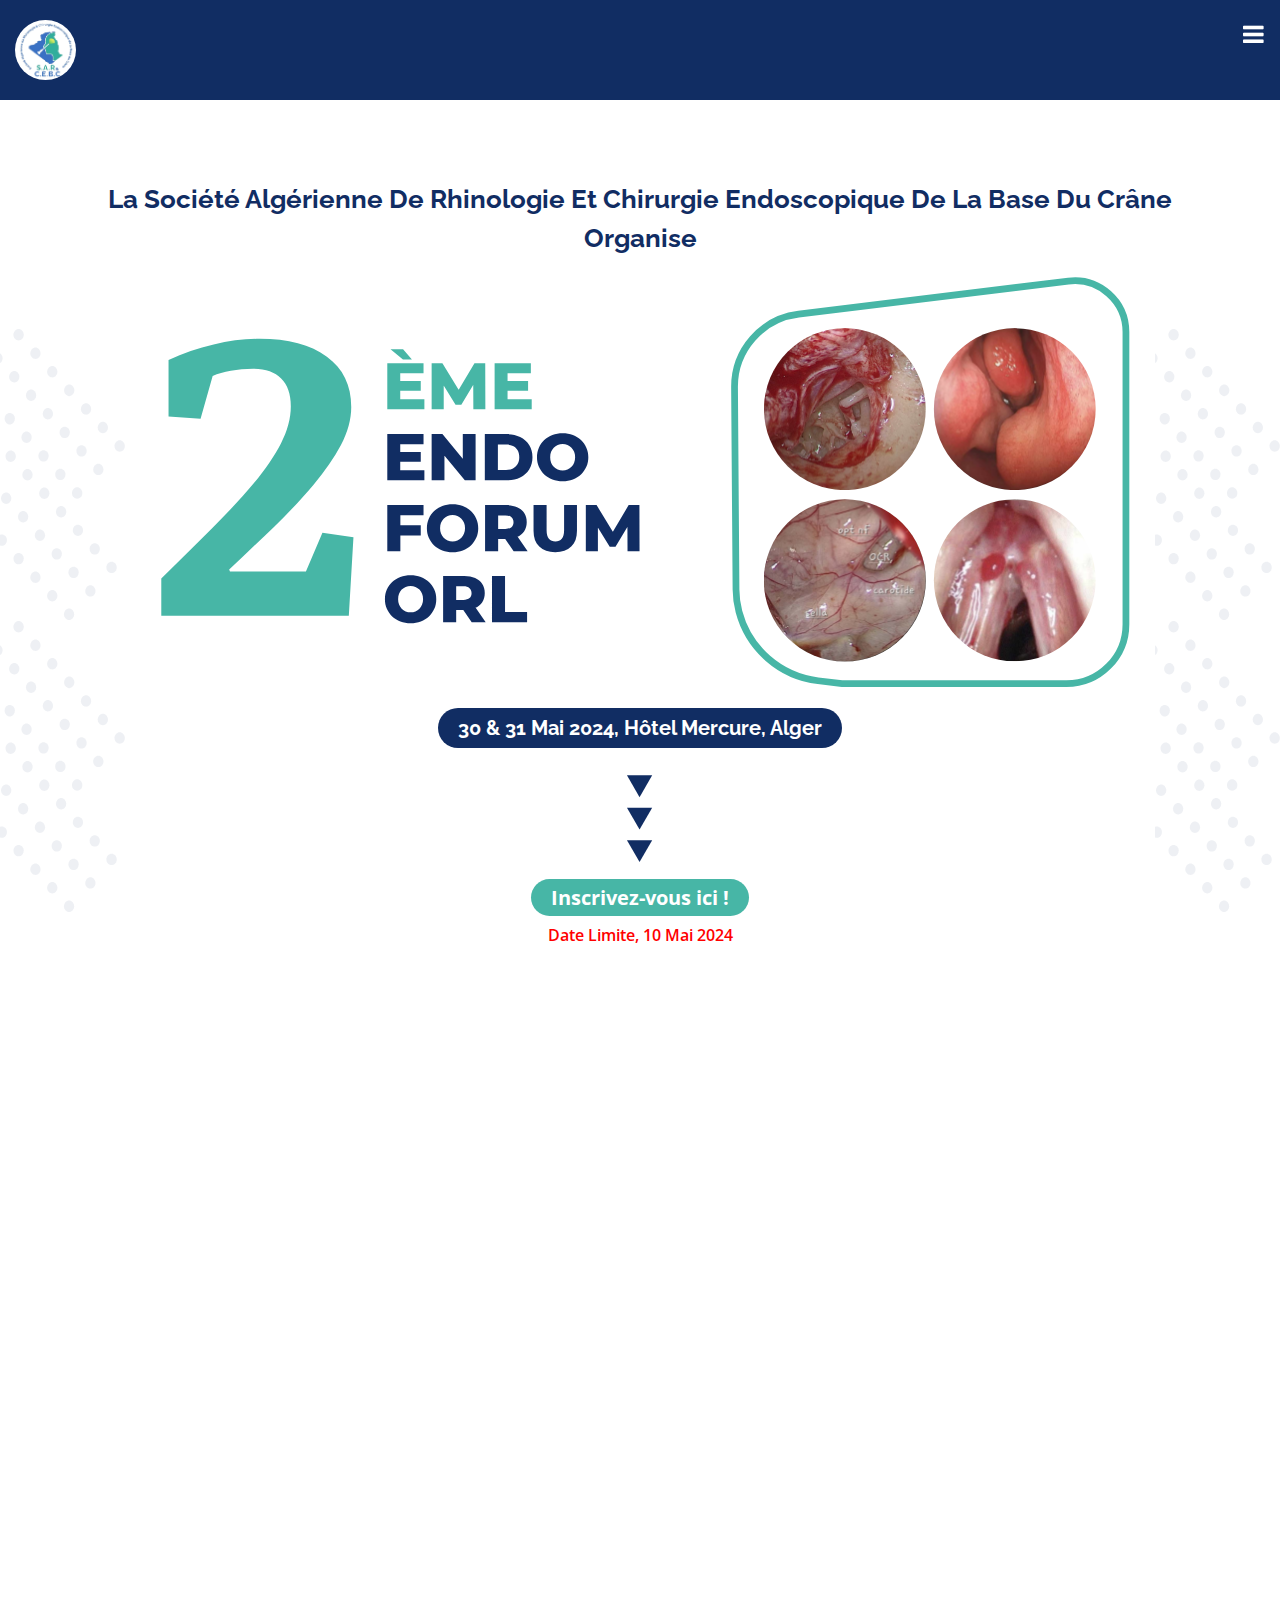
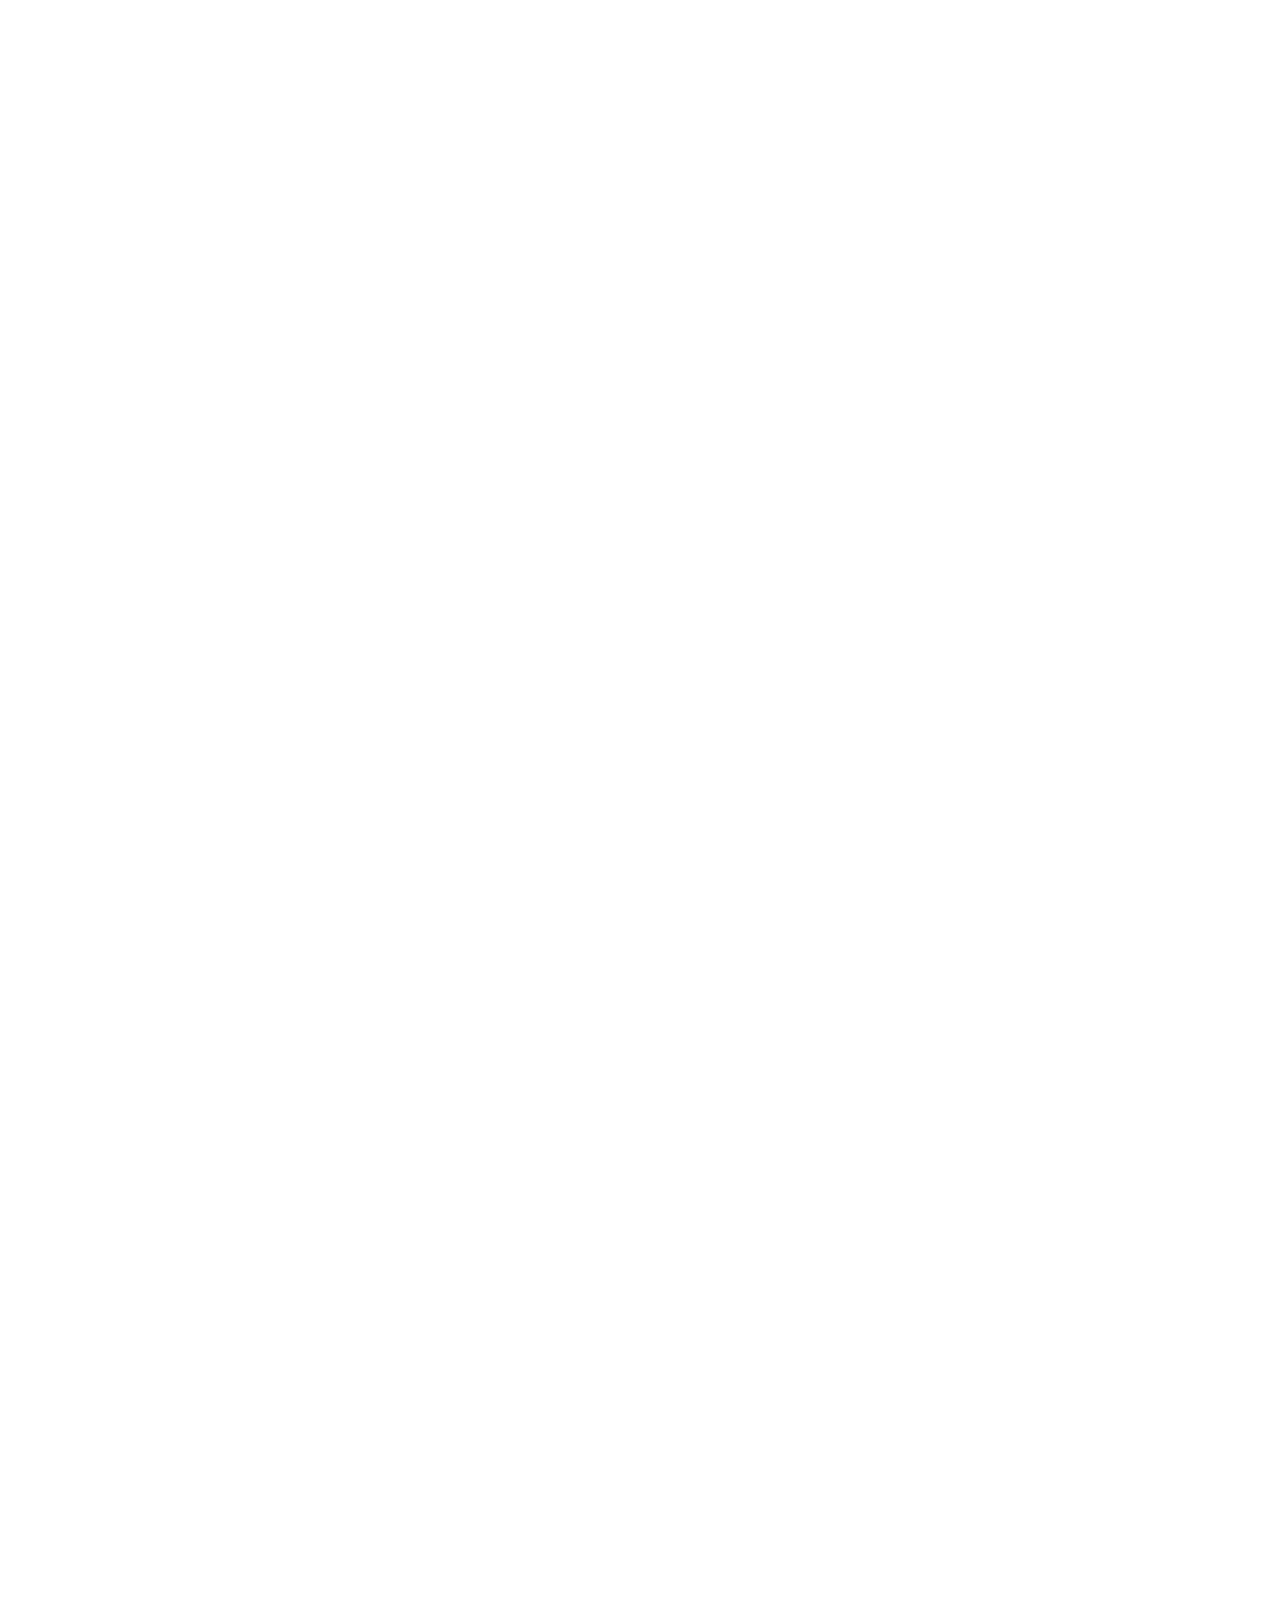
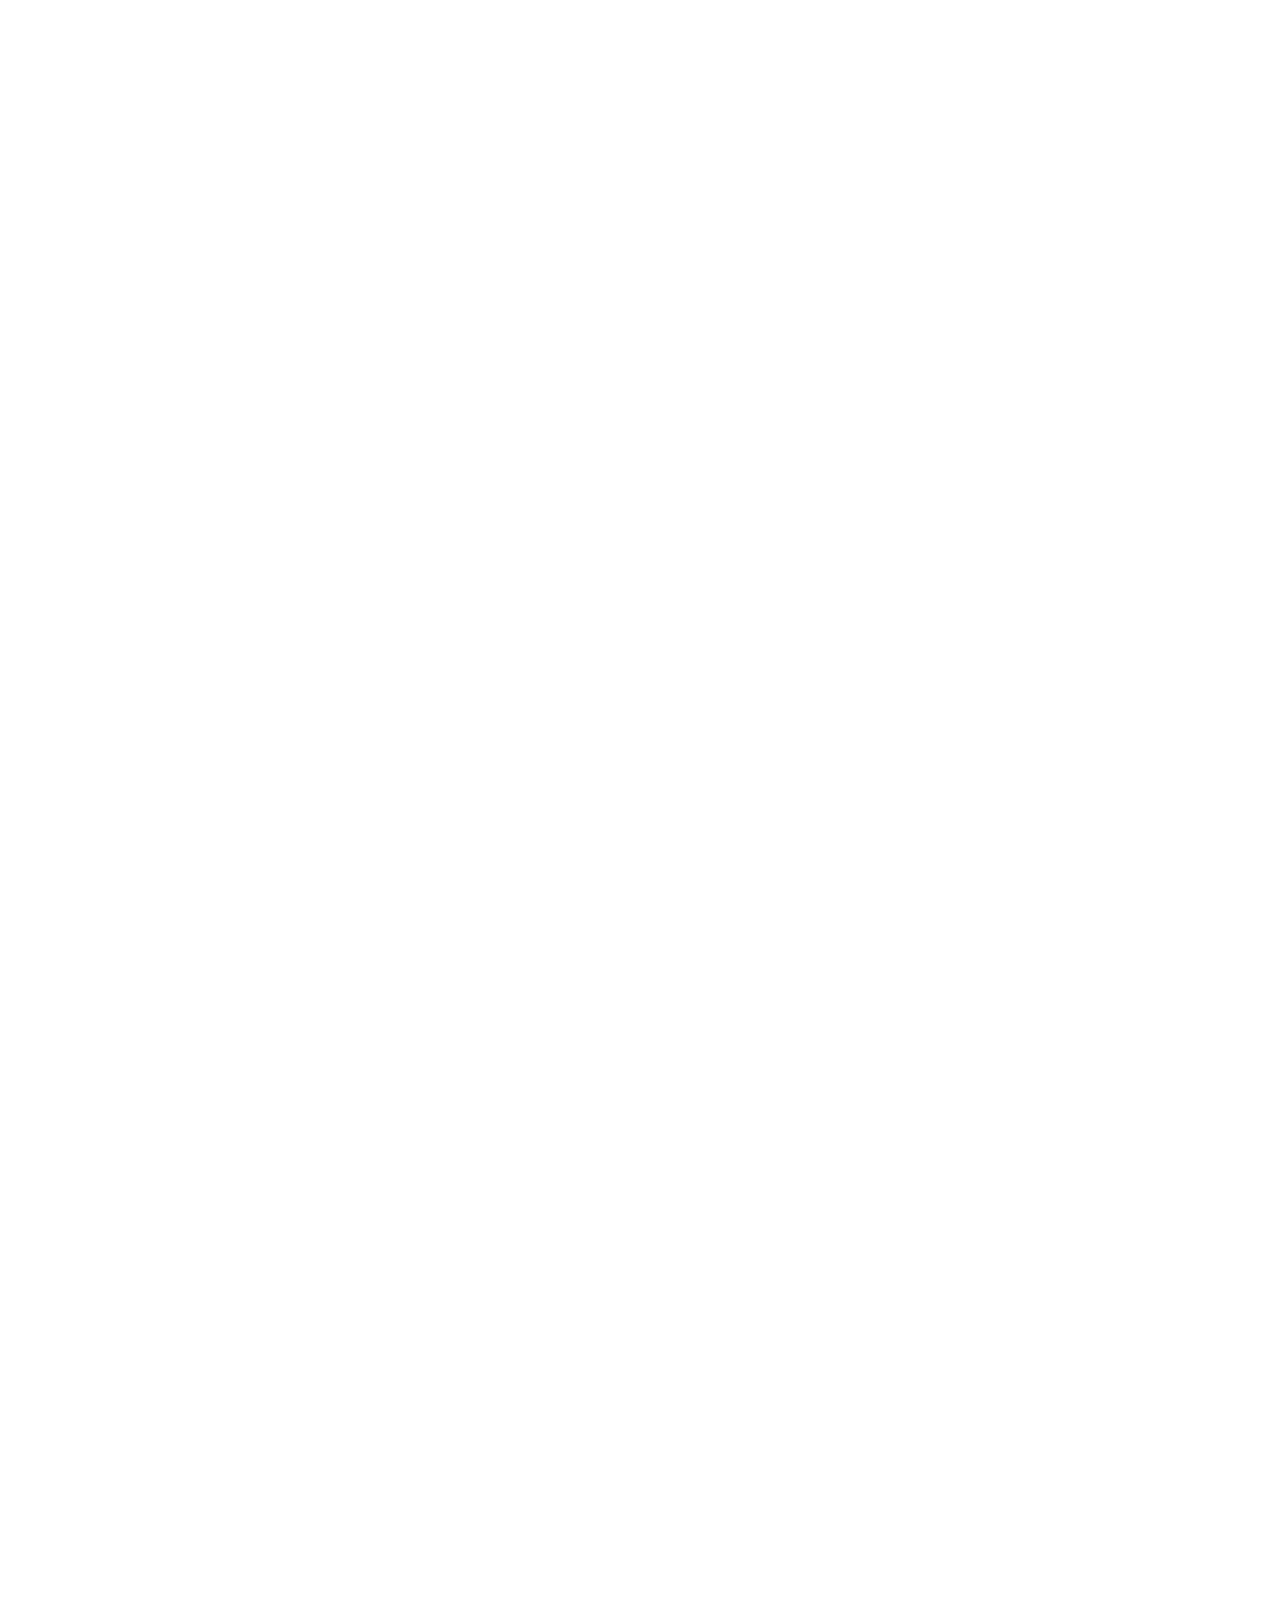
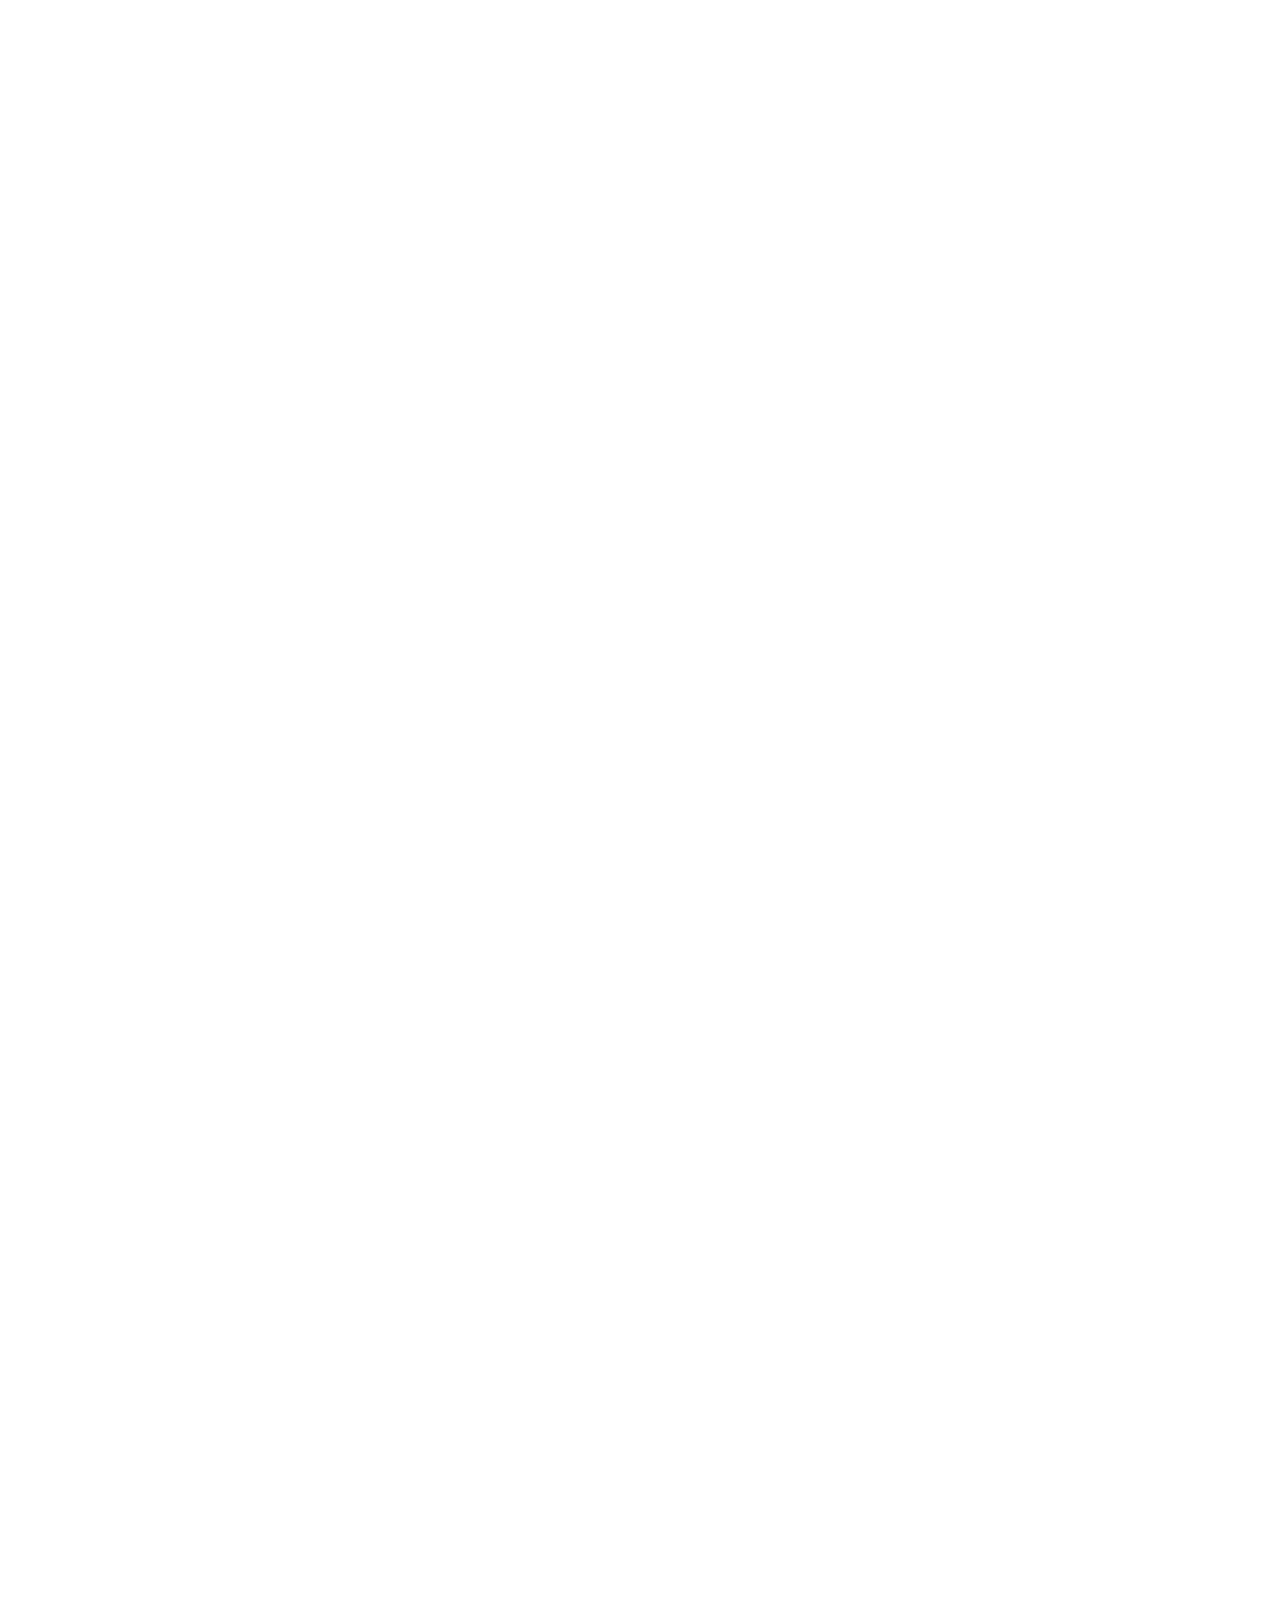
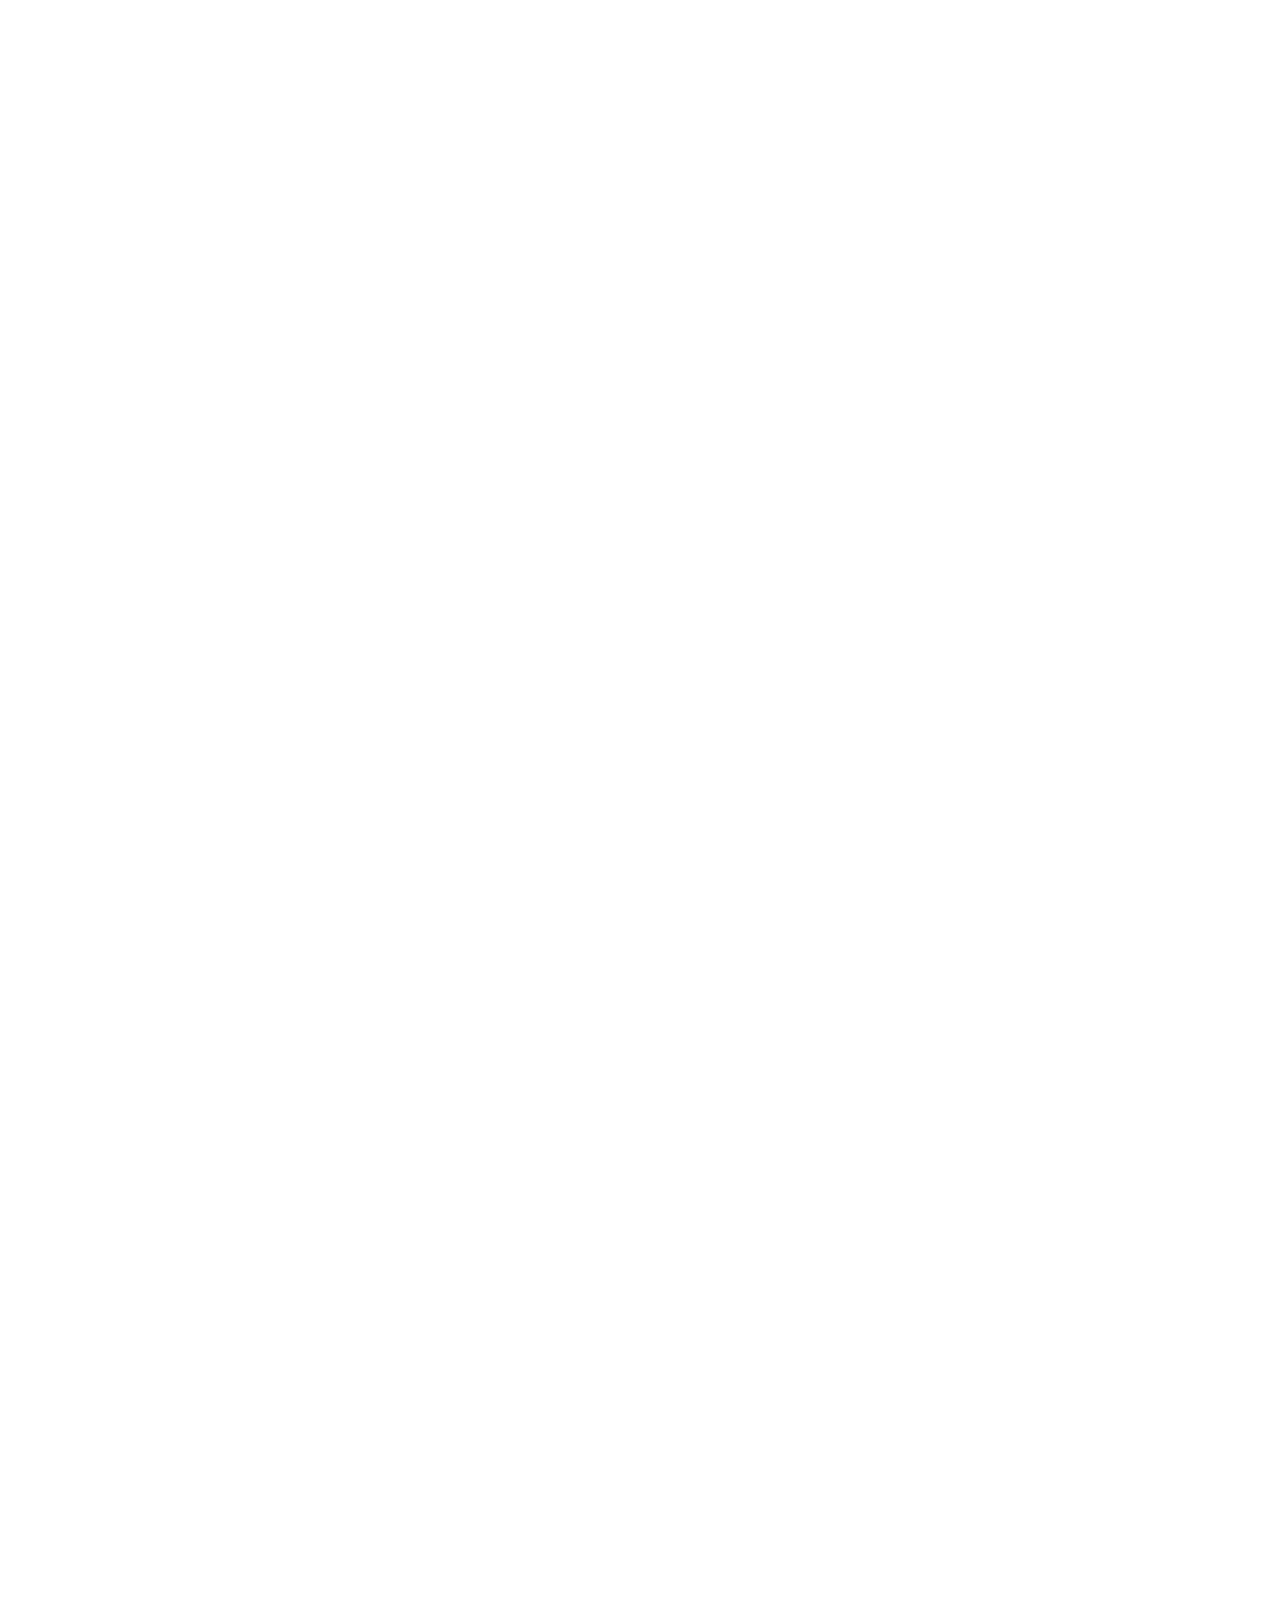
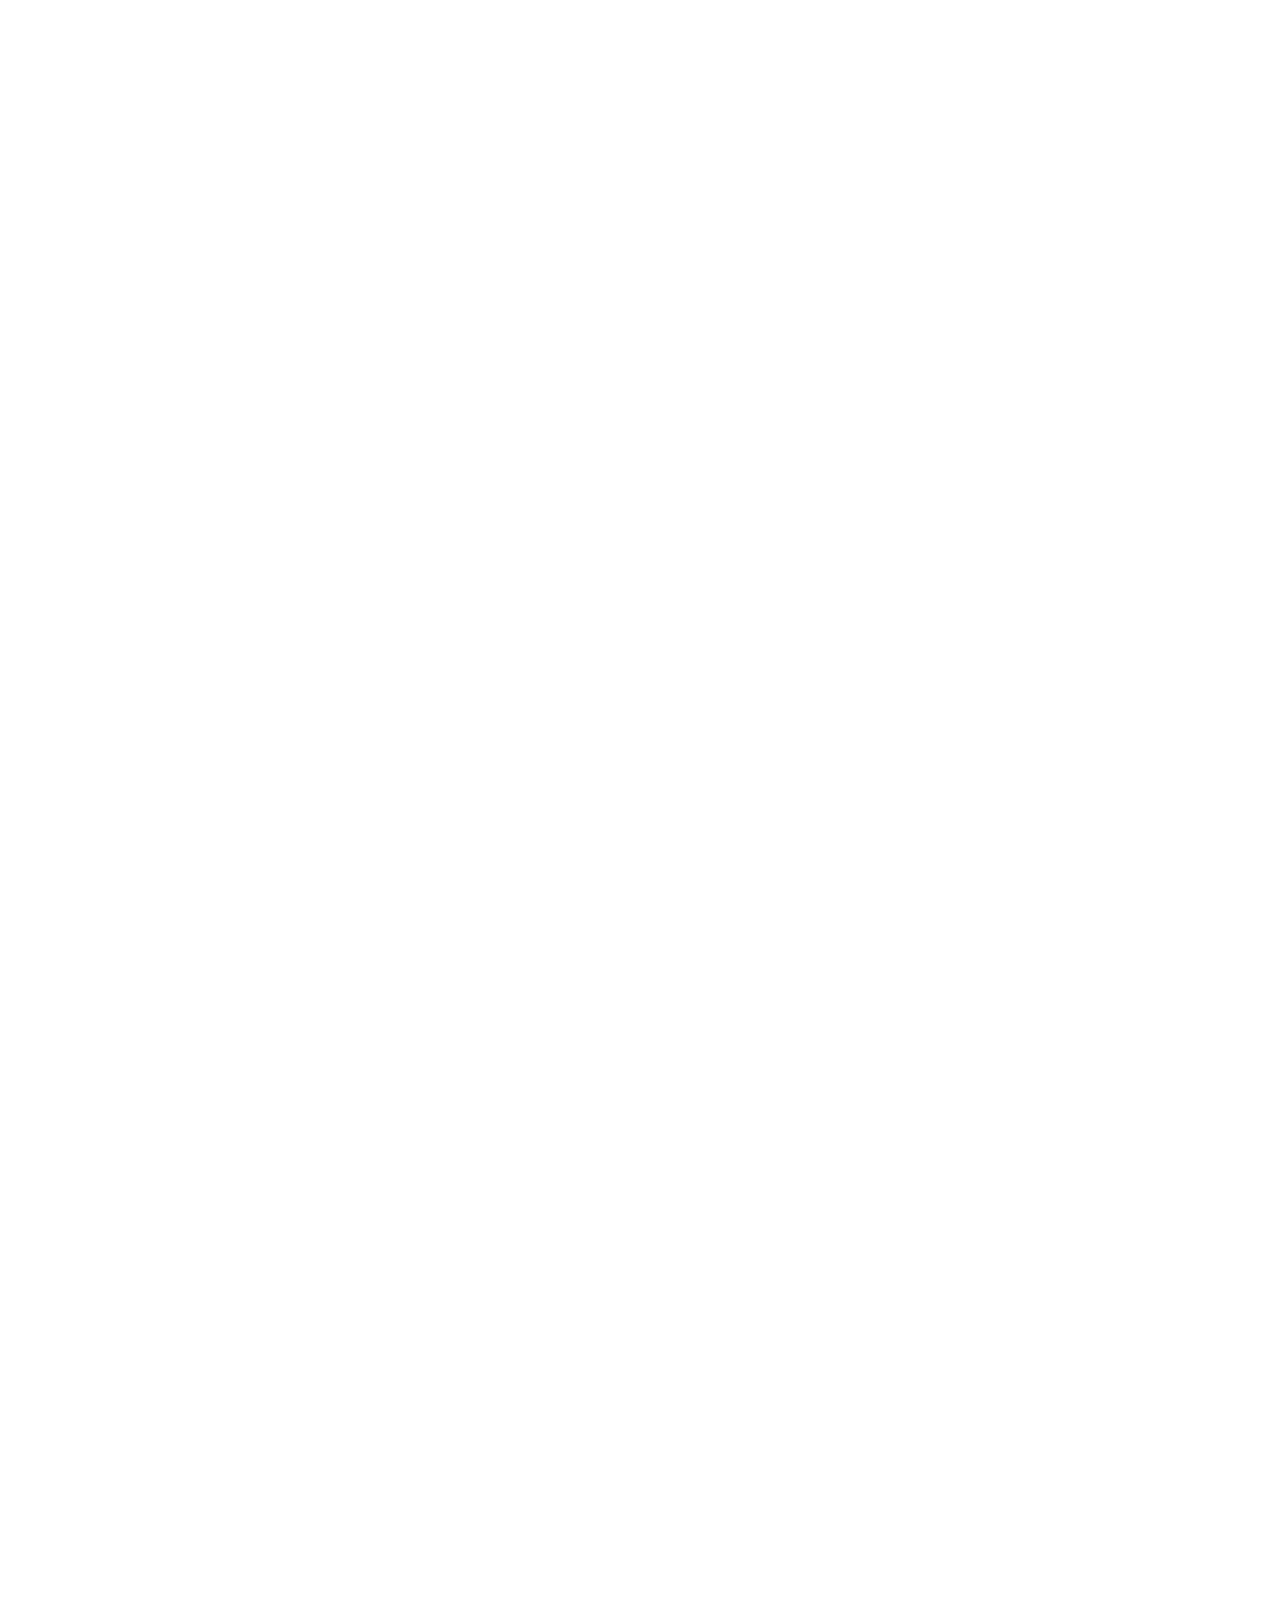
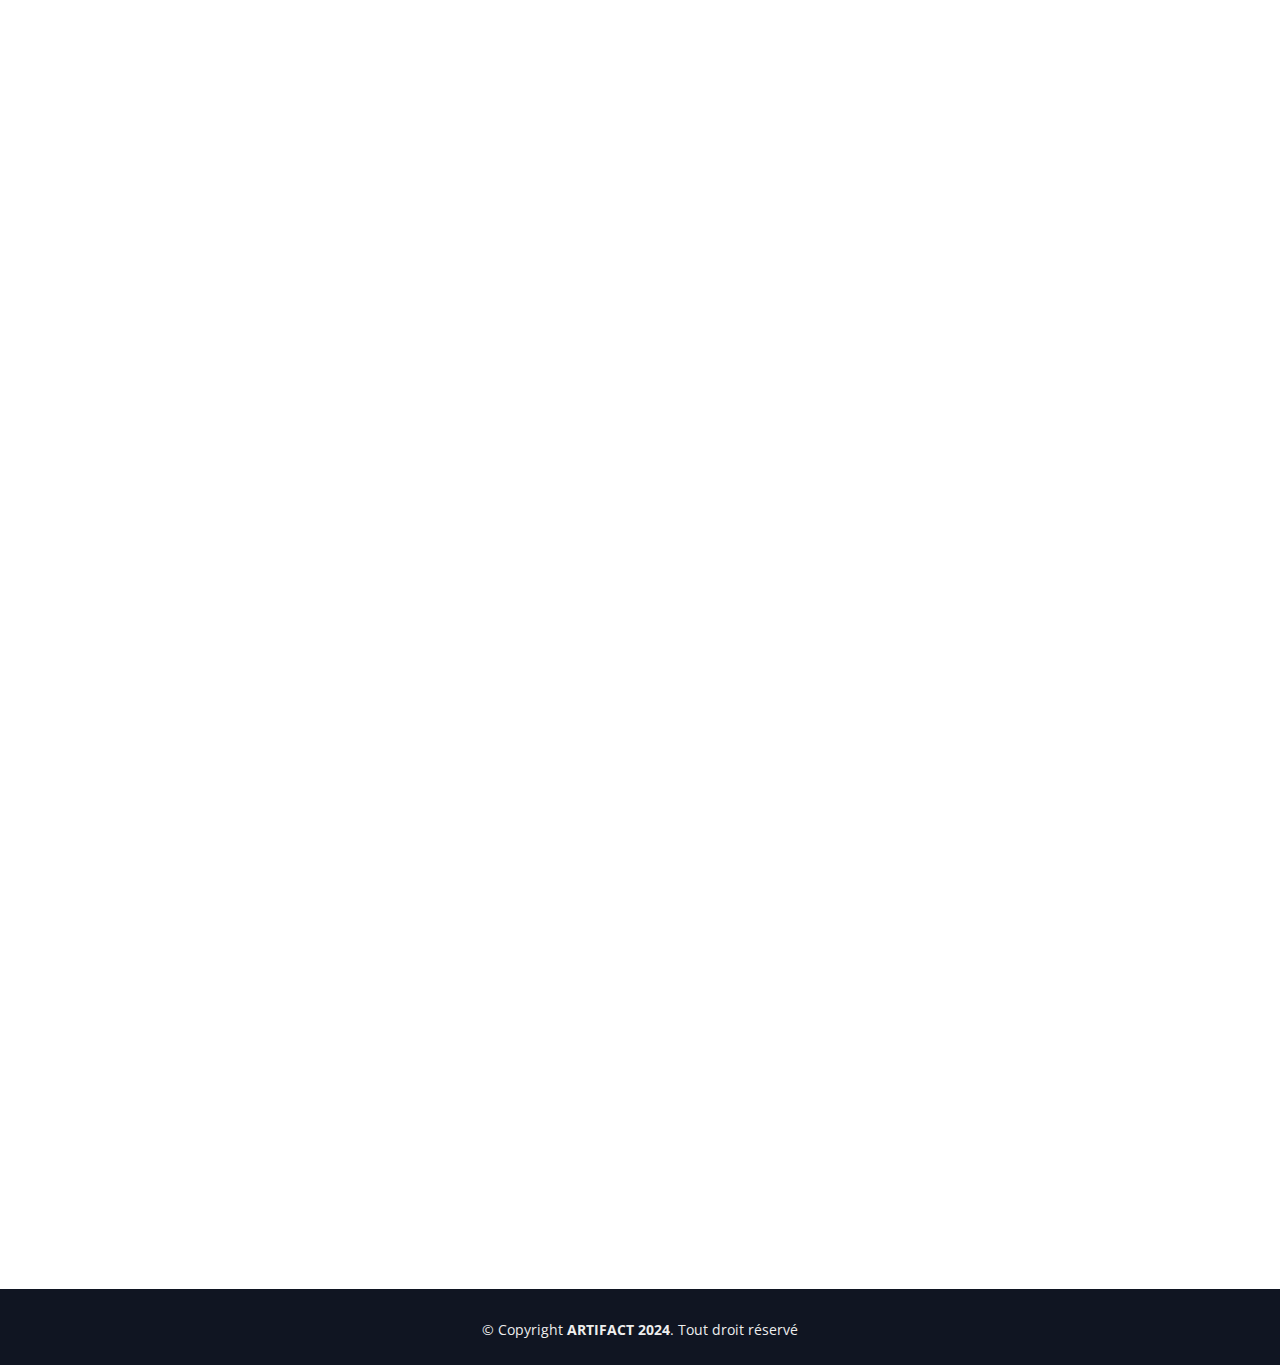
==== index.html @ 79f0276f "date limite" ====
<!DOCTYPE html>
<html lang="en">

<head>
  <meta charset="utf-8">
  <title>Endo Forum ORL</title>
  <meta content="width=device-width, initial-scale=1.0" name="viewport">
  <meta content="" name="keywords">
  <meta content="" name="description">

  <!-- Favicons -->
  <link href="img/SAR & CEBS.png" rel="icon">
  <link href="img/apple-touch-icon.png" rel="apple-touch-icon">

  <!-- Google Fonts -->
  <link href="https://fonts.googleapis.com/css?family=Open+Sans:300,300i,400,400i,700,700i|Raleway:300,400,500,700,800" rel="stylesheet">

  <!-- Bootstrap CSS File -->
  <link href="lib/bootstrap/css/bootstrap.min.css" rel="stylesheet">

  <!-- Libraries CSS Files -->
  <link href="lib/font-awesome/css/font-awesome.min.css" rel="stylesheet">
  <link href="lib/animate/animate.min.css" rel="stylesheet">
  <link href="lib/venobox/venobox.css" rel="stylesheet">
  <link href="lib/owlcarousel/assets/owl.carousel.min.css" rel="stylesheet">

  <!-- Main Stylesheet File -->
  <link href="css/style.css" rel="stylesheet">

  <!-- =======================================================
    Theme Name: TheEvent
    Theme URL: https://bootstrapmade.com/theevent-conference-event-bootstrap-template/
    Author: BootstrapMade.com
    License: https://bootstrapmade.com/license/
  ======================================================= -->
</head>

<body>
  <!-- green = #47B6A6 -->
  <!-- blue = #3A71C4 -->
  <!-- blue_fonce = #112D63  -->
  <!--==========================
    Header
  ============================-->
  <header id="header" class="header-scrolled">
    <div class="container">

      <div id="logo" class="pull-left">
        <!-- Uncomment below if you prefer to use a text logo -->
        <!-- <h1><a href="#main">C<span>o</span>nf</a></h1>-->
        <a href="#intro" class="scrollto"> <img src="./img/SAR & CEBS.png"  alt=""/></a>
      </div>

      <nav id="nav-menu-container">
        <ul class="nav-menu">
          <li class="menu-active"><a href="#intro">Acceuil</a></li>
          <li><a href="#about">À propos</a></li>
          <li><a href="#speakers">Conférenciers</a></li>
          <li><a href="#buy-tickets">Frais d'inscription</a></li>
          <li><a href="#venue">Emplacement</a></li>
          <li><a href="#organisateur">Organisateur</a></li>
          <li><a href="#supporters">Sponsors & Partenaires</a></li>
          <li><a href="#faq">FAQ</a></li>
          <li><a href="#contact">Contact</a></li>
          <li class="buy-tickets"><a href="https://docs.google.com/forms/d/e/1FAIpQLSecjVwI_YH6I0aKCpAKY53t3GuxtRPivrkpNPxHIgHYABtgHQ/viewform" target="_blank">Inscrire Ici</a></li>
        </ul>
      </nav><!-- #nav-menu-container -->
    </div>
  </header><!-- #header -->

  <!--==========================
    Intro Section
  ============================-->
  <section id="intro" class="section">
    <div class="right-points">
      <img src="/img/side-points.svg" alt="" />
      <img src="/img/side-points.svg" alt="" />
    </div>
    <div class="left-points">
      <img src="/img/side-points.svg" alt="" />
      <img src="/img/side-points.svg" alt="" />
    </div>
    <div class="intro-container wow fadeIn">
      <div class="intro-sarcebc">
        <p>
          La Société Algérienne de Rhinologie et Chirurgie Endoscopique de la Base du Crâne
        <br/>
          organise
        </p>
      </div>
      <div class="two-images">
        <div class="intro-2endoforum">
          <img src="/img/2eme-endoforum.svg" alt="2eme endo" />
        </div>
        <div class="intro-hotel-mobile">
          <p>
            30 & 31 mai 2024, Hôtel Mercure, Alger
          </p>
        </div>
        <div class="intro-mask">
          <img src="/img/endoImages.svg" alt="2eme endo" />
        </div>
      </div>
      <div class="intro-hotel-desktop">
        <p>
          30 & 31 mai 2024, Hôtel Mercure, Alger
        </p>
      </div>

      <div class="intro-arrows" >
        <img src="/img/arrows.svg" alt="2eme endo" style="width: 30px;"/>
      </div>
      <div class="intro-inscrire" >
        <a href="https://docs.google.com/forms/d/e/1FAIpQLSecjVwI_YH6I0aKCpAKY53t3GuxtRPivrkpNPxHIgHYABtgHQ/viewform" target="_blank">Inscrivez-vous ici !</a>
        <p style="margin-top:10px; font-weight:600; text-transform:capitalize; text-align:center; color:#FF0000">Date limite, 10 Mai 2024</p>
      </div>
    </div>


  </section>
  
  <main id="main">

    <!--==========================
      About Section
    ============================-->
    <section id="about" class="section-with-bg wow fadeInUp">
      <div class="container">
        <div class="row">
          <div class="col-lg-6">
            <h2>Thèmes</h2>
            <ul>
              <li>
                Traitement endoscopique des pathologies inflammatoires et infectieuses nasosinusiennes.
              </li>
              <li>
                La chirurgie oto endoscopique et traitement de la surdité.
              </li>
              <li>
                L'approche endoscopique des lésions pharyngo laryngo tracheales.
              </li>
              <li>
                Place de l'endoscopie dans la médecine du sommeil.
              </li>
              <li style="margin-bottom: 10px;">
                Approche endoscopique des lésions de la base du crâne. 
              </li>
            </ul>
          </div>
          <div class="col-lg-3">
            <h2>Où ?</h2>
            <p>
              Hôtel Mercure, Alger
            </p>
          </div>
          <div class="col-lg-3">
            <h2>Quand ?</h2>
            <p>30 & 31 mai 2024 </p>
          </div>
        </div>
      </div>
    </section>

    <!--==========================
      mot_de_president Section
    ============================-->
    <section id="mot_de_president" class="wow fadeInUp">
      <div class="container">
        <div class="section-header">
          <h2>Mot du président </h2>
          
        </div>
        <div class="row">
          <div style="display: flex; align-items: center; justify-self: center;">
            <img src="img/yaziban-photo.jpeg" alt="Hubert Hirthe"><p style="text-align: center; margin-left: 20px;">Pr Yaziben Yazid </p>
          </div>
        </div>
        <div class="row">
          <div class="col-lg-6">
            <p>
              Cher maitres, cher (e) collègues, <br/> <br/>
              Nous avons l’immense plaisir de vous inviter à participer à notre Endoforum dans sa deuxième Edition qui se tiendra cette fois ci les 30 et 31 Mai 2024 à Alger. 
              <br/><br/>
              Cette manifestation succèdera à la première Edition, organisée a Tlemcen l’an passé, et qui a connu un franc succès, avec de bonnes impressions exprimées par les participants venus des quatre coins de notre vaste pays.  
              <br/><br/>
              L’endoforum est une manifestation scientifique hyperspécialisée et constitue une marque déposée spécifique de la société algérienne de rhinologie et de chirurgie endoscopique de la base du crâne. Il s’agit d’un évènement médical qui est complètement dédié aux procédés endoscopiques qui concernent l’exploration et le traitement des différentes pathologies ORL et de la base du crâne, rentrant dans le cadre du traitement mini-invasif qui constitue un confort indéniable au patient et un gain pour l’économie de la santé. 
              <br/><br/>
              Afin d’enrichir les débats, et de hisser le niveau scientifique de notre évènement scientifique, nous aurons l’immense plaisir d’accueillir parmi nous d’imminents experts nationaux et internationaux, spécialisés dans le domaine de la chirurgie endoscopique rhinologique, otologique, laryngologique et la chirurgie de la base du crâne. A ce titre, nous citerons le professeur expert Narayanan Prepageran de Malaisie, la professeur Harzallah d’Égypte, et d’autres que nous aurons le plaisir de vous présenter lors des prochains jours à travers notre site web de l’évènement.
            </div>
          <div class="col-lg-6">
            <p> <br/> <br/>
              Chers jeunes collègues ORL et Neurochirurgiens,
              <br/><br/>
              Ce congrès constitue une plateforme de formation médicale continue, avec deux journées qui seront pleines de partage et d’apprentissage, et ainsi qu’une vitrine sur l’évolution de l’endoscopie dans le monde qui ne cesse de nous épater. Dés lors, vous aurez l’occasion d’apprendre et d’apprécier la progression de cette discipline, à travers les travaux des experts internationaux qui seront exposés et avec lesquels vous pourrez interagir durant ce congrès. Cet évènement alors est avant tout dédié à vous.
              <br/><br/>
              Enfin, nous tenons à remercier d’avance nos partenaires sponsors qui vont participer à cet évènement, et nous apprécions beaucoup l’intérêt qu’ils portent à la médecine et à la formation médicale continue.
              <br/><br/>Au plaisir de vous Accueillir à Alger.
            </p>
          </div>
        </div>
      </div>

    </section>

    <!--==========================
      Appel_au_communications Section
    ============================-->
    <section id="appel_au_communication" class="section-with-bg wow fadeInUp">
      <div class="container">
        <div class="section-header">
          <h2>Appel à communications</h2>
        </div>
        
        <div class="content">
          <p>
            Nous sommes ravis de vous convier à soumettre vos travaux pour notre prochain Endoforum qui se déroulera les 30 et 31 mai prochains. Cet événement prestigieux offre une opportunité exceptionnelle de partager les découvertes et les avancées dans le domaine de la chirurgie endoscopique ORL et de la base du crâne, d'échanger des idées et de contribuer à l'avancement des connaissances dans ce domaine innovant.
          </p>
        </div>

        <div class="section-sub-header">
          <h4>**Soumission de Résumés**</h4>
        </div>
        <div class="content">
          <p>
            Nous sollicitons des résumés de travaux originaux, de contributions pertinentes aux thèmes mentionnés. Les résumés sélectionnés seront présentés sous forme de :
          </p>
          <ul>
            
            <li>Conférences thématiques</li>
            <li>
              Ateliers
            </li>
            <li>
              E-posters
            </li>
            <li>
              E-vidéos 
            </li>
            <li>Communications orales</li>
          </ul>

        </div>
        <div class="date_limite">
          <p>
            Date Limite : 30 Avril 2024
          </p>
        </div>
        <div class="section-sub-header">
          <h4>**Procédure de Soumission**</h4>
        </div>
        <div class="content">
          <p>Veuillez soumettre vos résumés en format électronique à <span style="font-weight: bold; text-decoration: underline;" >[sarcebc@gmail.com]</span> en respectant les instructions suivantes :
           
          </p>
        </div>
        <div class="row justify-content-center mt-5">
          <div  class="col-lg-5">
            <div class="card mb-5 mb-lg-0">
              <div style="min-height: 300px" class="card-body">
                <h5 class="card-title text-muted text-camelcase text-center">Conférence, Atelier, Communication orale</h5>
                <hr>
                <ul>
                  <li>Conférences ou Ateliers 25mn</li>
                  <li>Communications orales 10mn</li>
                  <li>Titres en français et anglais</li>
                  <li>Les orateurs</li>
                  <li>Résumé en 300 mots max, structuré en introduction, objectifs, moyens et conclusion</li>
                </ul>
                
              </div>
            </div>
          </div>
          <div  class="col-lg-5">
            <div class="card mb-5 mb-lg-0">
              <div style="min-height: 300px" class="card-body">
                <h5 class="card-title text-muted text-camelcase text-center">E-Vidéo & E-Poster</h5>
                <hr>
                <ul>
                  <li>Vidéo sur les thématiques de 2 à 3mn, en format MP4</li>
                  <li>Commentée ou sous titrée</li>
                  <li>Petit texte explicatif de la vidéo</li>
                  <li>E-Poster en format pdf</li>
                </ul>
              </div>
            </div>
          </div>
        </div>
        <div class="section-sub-header">
          <h4>**Avantages de la Participation**</h4>
        </div>
        <div class="content">
          
          <ul>
            
            <li>Opportunité de présenter devant un public diversifié d'experts nationaux et internationaux.</li>
            <li>
              Profiter de la présence des experts pour peaufiner vos connaissances et partage d'expérience.
            </li>
            <li>
              Certificat de participation pour les présentateurs.
            </li>
            <li>
              Des prix de meilleurs communication, vidéo et posters seront attribués, après délibération du jury formé d'experts.
            </li>
          </ul>

        </div>

      </div>

    </section>
    
     <!--==========================
      Speakers Section
    ============================-->
    <section id="speakers" class="section wow fadeInUp">
      <div class="container">
        <div class="section-header">
          <h2>Conférenciers</h2>
        </div>

        <div class="row">
          
          
          
          
          <div class="col-lg-4 col-md-6">
            <div class="speaker">
              <img src="img/speakers/Pr PREPAGERAN Narayanan.svg" alt="Speaker 2" class="img-fluid">
              <div class="details">
                <h3><a href="#speakers">Pr PREPAGERAN Narayanan</a></h3>
                <p>Expert international, 
                  Chef du département ORL & CCF, Université de Malaya Kuala Lampur, Malaisie
                  </p>
              </div>
            </div>
          </div>
          
          <div class="col-lg-4 col-md-6">
            <div class="speaker">
              <img src="img/speakers/Pr MOUNEIR Waleed.svg" alt="Speaker 2" class="img-fluid">
              <div class="details">
                <h3><a href="#speakers">Pr MOUNEIR Waleed</a></h3>
                <p>ORL & CCF, 
                  Université de médecine  Mansoura,
                  Egypte                   
                  </p>
              </div>
            </div>
          </div>
          <div class="col-lg-4 col-md-6">
            <div class="speaker">
              <img src="img/speakers/Pr KHAFAGY Yasser.svg" alt="Speaker 2" class="img-fluid">
              <div class="details">
                <h3><a href="#speakers">Pr KHAFAGY Yasser.svg</a></h3>
                <p>  
                  ORL & CCF, 
                  Université  de médecin Mansoura, 
                  Egypte 
                  
                </p>
              </div>
            </div>
          </div>
         
          <div class="col-lg-4 col-md-6">
            <div class="speaker">
              <img src="img/speakers/Pr HARZALLAH Islam.svg" alt="Speaker 2" class="img-fluid">
              <div class="details">
                <h3><a href="#speakers">Pr HARZALLAH Islam</a></h3>
                <p>  
                  Rhinologiste et chirurgien de la base du crâne, 
                  Université Zagazig,
                  Egypte
                           
                </p>
              </div>
            </div>
          </div>
          <div class="col-lg-4 col-md-6">
            <div class="speaker">
              <img src="img/yaziban-photo.jpeg" alt="Speaker 2" class="img-fluid">
              <div class="details">
                <h3><a href="#speakers">Pr Yaziben Yazid</a></h3>
                <p>  
                  Professeur En ORL, Alger.
                </p>
              </div>
            </div>
          </div>
          <div class="col-lg-4 col-md-6">
            <div class="speaker">
              <img src="img/speakers/Pr TEA  Basilide.svg" alt="Speaker 2" class="img-fluid">
              <div class="details">
                <h3><a href="#speakers">Pr TEA Basilide</a></h3>
                <p>  
                  ORL & CCF, 
                  Fondation ORL, 
                  Chef de service ORL, 
                  CHU Cocody, Abidjan
                  Cote d’ivoire                          
                </p>
              </div>
            </div>
          </div>
          <div class="col-lg-4 col-md-6">
            <div class="speaker">
              <img src="img/speakers/Pr MBAREK Chiraz.svg" alt="Speaker 2" class="img-fluid">
              <div class="details">
                <h3><a href="#speakers">Pr MBAREK Chiraz</a></h3>
                <p>Chef de service ORL & CCF, 
                  CHU Lahbib Thamer, Tunis
                  TUNISIE
                  </p>
              </div>
            </div>
          </div>
          <div class="col-lg-4 col-md-6">
            <div class="speaker">
              <img src="img/speakers/Pr MENIF Emna.svg" alt="Speaker 2" class="img-fluid">
              <div class="details">
                <h3><a href="#speakers">Pr MENIF Emna</a></h3>
                <p>  
                  
                  Ancien chef de service de radiologie,
                  Ancien Professeur à l’université de médecine 
                  de Tunis
                </p>
              </div>
            </div>
          </div>
          <div class="col-lg-4 col-md-6">
            <div class="speaker">
              <img src="img/speakers/Janakiram.png" alt="Speaker 2" class="img-fluid">
              <div class="details">
                <h3><a href="#speakers">Pr T. N. JANAKIRAM</a></h3>
                <p>  
                  Expert international en chirurgie endoscopique des sinus et Base du crâne. 
                  Centre spécialisé de trichy, INDE
                </p>
              </div>
            </div>
          </div>
         
          
        </div>
      </div>
    </section>
    <!--==========================
      Venue Section
    ============================-->
    <section id="venue" class="wow fadeInUp">

      <div class="container-fluid">

        <div class="section-header">
          <h2>Emplacement</h2>
          <p style="color:#112D63">Hôtel Mercure, Alger</p>
        </div>

        <div class="venue-map-img">
          <div class="venue-img">
            <img src="/img/mercure 1.png" style="margin-bottom: 20px;"/>
          </div>
          <div class="venue-map">
            <iframe src="https://www.google.com/maps/embed?pb=!1m14!1m8!1m3!1d12793.45884788905!2d3.1962584!3d36.7138012!3m2!1i1024!2i768!4f13.1!3m3!1m2!1s0x128e5195bed2e0e7%3A0xe8d11643238279c9!2sMercure%20Alger%20Aeroport!5e0!3m2!1sen!2sdz!4v1709772676000!5m2!1sen!2sdz" width="600" height="450" style="border:0;" allowfullscreen="" loading="lazy" referrerpolicy="no-referrer-when-downgrade"></iframe>
          </div>
          

      </div>



    </section>
    <!--==========================
      Buy Ticket Section
    ============================-->
    <section id="buy-tickets" class="section-with-bg wow fadeInUp">
      <div class="container">

        <div class="section-header">
          <h2>Frais d'inscription</h2> 
          <h2 style="text-decoration: underline; font-size:medium; text-transform:capitalize; ">Date limite, 10 Mai 2024</h2>
          <p style="color: white">
            Les frais d'inscription ouvrent droit à assister à tous les travaux, 2 déjeuners et le dîners de gala.
          </p>
        
        </div>

        <div class="row justify-content-center">
          <div class="col-lg-5">
            <div class="card mb-5 mb-lg-0">
              <div class="card-body">
                <h5 class="card-title text-muted text-camelcase text-center">Catégorie 1</h5>
                <h6 class="card-price text-center" style="font-family: sans-serif;">8000 DA</h6>
                <hr>
                <ul class="fa-ul">
                  <li><span class="fa-li"><i class="fa fa-check"></i></span>Médecin spécialiste ORL</li>
                </ul>
                <hr>
                
              </div>
            </div>
          </div>
          <div class="col-lg-5">
            <div class="card mb-5 mb-lg-0">
              <div class="card-body">
                <h5 class="card-title text-muted text-camelcase text-center">Catégorie 2</h5>
                <h6 class="card-price text-center" style="font-family: sans-serif;">5000 DA </h6>
                <hr>
                <ul class="fa-ul">
                  <li><span class="fa-li"><i class="fa fa-check"></i></span>Adherent de la société SAR & CEBC</li>
                  <li><span class="fa-li"><i class="fa fa-check"></i></span>Médecin Généraliste</li>
                  <li><span class="fa-li"><i class="fa fa-check"></i></span>Résident ORL</li>

                </ul>
                <hr>
                
              </div>
            </div>
          </div>

          
          <!-- Pro Tier -->
          
        </div>

      </div>


    </section>
    

    
 
    <!--==========================
      Sponsors Section
    ============================-->
    <section id="supporters" class="  mt-20 wow fadeInUp">

      <div class="container">
        <div class="section-header">
          <h2>Sponsors & Partenaires</h2>

        </div>

        <div class="row no-gutters supporters-wrap clearfix">
          <div class="col-lg-3 col-md-4 col-xs-6">
            <div class="supporter-logo" >
              <img src="img/starkey.png" class="img-fluid" alt="">
            </div>
          </div>
          <div class="col-lg-3 col-md-4 col-xs-6">
            <div class="supporter-logo" >
              <img src="img/indexa.png" class="img-fluid" alt="">
            </div>
          </div>
          <div class="col-lg-3 col-md-4 col-xs-6">
            <div class="supporter-logo">
              <img src="img/bio care.jpg" class="img-fluid" alt="">
            </div>
          </div>
          <div class="col-lg-3 col-md-4 col-xs-6">
            <div class="supporter-logo">
              <img src="img/bipharme.jpg" class="img-fluid" alt="">
            </div>
          </div>
          <div class="col-lg-3 col-md-4 col-xs-6">
            <div class="supporter-logo" >
              <img src="img/Inphamedis.jpg" class="img-fluid" alt="">
            </div>
          </div>
          <div class="col-lg-3 col-md-4 col-xs-6">
            <div class="supporter-logo">
              <img src="img/merinal.jpg" class="img-fluid" alt="">
            </div>
          </div>

          

          
          
          <!-- <div class="col-lg-3 col-md-4 col-xs-6">
            <div class="supporter-logo">
              <img src="img/Neomedic.jpg" class="img-fluid" alt="">
            </div>
          </div> -->
          <div class="col-lg-3 col-md-4 col-xs-6">
            <div class="supporter-logo">
              <img src="img/Coperdis.png" class="img-fluid" alt="">
            </div>
          </div>

          <div class="col-lg-3 col-md-4 col-xs-6">
            <div class="supporter-logo">
              <img src="img/Slimani audition.jpg" class="img-fluid" alt="">
            </div>
          </div>
          <!-- <div class="col-lg-3 col-md-4 col-xs-6">
            <div class="supporter-logo">
              <img src="img/medicalles.png" class="img-fluid" alt="">
            </div>
          </div> -->

          <!-- <div class="col-lg-3 col-md-4 col-xs-6">
            <div class="supporter-logo" >
              <img src="img/storz.png" class="img-fluid" alt="">
            </div>
          </div> -->
           
          <div class="col-lg-3 col-md-4 col-xs-6">
            <div class="supporter-logo">
              <img src="img/SARL LPAM.jpg" class="img-fluid" alt="">
            </div>
          </div>
          
         
         
          <div class="col-lg-3 col-md-4 col-xs-6">
            <div class="supporter-logo">
              <img src="img/artifact-logo.jpg" class="img-fluid" alt="">
            </div>
          </div>
        
          
      
          
          <div class="col-lg-3 col-md-4 col-xs-6">
            <div class="supporter-logo" >
              <img src="img/medicalliance.jpg" class="img-fluid" alt="">
            </div>
          </div>
          
          
        
          
          <div class="col-lg-3 col-md-4 col-xs-6">
            <div class="supporter-logo" >
              <img src="img/impomed.png" class="img-fluid" alt="">
            </div>
          </div>
          
          <div class="col-lg-3 col-md-4 col-xs-6">
            <div class="supporter-logo">
              <img src="img/elmordjan.jpeg" class="img-fluid" alt="">
            </div>
          </div>
          <div class="col-lg-3 col-md-4 col-xs-6">
            <div class="supporter-logo">
              <img src="img/ad.jpg" class="img-fluid" alt="">
            </div>
          </div>
          <div class="col-lg-3 col-md-4 col-xs-6">
            <div class="supporter-logo">
              <img src="img/service medical afrique.png" class="img-fluid" alt="">
            </div>
          </div>
          <!-- <div class="col-lg-3 col-md-4 col-xs-6">
            <div class="supporter-logo">
              <img src="img/Widex_logo.png" class="img-fluid" alt="">
            </div>
          </div>
          <div class="col-lg-3 col-md-4 col-xs-6">
            <div class="supporter-logo">
              <img src="img/Oticon-logo.png" class="img-fluid" alt="">
            </div>
          </div>
          <div class="col-lg-3 col-md-4 col-xs-6">
            <div class="supporter-logo">
              <img src="img/ReSound_logo.png" class="img-fluid" alt="">
            </div>
          </div>
          <div class="col-lg-3 col-md-4 col-xs-6">
            <div class="supporter-logo">
              <img src="img/elkendi.jpeg" class="img-fluid" alt="">
            </div>
          </div>
          <div class="col-lg-3 col-md-4 col-xs-6">
            <div class="supporter-logo">
              <img src="img/pharmalliance.png" class="img-fluid" alt="">
            </div>
          </div>
          <div class="col-lg-3 col-md-4 col-xs-6">
            <div class="supporter-logo">
              <img src="img/cochlear-logo.png" class="img-fluid" alt="">
            </div>
          </div> -->
          <!-- <div class="col-lg-3 col-md-4 col-xs-6">
            <div class="supporter-logo">
              <img src="img/hikma-logo.png" class="img-fluid" alt="">
            </div>
          </div>
          <div class="col-lg-3 col-md-4 col-xs-6">
            <div class="supporter-logo">
              <img src="img/Saidal_Logo.png" class="img-fluid" alt="">
            </div>
          </div>
          <div class="col-lg-3 col-md-4 col-xs-6">
            <div class="supporter-logo">
              <img src="img/sanofi.png" class="img-fluid" alt="">
            </div>
          </div>
          <div class="col-lg-3 col-md-4 col-xs-6">
            <div class="supporter-logo">
              <img src="img/GSK.png" class="img-fluid" alt="">
            </div>
          </div>
          <div class="col-lg-3 col-md-4 col-xs-6">
            <div class="supporter-logo">
              <img src="img/sofal.png" class="img-fluid" alt="">
            </div>
          </div>
          <div class="col-lg-3 col-md-4 col-xs-6">
            <div class="supporter-logo">
              <img src="img/medel.png" class="img-fluid" alt="">
            </div>
          </div>
          <div class="col-lg-3 col-md-4 col-xs-6">
            <div class="supporter-logo">
              <img src="img/makmedical.png" class="img-fluid" alt="">
            </div>
          </div> -->
        </div>

        

      </div>

    </section>
    
    <!--==========================
      Organisateur Section
    ============================-->
    <section id="organisateur" class=" section-with-bg wow fadeInUp">

      <div class="container">
        <div class="section-header">
          <h2>Organisateur</h2>
        </div>

        <div class="row no-gutters organisateur-wrap clearfix">
          
          <div class="organisateur">          
            <div class="organisateur-description">
              <h2 style="text-decoration: underline;">SAR & CEBC</h2>
                <p>
                  La société algérienne de rhinologie et de chirurgie endoscopique de la base du crâne "SAR et CEBC" est une association scientifique a but non lucratif qui réunit plusieurs spécialités (ORL, chirurgie maxillo faciale, neurochirurgie et ophtalmologie) dont le but est de développer et de promouvoir la formation post universitaire de ces différentes spécialités, et d'introduire des techniques novatrices et modernes dans la prise en charge des patients.                </p>
            </div>
            <div class="organisateur-logo">
                <img src="./img/SAR & CEBS.png"  alt=""/>
            </div>
          </div>
        
          

        </div>

        

        <div style="height: 2px; background-color: white; width: 100%; margin: 70px 10px 70px 10px">

        </div>
        <div class="row no-gutters organisateur-wrap clearfix">
          
          <div class="organisateur">          
            <div class="organisateur-description">
                <h2 style="text-decoration: underline;">Paeesf</h2>
                <p>
                  Fédération Africaine de chirurgie Oto-Endoscopique, qui réunit un ensemble de pays africains ( egypte,  afrique du sud , Algérie  kenya maroc) qui s'intéressent a cette discipline et qui œuvre à promouvoir la chirurgie oto endoscopique en Afrique
                </p>
            </div>
            <div class="organisateur-logo">
                <img src="./img/PAEESF.svg"  alt=""/>
            </div>
          </div>
        
          

        </div>
        <div style="height: 2px; background-color: white; width: 100%; margin: 70px 10px 70px 10px">

        </div>

        <div class="row no-gutters organisateur-wrap clearfix">
          
          <div class="organisateur">          
            <div class="organisateur-description">
                <h2>AWGEES</h2>
                <p>
                  AWGEES est un groupe de travail Algerien qui s'intéresse a la chirurgie Oto-Endoscopique.  Son but est de promouvoir cette discipline en Algérie,  de partager les nouveaux procédés techniques et de représenter les travaux au niveau africain (paeesf) et mondial (IWGEES)
                </p>
            </div>
            <div class="organisateur-logo">
                <img src="./img/AWGEES.svg"  alt=""/>
            </div>
          </div>
        
          

        </div>

      </div>

      

      
    </section>

    <!--==========================
      F.A.Q Section
    ============================-->
    <section id="faq" class="section-with-bg wow fadeInUp">

      <div class="container">

        <div class="section-header">
          <h2>F.A.Q </h2>
        </div>

        <div class="row justify-content-center">
          <div class="col-lg-9">
              <ul id="faq-list">

                <li>
                  <a data-toggle="collapse" class="collapsed" href="#faq1">C'est quoi un Endoforum ORL ?<i class="fa fa-minus-circle"></i></a>
                  <div id="faq1" class="collapse" data-parent="#faq-list">
                    <p>
                      Événement scientifique ORL qui aborde le volet endoscopique de la sphère ORL (diagnostic et les procédures chirurgicales endoscopiques du nez oreilles et le larynx ).</p>
                  </div>
                </li>
      
                <li>
                  <a data-toggle="collapse" class="collapsed" href="#faq2">Quels sont les thèmes de cette édition?<i class="fa fa-minus-circle"></i></a>
                  <div id="faq2" class="collapse" data-parent="#faq-list">
                    <p>
                      -  Traitement endoscopique des pathologies inflammatoires et infectieuses nasosinusiennes.
                    </br>
                      -  La chirurgie oto endoscopique et traitement de la surdité.
                    </br>
                      -  L'approche endoscopique des lésions pharyngo laryngo tracheales.
                    </br>
                      -  Place de l'endoscopie dans la médecine du sommeil.
                    </br>
                        Approche endoscopique des lésions de la base du crâne. 
                    </br>
                    </p>
                  </div>
                </li>
                <li>
                  <a data-toggle="collapse" class="collapsed" href="#faq5">Qui peut participer ?<i class="fa fa-minus-circle"></i></a>
                  <div id="faq5" class="collapse" data-parent="#faq-list">
                    <p>
                      L'événement est ouvert aux spécialistes ou résidents en ORL, en neurochirurgie, ainsi qu'aux généralistes.                 
                    </p>
                  </div>
                </li>
                <li>
                  <a data-toggle="collapse" class="collapsed" href="#faq3">Quand va se dérouler l'Endoforum ?<i class="fa fa-minus-circle"></i></a>
                  <div id="faq3" class="collapse" data-parent="#faq-list">
                    <p>
                      L’Endoforum ORL aura lieu les 30 & 31 mai 2024 </p>
                  </div>
                </li>
                
                <li>
                  <a data-toggle="collapse" class="collapsed" href="#faq4">Quel est l'emplacement exact ?<i class="fa fa-minus-circle"></i></a>
                  <div id="faq4" class="collapse" data-parent="#faq-list">
                    <p>
                      Hôtel Mercure, Alger                 </p>
                  </div>
                </li>
                
                <li>
                  <a data-toggle="collapse" class="collapsed" href="#faq8">Quand puis-je m'inscrire ?<i class="fa fa-minus-circle"></i></a>
                  <div id="faq8" class="collapse" data-parent="#faq-list">
                    <p>
                      Nous vous encourageons à vous inscrire dans le formulaire dès que possible car les places sont limitées.                    </p>
                  </div>
                </li>

                <li>
                  <a data-toggle="collapse" class="collapsed" href="#faq7">Comment puis-je m’inscrire à l'EndoForum ORL?<i class="fa fa-minus-circle"></i></a>
                  <div id="faq7" class="collapse" data-parent="#faq-list">
                    <p>
                      Vous pouvez vous inscrire en cliquant sur le bouton " Inscrivez-vous ici " ci-dessus et en remplissant le formulaire.                
                    </p>
                  </div>
        
                </li>
                <!-- <li>
                  <a data-toggle="collapse" class="collapsed" href="#faq7">Comment puis-je m’inscrire à l'atelier pratique de dissection de l'os temporal sur rocher synthétique ?<i class="fa fa-minus-circle"></i></a>
                  <div id="faq7" class="collapse" data-parent="#faq-list">
                    <p>
                      Pour tout renseignement sur cette atelier, veuillez contacter le service commercial de anatomis sur leurs numéros de téléphones : 0542623294 ou 0561029717             
                    </p>
                  </div>
        
                </li> -->
                <li>
                  <a data-toggle="collapse" class="collapsed" href="#faq10">Combien payer les frais de l'inscription ? <i class="fa fa-minus-circle"></i></a>
                  <div id="faq10" class="collapse" data-parent="#faq-list">
                    <p>
                      Les frais d'inscription sont de 5000 DA pour les spécialistes ORL. Si vous êtes adhérent de la société SEB & CEBC, résident ORL ou médecin généraliste, vous bénéficiez d'une réduction de 40%, vous ne payez donc que 5000DA. Nous vous informons que ces montants sont maintenus jusqu'au 10 avril, ensuite ils seront respectivement de 8000 Da et 5000 Da.                  
                    </p>
                  </div>
                </li>
                <li>
                  <a data-toggle="collapse" class="collapsed" href="#faq11">Les services d'hébergement et de restauration sont-ils inclus? ? <i class="fa fa-minus-circle"></i></a>
                  <div id="faq11" class="collapse" data-parent="#faq-list">
                    <p>
                      Les frais d'inscription couvrent uniquement l'accès à tous les travaux,2 déjeuners et le dîners de gala. l'hébergement n'ai pas inclu.
                    </p>
                  </div>
                </li>
                <li>
                  <a data-toggle="collapse" class="collapsed" href="#faq6">Comment payer les frais de mon inscription ? <i class="fa fa-minus-circle"></i></a>
                  <div id="faq6" class="collapse" data-parent="#faq-list">
                    <p>
                      Vous devez effectuer un paiement sur le compte bancaire de la société SAR & CEBC (vous trouverez les détails dans le formulaire d'inscription) et le bordereau de versement doit être importé dans le formulaire pour que vous puissiez valider votre inscription.
                    </p>
                  </div>
                </li>
                

                <li>
                  <a data-toggle="collapse" class="collapsed" href="#faq9">Si j'ai des questions, qui puis-je contacter ? <i class="fa fa-minus-circle"></i></a>
                  <div id="faq9" class="collapse" data-parent="#faq-list">
                    <p>
                      Merci de nous contacter sur notre boite mail eventartifact@gmail.com
                    </p>
                  </div>
                </li>
              </ul>
          </div>
        </div>

      </div>

    </section>


  </main>
  <!--==========================
    Footer
  ============================-->

  <!-- contacts -->
  <section id="contact" class=" mt-20 wow fadeInUp">

    <div class="container">
      <div class="section-header">
        <h2>Contacts</h2>
      </div>

      <div class="row no-gutters clearfix">

        <div id="Contact-id" class="contacts"> 
          
          <div class="contacts-links">
              <a href="https://www.facebook.com/ArtifactFMC"><img src="./img/contact/facebook.svg"  alt=""/></a>
              <a href="https://www.instagram.com/artifact.dz"><img src=./img/contact/instagram.svg  alt=""/></a>
              <!-- <a href=""><img src='./img/contact/world.svg' alt=""/></a> -->
              <a href="https://www.linkedin.com/company/artifactfmc/"><img src='./img/contact/linkedin.svg'  alt=""/></a>
              <!-- <a href=""><img src='./img/contact/twitter.svg'  alt=""/></a> -->
          </div>
        </div>
      </div>

    </div>

  </section>

  

  <!--==========================
    Footer
  ============================-->
  <footer id="footer">
    

    <div class="container">
      <div class="copyright">
        &copy; Copyright <strong>ARTIFACT 2024</strong>. Tout droit réservé
      </div>
      
    </div>
  </footer><!-- #footer -->

  <a href="#" class="back-to-top"><i class="fa fa-angle-up"></i></a>

  <!-- JavaScript Libraries -->
  <script src="lib/jquery/jquery.min.js"></script>
  <script src="lib/jquery/jquery-migrate.min.js"></script>
  <script src="lib/bootstrap/js/bootstrap.bundle.min.js"></script>
  <script src="lib/easing/easing.min.js"></script>
  <script src="lib/superfish/hoverIntent.js"></script>
  <script src="lib/superfish/superfish.min.js"></script>
  <script src="lib/wow/wow.min.js"></script>
  <script src="lib/venobox/venobox.min.js"></script>
  <script src="lib/owlcarousel/owl.carousel.min.js"></script>

  <!-- Contact Form JavaScript File -->
  <script src="contactform/contactform.js"></script>

  <!-- Template Main Javascript File -->
  <script src="js/main.js"></script>
</body>

</html>
---- lib/venobox/venobox.css ----
/* ------ venobox.css --------*/
.vbox-overlay *, .vbox-overlay *:before, .vbox-overlay *:after{
    -webkit-backface-visibility: hidden;
    -webkit-box-sizing:border-box;
    -moz-box-sizing:border-box;
    box-sizing:border-box;
}
.vbox-overlay * { 
    -webkit-backface-visibility: visible;
    backface-visibility: visible;
}
.vbox-overlay{
    display: -webkit-flex;
    display: flex;
    -webkit-flex-direction: column;
    flex-direction: column;
    -webkit-justify-content: center;
    justify-content: center;
    -webkit-align-items: center;
    align-items: center;
    position: fixed;
    left: 0;
    top: 0;
    bottom: 0;
    right: 0;
    z-index: 1040;
    -webkit-transform:translateZ(1000px);
    transform: translateZ(1000px);
    transform-style: preserve-3d;
}

/* ----- navigation ----- */
.vbox-title{
    width: 100%;
    height: 40px;
    float: left;
    text-align: center;
    line-height: 28px;
    font-size: 12px;
    padding: 6px 40px;
    overflow: hidden;
    position: fixed;
    display: none;
    left: 0;
    z-index: 1050;
}
.vbox-close{
    cursor: pointer;
    position: fixed;
    top: 15px;
    right: 15px;
    width: 48px;
    height: 48px;
    display: block;
    background-position:10px center;
    overflow: hidden;
    font-size: 48px;
    line-height: 1;
    text-align: center;
    z-index: 1050;
}
.vbox-num{
    cursor: pointer;
    position: fixed;
    left: 0;
    height: 40px;
    display: block;
    overflow: hidden;
    line-height: 28px;
    font-size: 12px;
    padding: 6px 10px;
    display: none;
    z-index: 1050;
}
/* ----- navigation ARROWS ----- */
.vbox-next, .vbox-prev{
    position: fixed;
    top: 50%;
    margin-top: -15px;
    overflow: hidden;
    cursor: pointer;
    display: block;
    width: 45px;
    height: 45px;
    z-index: 1050;
}
.vbox-next span, .vbox-prev span{
    position: relative;
    width: 20px;
    height: 20px;
    border: 2px solid transparent;
    border-top-color: #B6B6B6;
    border-right-color: #B6B6B6;
    text-indent: -100px;
    position: absolute;
    top: 8px;
    display: block;
}
.vbox-prev{
    left: 15px;
}
.vbox-next{
    right: 30px;
}
.vbox-prev span{
    left: 10px;
    -ms-transform: rotate(-135deg);
    -webkit-transform: rotate(-135deg);
    transform: rotate(-135deg);
}
.vbox-next span{
    -ms-transform: rotate(45deg);
    -webkit-transform: rotate(45deg);
    transform: rotate(45deg);
    right: 10px;
}
/* ------- inline window ------ */
.vbox-inline{
    width: 420px;
    height: 315px;
    height: 70vh;
    padding: 10px;
    background: #fff;
    margin: 0 auto;
    overflow: auto;
    text-align: left;
}
/* ------- Video & iFrames window ------ */
.venoframe{
    max-width: 100%;
    width: 100%;
    border: none;
    width: 100%;
    height: 260px;
    height: 70vh;
}
.venoframe.vbvid{
    height: 260px;
}
@media (min-width: 768px) {
    .venoframe, .vbox-inline{
        width: 90%;
        height: 360px;
        height: 70vh;
    }
    .venoframe.vbvid{
        width: 640px;
        height: 360px;
    }
}
@media (min-width: 992px) {
    .venoframe, .vbox-inline{
        max-width: 1200px;
        width: 80%;
        height: 540px;
        height: 70vh;
    }
    .venoframe.vbvid{
        width: 960px;
        height: 540px;
    }
}
/* 
Please do NOT edit this part! 
or at least read this note: http://i.imgur.com/7C0ws9e.gif
*/
.vbox-open{
    overflow: hidden;
}
.vbox-container{
    position: absolute;
    left: 0;
    right: 0;
    top: 0;
    bottom: 0;
    overflow-x: hidden;
    overflow-y: auto;
    overflow-scrolling: touch;
    -webkit-overflow-scrolling: touch;
    z-index: 20;
    max-height: 100%;

}

.vbox-content{
    text-align: center;
    float: left;
    width: 100%;
    position: relative;
    overflow: hidden;
    padding: 20px 10px;
}
.vbox-container img{
    max-width: 100%;
    height: auto;
}
.figlio{
    max-width: 100%;
    text-align: initial;
    border: 8px solid rgba(255, 255, 255, 0.4);
}
img.figlio{
    -webkit-user-select: none;
-khtml-user-select: none;
-moz-user-select: none;
-o-user-select: none;
user-select: none;
}
.vbox-content.swipe-left{
    margin-left: -200px !important;
}
.vbox-content.swipe-right{
    margin-left: 200px !important;
}
.animated{
    webkit-transition: margin 300ms ease-out;
    transition: margin 300ms ease-out;
}
.animate-in{
    opacity: 1;
}
.animate-out{
    opacity: 0;
}
/* ---------- preloader ----------
 * SPINKIT 
 * http://tobiasahlin.com/spinkit/
-------------------------------- */
.sk-double-bounce,.sk-rotating-plane{width:40px;height:40px;margin:40px auto}.sk-rotating-plane{background-color:#333;-webkit-animation:sk-rotatePlane 1.2s infinite ease-in-out;animation:sk-rotatePlane 1.2s infinite ease-in-out}@-webkit-keyframes sk-rotatePlane{0%{-webkit-transform:perspective(120px) rotateX(0) rotateY(0);transform:perspective(120px) rotateX(0) rotateY(0)}50%{-webkit-transform:perspective(120px) rotateX(-180.1deg) rotateY(0);transform:perspective(120px) rotateX(-180.1deg) rotateY(0)}100%{-webkit-transform:perspective(120px) rotateX(-180deg) rotateY(-179.9deg);transform:perspective(120px) rotateX(-180deg) rotateY(-179.9deg)}}@keyframes sk-rotatePlane{0%{-webkit-transform:perspective(120px) rotateX(0) rotateY(0);transform:perspective(120px) rotateX(0) rotateY(0)}50%{-webkit-transform:perspective(120px) rotateX(-180.1deg) rotateY(0);transform:perspective(120px) rotateX(-180.1deg) rotateY(0)}100%{-webkit-transform:perspective(120px) rotateX(-180deg) rotateY(-179.9deg);transform:perspective(120px) rotateX(-180deg) rotateY(-179.9deg)}}.sk-double-bounce{position:relative}.sk-double-bounce .sk-child{width:100%;height:100%;border-radius:50%;background-color:#333;opacity:.6;position:absolute;top:0;left:0;-webkit-animation:sk-doubleBounce 2s infinite ease-in-out;animation:sk-doubleBounce 2s infinite ease-in-out}.sk-chasing-dots .sk-child,.sk-spinner-pulse,.sk-three-bounce .sk-child{background-color:#333;border-radius:100%}.sk-double-bounce .sk-double-bounce2{-webkit-animation-delay:-1s;animation-delay:-1s}@-webkit-keyframes sk-doubleBounce{0%,100%{-webkit-transform:scale(0);transform:scale(0)}50%{-webkit-transform:scale(1);transform:scale(1)}}@keyframes sk-doubleBounce{0%,100%{-webkit-transform:scale(0);transform:scale(0)}50%{-webkit-transform:scale(1);transform:scale(1)}}.sk-wave{margin:40px auto;width:50px;height:40px;text-align:center;font-size:10px}.sk-wave .sk-rect{background-color:#333;height:100%;width:6px;display:inline-block;-webkit-animation:sk-waveStretchDelay 1.2s infinite ease-in-out;animation:sk-waveStretchDelay 1.2s infinite ease-in-out}.sk-wave .sk-rect1{-webkit-animation-delay:-1.2s;animation-delay:-1.2s}.sk-wave .sk-rect2{-webkit-animation-delay:-1.1s;animation-delay:-1.1s}.sk-wave .sk-rect3{-webkit-animation-delay:-1s;animation-delay:-1s}.sk-wave .sk-rect4{-webkit-animation-delay:-.9s;animation-delay:-.9s}.sk-wave .sk-rect5{-webkit-animation-delay:-.8s;animation-delay:-.8s}@-webkit-keyframes sk-waveStretchDelay{0%,100%,40%{-webkit-transform:scaleY(.4);transform:scaleY(.4)}20%{-webkit-transform:scaleY(1);transform:scaleY(1)}}@keyframes sk-waveStretchDelay{0%,100%,40%{-webkit-transform:scaleY(.4);transform:scaleY(.4)}20%{-webkit-transform:scaleY(1);transform:scaleY(1)}}.sk-wandering-cubes{margin:40px auto;width:40px;height:40px;position:relative}.sk-wandering-cubes .sk-cube{background-color:#333;width:10px;height:10px;position:absolute;top:0;left:0;-webkit-animation:sk-wanderingCube 1.8s ease-in-out -1.8s infinite both;animation:sk-wanderingCube 1.8s ease-in-out -1.8s infinite both}.sk-chasing-dots,.sk-spinner-pulse{width:40px;height:40px;margin:40px auto}.sk-wandering-cubes .sk-cube2{-webkit-animation-delay:-.9s;animation-delay:-.9s}@-webkit-keyframes sk-wanderingCube{0%{-webkit-transform:rotate(0);transform:rotate(0)}25%{-webkit-transform:translateX(30px) rotate(-90deg) scale(.5);transform:translateX(30px) rotate(-90deg) scale(.5)}50%{-webkit-transform:translateX(30px) translateY(30px) rotate(-179deg);transform:translateX(30px) translateY(30px) rotate(-179deg)}50.1%{-webkit-transform:translateX(30px) translateY(30px) rotate(-180deg);transform:translateX(30px) translateY(30px) rotate(-180deg)}75%{-webkit-transform:translateX(0) translateY(30px) rotate(-270deg) scale(.5);transform:translateX(0) translateY(30px) rotate(-270deg) scale(.5)}100%{-webkit-transform:rotate(-360deg);transform:rotate(-360deg)}}@keyframes sk-wanderingCube{0%{-webkit-transform:rotate(0);transform:rotate(0)}25%{-webkit-transform:translateX(30px) rotate(-90deg) scale(.5);transform:translateX(30px) rotate(-90deg) scale(.5)}50%{-webkit-transform:translateX(30px) translateY(30px) rotate(-179deg);transform:translateX(30px) translateY(30px) rotate(-179deg)}50.1%{-webkit-transform:translateX(30px) translateY(30px) rotate(-180deg);transform:translateX(30px) translateY(30px) rotate(-180deg)}75%{-webkit-transform:translateX(0) translateY(30px) rotate(-270deg) scale(.5);transform:translateX(0) translateY(30px) rotate(-270deg) scale(.5)}100%{-webkit-transform:rotate(-360deg);transform:rotate(-360deg)}}.sk-spinner-pulse{-webkit-animation:sk-pulseScaleOut 1s infinite ease-in-out;animation:sk-pulseScaleOut 1s infinite ease-in-out}@-webkit-keyframes sk-pulseScaleOut{0%{-webkit-transform:scale(0);transform:scale(0)}100%{-webkit-transform:scale(1);transform:scale(1);opacity:0}}@keyframes sk-pulseScaleOut{0%{-webkit-transform:scale(0);transform:scale(0)}100%{-webkit-transform:scale(1);transform:scale(1);opacity:0}}.sk-chasing-dots{position:relative;text-align:center;-webkit-animation:sk-chasingDotsRotate 2s infinite linear;animation:sk-chasingDotsRotate 2s infinite linear}.sk-chasing-dots .sk-child{width:60%;height:60%;display:inline-block;position:absolute;top:0;-webkit-animation:sk-chasingDotsBounce 2s infinite ease-in-out;animation:sk-chasingDotsBounce 2s infinite ease-in-out}.sk-chasing-dots .sk-dot2{top:auto;bottom:0;-webkit-animation-delay:-1s;animation-delay:-1s}@-webkit-keyframes sk-chasingDotsRotate{100%{-webkit-transform:rotate(360deg);transform:rotate(360deg)}}@keyframes sk-chasingDotsRotate{100%{-webkit-transform:rotate(360deg);transform:rotate(360deg)}}@-webkit-keyframes sk-chasingDotsBounce{0%,100%{-webkit-transform:scale(0);transform:scale(0)}50%{-webkit-transform:scale(1);transform:scale(1)}}@keyframes sk-chasingDotsBounce{0%,100%{-webkit-transform:scale(0);transform:scale(0)}50%{-webkit-transform:scale(1);transform:scale(1)}}.sk-three-bounce{margin:40px auto;width:80px;text-align:center}.sk-three-bounce .sk-child{width:20px;height:20px;display:inline-block;-webkit-animation:sk-three-bounce 1.4s ease-in-out 0s infinite both;animation:sk-three-bounce 1.4s ease-in-out 0s infinite both}.sk-circle .sk-child:before,.sk-fading-circle .sk-circle:before{display:block;border-radius:100%;content:'';background-color:#333}.sk-three-bounce .sk-bounce1{-webkit-animation-delay:-.32s;animation-delay:-.32s}.sk-three-bounce .sk-bounce2{-webkit-animation-delay:-.16s;animation-delay:-.16s}@-webkit-keyframes sk-three-bounce{0%,100%,80%{-webkit-transform:scale(0);transform:scale(0)}40%{-webkit-transform:scale(1);transform:scale(1)}}@keyframes sk-three-bounce{0%,100%,80%{-webkit-transform:scale(0);transform:scale(0)}40%{-webkit-transform:scale(1);transform:scale(1)}}.sk-circle{margin:40px auto;width:40px;height:40px;position:relative}.sk-circle .sk-child{width:100%;height:100%;position:absolute;left:0;top:0}.sk-circle .sk-child:before{margin:0 auto;width:15%;height:15%;-webkit-animation:sk-circleBounceDelay 1.2s infinite ease-in-out both;animation:sk-circleBounceDelay 1.2s infinite ease-in-out both}.sk-circle .sk-circle2{-webkit-transform:rotate(30deg);-ms-transform:rotate(30deg);transform:rotate(30deg)}.sk-circle .sk-circle3{-webkit-transform:rotate(60deg);-ms-transform:rotate(60deg);transform:rotate(60deg)}.sk-circle .sk-circle4{-webkit-transform:rotate(90deg);-ms-transform:rotate(90deg);transform:rotate(90deg)}.sk-circle .sk-circle5{-webkit-transform:rotate(120deg);-ms-transform:rotate(120deg);transform:rotate(120deg)}.sk-circle .sk-circle6{-webkit-transform:rotate(150deg);-ms-transform:rotate(150deg);transform:rotate(150deg)}.sk-circle .sk-circle7{-webkit-transform:rotate(180deg);-ms-transform:rotate(180deg);transform:rotate(180deg)}.sk-circle .sk-circle8{-webkit-transform:rotate(210deg);-ms-transform:rotate(210deg);transform:rotate(210deg)}.sk-circle .sk-circle9{-webkit-transform:rotate(240deg);-ms-transform:rotate(240deg);transform:rotate(240deg)}.sk-circle .sk-circle10{-webkit-transform:rotate(270deg);-ms-transform:rotate(270deg);transform:rotate(270deg)}.sk-circle .sk-circle11{-webkit-transform:rotate(300deg);-ms-transform:rotate(300deg);transform:rotate(300deg)}.sk-circle .sk-circle12{-webkit-transform:rotate(330deg);-ms-transform:rotate(330deg);transform:rotate(330deg)}.sk-circle .sk-circle2:before{-webkit-animation-delay:-1.1s;animation-delay:-1.1s}.sk-circle .sk-circle3:before{-webkit-animation-delay:-1s;animation-delay:-1s}.sk-circle .sk-circle4:before{-webkit-animation-delay:-.9s;animation-delay:-.9s}.sk-circle .sk-circle5:before{-webkit-animation-delay:-.8s;animation-delay:-.8s}.sk-circle .sk-circle6:before{-webkit-animation-delay:-.7s;animation-delay:-.7s}.sk-circle .sk-circle7:before{-webkit-animation-delay:-.6s;animation-delay:-.6s}.sk-circle .sk-circle8:before{-webkit-animation-delay:-.5s;animation-delay:-.5s}.sk-circle .sk-circle9:before{-webkit-animation-delay:-.4s;animation-delay:-.4s}.sk-circle .sk-circle10:before{-webkit-animation-delay:-.3s;animation-delay:-.3s}.sk-circle .sk-circle11:before{-webkit-animation-delay:-.2s;animation-delay:-.2s}.sk-circle .sk-circle12:before{-webkit-animation-delay:-.1s;animation-delay:-.1s}@-webkit-keyframes sk-circleBounceDelay{0%,100%,80%{-webkit-transform:scale(0);transform:scale(0)}40%{-webkit-transform:scale(1);transform:scale(1)}}@keyframes sk-circleBounceDelay{0%,100%,80%{-webkit-transform:scale(0);transform:scale(0)}40%{-webkit-transform:scale(1);transform:scale(1)}}.sk-cube-grid{width:40px;height:40px;margin:40px auto}.sk-cube-grid .sk-cube{width:33.33%;height:33.33%;background-color:#333;float:left;-webkit-animation:sk-cubeGridScaleDelay 1.3s infinite ease-in-out;animation:sk-cubeGridScaleDelay 1.3s infinite ease-in-out}.sk-cube-grid .sk-cube1{-webkit-animation-delay:.2s;animation-delay:.2s}.sk-cube-grid .sk-cube2{-webkit-animation-delay:.3s;animation-delay:.3s}.sk-cube-grid .sk-cube3{-webkit-animation-delay:.4s;animation-delay:.4s}.sk-cube-grid .sk-cube4{-webkit-animation-delay:.1s;animation-delay:.1s}.sk-cube-grid .sk-cube5{-webkit-animation-delay:.2s;animation-delay:.2s}.sk-cube-grid .sk-cube6{-webkit-animation-delay:.3s;animation-delay:.3s}.sk-cube-grid .sk-cube7{-webkit-animation-delay:0ms;animation-delay:0ms}.sk-cube-grid .sk-cube8{-webkit-animation-delay:.1s;animation-delay:.1s}.sk-cube-grid .sk-cube9{-webkit-animation-delay:.2s;animation-delay:.2s}@-webkit-keyframes sk-cubeGridScaleDelay{0%,100%,70%{-webkit-transform:scale3D(1,1,1);transform:scale3D(1,1,1)}35%{-webkit-transform:scale3D(0,0,1);transform:scale3D(0,0,1)}}@keyframes sk-cubeGridScaleDelay{0%,100%,70%{-webkit-transform:scale3D(1,1,1);transform:scale3D(1,1,1)}35%{-webkit-transform:scale3D(0,0,1);transform:scale3D(0,0,1)}}.sk-fading-circle{margin:40px auto;width:40px;height:40px;position:relative}.sk-fading-circle .sk-circle{width:100%;height:100%;position:absolute;left:0;top:0}.sk-fading-circle .sk-circle:before{margin:0 auto;width:15%;height:15%;-webkit-animation:sk-circleFadeDelay 1.2s infinite ease-in-out both;animation:sk-circleFadeDelay 1.2s infinite ease-in-out both}.sk-fading-circle .sk-circle2{-webkit-transform:rotate(30deg);-ms-transform:rotate(30deg);transform:rotate(30deg)}.sk-fading-circle .sk-circle3{-webkit-transform:rotate(60deg);-ms-transform:rotate(60deg);transform:rotate(60deg)}.sk-fading-circle .sk-circle4{-webkit-transform:rotate(90deg);-ms-transform:rotate(90deg);transform:rotate(90deg)}.sk-fading-circle .sk-circle5{-webkit-transform:rotate(120deg);-ms-transform:rotate(120deg);transform:rotate(120deg)}.sk-fading-circle .sk-circle6{-webkit-transform:rotate(150deg);-ms-transform:rotate(150deg);transform:rotate(150deg)}.sk-fading-circle .sk-circle7{-webkit-transform:rotate(180deg);-ms-transform:rotate(180deg);transform:rotate(180deg)}.sk-fading-circle .sk-circle8{-webkit-transform:rotate(210deg);-ms-transform:rotate(210deg);transform:rotate(210deg)}.sk-fading-circle .sk-circle9{-webkit-transform:rotate(240deg);-ms-transform:rotate(240deg);transform:rotate(240deg)}.sk-fading-circle .sk-circle10{-webkit-transform:rotate(270deg);-ms-transform:rotate(270deg);transform:rotate(270deg)}.sk-fading-circle .sk-circle11{-webkit-transform:rotate(300deg);-ms-transform:rotate(300deg);transform:rotate(300deg)}.sk-fading-circle .sk-circle12{-webkit-transform:rotate(330deg);-ms-transform:rotate(330deg);transform:rotate(330deg)}.sk-fading-circle .sk-circle2:before{-webkit-animation-delay:-1.1s;animation-delay:-1.1s}.sk-fading-circle .sk-circle3:before{-webkit-animation-delay:-1s;animation-delay:-1s}.sk-fading-circle .sk-circle4:before{-webkit-animation-delay:-.9s;animation-delay:-.9s}.sk-fading-circle .sk-circle5:before{-webkit-animation-delay:-.8s;animation-delay:-.8s}.sk-fading-circle .sk-circle6:before{-webkit-animation-delay:-.7s;animation-delay:-.7s}.sk-fading-circle .sk-circle7:before{-webkit-animation-delay:-.6s;animation-delay:-.6s}.sk-fading-circle .sk-circle8:before{-webkit-animation-delay:-.5s;animation-delay:-.5s}.sk-fading-circle .sk-circle9:before{-webkit-animation-delay:-.4s;animation-delay:-.4s}.sk-fading-circle .sk-circle10:before{-webkit-animation-delay:-.3s;animation-delay:-.3s}.sk-fading-circle .sk-circle11:before{-webkit-animation-delay:-.2s;animation-delay:-.2s}.sk-fading-circle .sk-circle12:before{-webkit-animation-delay:-.1s;animation-delay:-.1s}@-webkit-keyframes sk-circleFadeDelay{0%,100%,39%{opacity:0}40%{opacity:1}}@keyframes sk-circleFadeDelay{0%,100%,39%{opacity:0}40%{opacity:1}}.sk-folding-cube{margin:40px auto;width:40px;height:40px;position:relative;-webkit-transform:rotateZ(45deg);transform:rotateZ(45deg)}.sk-folding-cube .sk-cube{float:left;width:50%;height:50%;position:relative;-webkit-transform:scale(1.1);-ms-transform:scale(1.1);transform:scale(1.1)}.sk-folding-cube .sk-cube:before{content:'';position:absolute;top:0;left:0;width:100%;height:100%;background-color:#333;-webkit-animation:sk-foldCubeAngle 2.4s infinite linear both;animation:sk-foldCubeAngle 2.4s infinite linear both;-webkit-transform-origin:100% 100%;-ms-transform-origin:100% 100%;transform-origin:100% 100%}.sk-folding-cube .sk-cube2{-webkit-transform:scale(1.1) rotateZ(90deg);transform:scale(1.1) rotateZ(90deg)}.sk-folding-cube .sk-cube3{-webkit-transform:scale(1.1) rotateZ(180deg);transform:scale(1.1) rotateZ(180deg)}.sk-folding-cube .sk-cube4{-webkit-transform:scale(1.1) rotateZ(270deg);transform:scale(1.1) rotateZ(270deg)}.sk-folding-cube .sk-cube2:before{-webkit-animation-delay:.3s;animation-delay:.3s}.sk-folding-cube .sk-cube3:before{-webkit-animation-delay:.6s;animation-delay:.6s}.sk-folding-cube .sk-cube4:before{-webkit-animation-delay:.9s;animation-delay:.9s}@-webkit-keyframes sk-foldCubeAngle{0%,10%{-webkit-transform:perspective(140px) rotateX(-180deg);transform:perspective(140px) rotateX(-180deg);opacity:0}25%,75%{-webkit-transform:perspective(140px) rotateX(0);transform:perspective(140px) rotateX(0);opacity:1}100%,90%{-webkit-transform:perspective(140px) rotateY(180deg);transform:perspective(140px) rotateY(180deg);opacity:0}}@keyframes sk-foldCubeAngle{0%,10%{-webkit-transform:perspective(140px) rotateX(-180deg);transform:perspective(140px) rotateX(-180deg);opacity:0}25%,75%{-webkit-transform:perspective(140px) rotateX(0);transform:perspective(140px) rotateX(0);opacity:1}100%,90%{-webkit-transform:perspective(140px) rotateY(180deg);transform:perspective(140px) rotateY(180deg);opacity:0}}
---- css/style.css ----
/*
  Theme Name: TheEvent
  Theme URL: https://bootstrapmade.com/theevent-conference-event-bootstrap-template/
  Author: BootstrapMade.com
  License: https://bootstrapmade.com/license/
*/

/*--------------------------------------------------------------
# General
--------------------------------------------------------------*/
@import url('https://fonts.googleapis.com/css2?family=Great+Vibes&display=swap');
@font-face {
  font-family: '../montserrat/montserrat.woff'; /* Give your font a descriptive name */
  src: url('') format('woff'); /* Specify the font file location and format */
}
body {
  background: #fff;
  color: #2f3138;
  font-family: "Open Sans", sans-serif;
}

a {
  color: #006087;
  transition: 0.5s;
}

a:hover,
a:active,
a:focus {
  color: #006087;
  outline: none;
  text-decoration: none;
}



h1,
h2,
h3,
h4,
h5,
h6 {
  font-family: "Raleway", sans-serif;
  font-weight: 400;
  margin: 0 0 20px 0;
  padding: 0;
  color: #0e1b4d;
}

.main-page {
  margin-top: 70px;
}

.wow {
  visibility: hidden;
}

/* Prelaoder */

#preloader {
  position: fixed;
  left: 0;
  top: 0;
  z-index: 999;
  width: 100%;
  height: 100%;
  overflow: visible;
  background: #fff url("../img/preloader.svg") no-repeat center center;
}

/* Back to top button */

.back-to-top {
  position: fixed;
  display: none;
  background: #060c22;
  color: #fff;
  width: 40px;
  height: 40px;
  text-align: center;
  border-radius: 50px;
  right: 15px;
  bottom: 15px;
  transition: background 0.5s ease-in-out;
}

.back-to-top i {
  font-size: 24px;
  padding-top: 6px;
}

.back-to-top:focus {
  background: #e0072f;
  color: #fff;
  outline: none;
}

.back-to-top:hover {
  background: #e0072f;
  color: #fff;
}

.section-with-bg {
  background-color: #112D63;
}

/* Sections Header
--------------------------------*/

.section-header {
  margin-bottom: 60px;
  position: relative;
  padding-bottom: 20px;
  
}

.section-sub-header {
  /* margin-bottom: 60px; */
  position: relative;
  /* padding-bottom: 20px; */
  
}

.section-under-header {
  margin-bottom: 10px;
  position: relative;
  padding-bottom: 10px;
  font-size: 30px;
  font-weight: bold;
  text-align: center;
  color: red;
}

.section-header::before {
  content: '';
  position: absolute;
  display: block;
  width: 60px;
  height: 5px;
  background: #006087;
  bottom: 0;
  left: calc(50% - 25px);
}

.section-with-bg .container .section-header::before {
  content: '';
  position: absolute;
  display: block;
  width: 60px;
  height: 5px;
  background: white;
  bottom: 0;
  left: calc(50% - 25px);
}

.section-header h2 {
  font-size: 25px;
  text-transform: uppercase;
  text-align: center;
  font-weight: 700;
  margin-bottom: 10px;
  color: #112D63;
}

.section-sub-header h4 {
  text-transform: uppercase;
  text-align: center;
  font-weight: 600;
  margin-top: 30px;
  margin-bottom: 30px;
  color: white;
  font-size: 17px;
  /* text-decoration: underline; */

}

.section-with-bg h2 {
  color: #fff;
  font-size: 20px;
}

.section-header p {
  text-align: center;
  padding: 0;
  margin: 0;
  font-size: 18px;
  font-weight: 500;
  color: #9195a2;
}

.section-header div {
  width: 100%;
  /* background-color: red; */
  justify-content: center;
  text-align: center;
  padding: 0;
  margin: 0;
  font-size: 18px;
  font-weight: 500;
  color: #9195a2;
}


/*--------------------------------------------------------------
# Header
--------------------------------------------------------------*/

#header {
  /* height: 100px; */
  /* padding: 25px 0; */
  position: fixed;
  left: 0;
  top: 0;
  right: 0;
  transition: all 0.5s;
  z-index: 997;
}

#header .container {
  max-width: 100%;
  /* height: fit-content; */
  height: 100px;
  display: flex;
  justify-content: space-around;
  align-items: center;
}

@media (max-width: 500px){
  #header .container {
    height: 70px;
  }
}
#header.header-scrolled,
#header.header-fixed {
  background: #112D63;
  
  /* height: 70px; */
  /* padding: 15px 0; */
  transition: all 0.5s;
}

#header #logo h1 {
  font-size: 36px;
  margin: 0;
  padding: 6px 0;
  line-height: 1;
  font-family: "montserrat", "Raleway", sans-serif;
  font-weight: 700;
  letter-spacing: 3px;
  text-transform: uppercase;
}

#header #logo a {
  display: flex;
  align-items: center;
}
#header #logo span {
  font-size: 40px;
  font-family: 'Great Vibes', cursive;
  font-weight: 700;
  color: #006087;
  /* background-color: #040919; */
  margin-top: 15px;
  margin-left: 10px;
  /* background-color: red; */
  
}
#header #logo img {
  padding: 0;
  margin: 0;
  max-height: 80px;
  background-color: white;
  border-radius: 50%;
  margin: 10px 0 10px 0;
}
#header #logo h1 span {
  color: #006087;
}

#header #logo h1 a,
#header #logo h1 a:hover {
  color: #fff;

}



/*--------------------------------------------------------------
# Navigation Menu
--------------------------------------------------------------*/

/* Nav Menu Essentials */

.nav-menu,
.nav-menu * {
  margin: 0;
  padding: 0;
  list-style: none;
}

.nav-menu ul {
  position: absolute;
  display: none;
  top: 100%;
  left: 0;
  z-index: 99;
}

.nav-menu li {
  position: relative;
  white-space: nowrap;
}

.nav-menu > li {
  float: left;
}

.nav-menu li:hover > ul,
.nav-menu li.sfHover > ul {
  display: block;
}

.nav-menu ul ul {
  top: 0;
  left: 100%;
}

.nav-menu ul li {
  min-width: 180px;
}

/* Nav Menu Arrows */

.sf-arrows .sf-with-ul {
  padding-right: 30px;
}

.sf-arrows .sf-with-ul:after {
  content: "\f107";
  position: absolute;
  right: 15px;
  font-family: FontAwesome;
  font-style: normal;
  font-weight: normal;
}

.sf-arrows ul .sf-with-ul:after {
  content: "\f105";
}

/* Nav Meu Container */

#nav-menu-container {
  float: right;
  margin: 0;
}

/* Nav Meu Styling */

.nav-menu a {
  padding: 8px;
  text-decoration: none;
  display: inline-block;
  color: rgba(202, 206, 221, 0.8);
  color: white;
  /* font-family: "Raleway", sans-serif; */
  font-family: "montserrat", "Raleway", sans-serif;
  font-weight: 600;
  font-size: 14px;
  outline: none;
}

.nav-menu .menu-active a,
.nav-menu a:hover {
  color: #fff;
}

.nav-menu > li {
  margin-left: 8px;
}

.nav-menu > li > a:before {
  content: "";
  position: absolute;
  width: 0;
  height: 2px;
  bottom: 0;
  left: 0;
  background-color: white;
  visibility: hidden;
  transition: all 0.3s ease-in-out 0s;
}

.nav-menu a:hover:before,
.nav-menu li:hover > a:before,
.nav-menu .menu-active > a:before {
  visibility: visible;
  width: 100%;
}

.nav-menu li.buy-tickets a {
  color: #112D63;
  background: #fff;
  padding: 7px 22px;
  border-radius: 50px;
  border: 2px solid #fff;
  transition: all ease-in-out 0.3s;
  font-weight: 500;
  margin-left: 8px;
  margin-top: 2px;
  line-height: 1;
  font-size: 13px;
}

.nav-menu li.buy-tickets a:hover {
  background: none;
  color: #fff;
}

.nav-menu li.buy-tickets:hover a:before,
.nav-menu li.buy-tickets.menu-active a:before {
  visibility: hidden;
}

.nav-menu ul {
  margin: 4px 0 0 0;
  padding: 10px;
  box-shadow: 0px 0px 30px rgba(127, 137, 161, 0.25);
  background: #fff;
  border-radius: 3px;
}

.nav-menu ul li {
  transition: 0.3s;
}

.nav-menu ul li a {
  padding: 10px;
  color: #060c22;
  transition: 0.3s;
  display: block;
  font-size: 13px;
  text-transform: none;
  border-radius: 3px;
}

.nav-menu ul li:hover > a {
  background: #006087;
  color: #fff;
}

.nav-menu ul ul {
  margin: 0;
}

/* Mobile Nav Toggle */

#mobile-nav-toggle {
  position: fixed;
  right: 0;
  top: 0;
  z-index: 999;
  margin: 15px 10px 0 0;
  border: 0;
  background: none;
  font-size: 24px;
  display: none;
  transition: all 0.4s;
  outline: none;
  cursor: pointer;
}

#mobile-nav-toggle i {
  color: #fff;
}

/* Mobile Nav Styling */

#mobile-nav {
  position: fixed;
  top: 0;
  padding-top: 18px;
  bottom: 0;
  z-index: 998;
  background: #fff;
  opacity: 0.9;
  left: -260px;
  width: 260px;
  overflow-y: auto;
  transition: 0.4s;
}

#mobile-nav ul {
  padding: 0;
  margin: 0;
  list-style: none;
}

#mobile-nav ul li {
  position: relative;
}

#mobile-nav ul li a {
  color: #060c22;
  font-size: 17px;
  overflow: hidden;
  padding: 10px 22px 10px 15px;
  position: relative;
  text-decoration: none;
  width: 100%;
  display: block;
  outline: none;
}

#mobile-nav ul li a:hover {
  /* color: #006087; */
  background-color: #060c22;
  color: #fff;
}

#mobile-nav ul li li {
  padding-left: 30px;
}

#mobile-nav ul .menu-has-children i {
  position: absolute;
  right: 0;
  z-index: 99;
  padding: 15px;
  cursor: pointer;
  color: #fff;
}

#mobile-nav ul .menu-has-children i.fa-chevron-up {
  color: #006087;
}

#mobile-nav ul .menu-item-active {
  color: #006087;
}

#mobile-body-overly {
  width: 100%;
  height: 100%;
  z-index: 997;
  top: 0;
  left: 0;
  position: fixed;
  background: rgba(6, 12, 34, 0.8);
  display: none;
}

/* Mobile Nav body classes */

body.mobile-nav-active {
  overflow: hidden;
}

body.mobile-nav-active #mobile-nav {
  left: 0;
}

body.mobile-nav-active #mobile-nav-toggle {
  color: #fff;
}

/*--------------------------------------------------------------
# About Section
--------------------------------------------------------------*/


/*--------------------------------------------------------------
# Intro Section
--------------------------------------------------------------*/

#intro {
  width: 100vw;
  /* height: calc(100vh - 100px); */
  display: flex;
  justify-content: center;
  align-items: center;
  flex-direction: row;
  position: relative;
  margin-top: 180px;
  /* margin-bottom: 180px; */

}

@media (max-width: 500px){
  #intro {
    align-items: center;
    height: max-content;
    margin-top: 140px;
  }
  
}
.left-points{
  position: absolute;
  left: 0;
  display: flex;
  flex-direction: column;
}
.right-points{
  position: absolute;
  right: 0;
  display: flex;
  flex-direction: column;
}
/* #intro:before {
  content: "";
  position: absolute;
  top: 200px;
  bottom: 0;
  left: 0;
  right: 0;
} */

#intro .intro-container {
  width: 100%;
  height: fit-content;
  display: flex;
  flex-direction: column;
  align-items: center;
  justify-content: space-around;
  z-index: 99;
  margin-bottom: 100px;
}

.intro-sarcebc {
  display: flex;
  flex-direction: column;
  align-items: center;
}

.intro-sarcebc p {
  font-family: "Raleway", sans-serif;
  text-align: center;
  font-weight: 900;
  text-transform: capitalize;
  color: #112D63;
  font-weight: 700;
  font-size: 26px; 
}

@media (max-width: 600px) {
  .intro-sarcebc p {
    font-weight: 700;
    font-size: 14px;
  }

}

.two-images {
  width: 100%;
  /* background-color: red; */
  display: flex;
  flex-direction: row;
  justify-content: center;
  align-items: center;
}

.intro-2endoforum > img{
  width : 500px;
  margin-inline: 40px;
}

.intro-mask > img{
  width : 400px;
  margin-inline: 40px;
}

.intro-hotel-mobile p {
  visibility: hidden;
  display: none;
 
}
.intro-hotel-desktop p {
  font-family: "Raleway", sans-serif;
  font-weight: 900;
  text-transform: capitalize;
  color: #fff;
  font-weight: 700;
  font-size: 20px;
  padding: 5px 20px 5px 20px;
  height: fit-content;
  background-color: #112D63;
  margin : 0;
  margin-top: 20px;
  border-radius: 20px;
}

@media (max-width: 600px) {
  .two-images {
    width: 100%;
    display: flex;
    flex-direction: column;
    justify-content: center;
    align-items: center;
  }
  
  .intro-2endoforum > img{
    width : 250px;
    margin-inline: 40px;
  }
  
  .intro-mask > img{
    width : 250px;
    margin-inline: 40px;
  }
  .intro-hotel-desktop p {
    visibility: hidden;
    display: none;
  }
  .intro-hotel-mobile {
    margin: 20px 0 20px 0;
  }
  .intro-hotel-mobile > p {
    font-family: "Raleway", sans-serif;
    text-transform: capitalize;
    color: #fff;
    font-weight: 700;
    font-size: 16px;
    padding: 5px 20px 5px 20px;
    height: fit-content;
    background-color: #112D63;
    border-radius: 20px;
    visibility: visible;   
    display: inline; 
  }
}

.intro-inscrire, .intro-arrows {
  margin-top: 20px;
}
.intro-inscrire  > a {
  font-weight: 900;
  /* text-transform: capitalize; */
  color: #fff;
  font-weight: 700;
  font-size: 20px;
  padding: 5px 20px 5px 20px;
  height: fit-content;
  background-color: #47B6A6;
  border-radius: 20px;
}

@media (max-width: 600px) { 
  .intro-inscrire  > a {
    
    
    font-family: "Raleway", sans-serif;
    text-transform: capitalize;
    color: #fff;
    font-weight: 700;
    font-size: 18px;
    padding: 5px 20px 5px 20px;
    height: fit-content;
    background-color: #47B6A6;
    border-radius: 20px;
    visibility: visible;   
    display: inline; 
  }
}
#intro .play-btn {
  width: 94px;
  height: 94px;
  background: radial-gradient(#006087 50%, rgba(101, 111, 150, 0.15) 52%);
  border-radius: 50%;
  display: block;
  position: relative;
  overflow: hidden;
}

#intro .play-btn::after {
  content: '';
  position: absolute;
  left: 50%;
  top: 50%;
  -webkit-transform: translateX(-40%) translateY(-50%);
  transform: translateX(-40%) translateY(-50%);
  width: 0;
  height: 0;
  border-top: 10px solid transparent;
  border-bottom: 10px solid transparent;
  border-left: 15px solid #fff;
  z-index: 100;
  transition: all 400ms cubic-bezier(0.55, 0.055, 0.675, 0.19);
}

#intro .play-btn:before {
  content: '';
  position: absolute;
  width: 120px;
  height: 120px;
  -webkit-animation-delay: 0s;
  animation-delay: 0s;
  -webkit-animation: pulsate-btn 2s;
  animation: pulsate-btn 2s;
  -webkit-animation-direction: forwards;
  animation-direction: forwards;
  -webkit-animation-iteration-count: infinite;
  animation-iteration-count: infinite;
  -webkit-animation-timing-function: steps;
  animation-timing-function: steps;
  opacity: 1;
  border-radius: 50%;
  border: 2px solid rgba(163, 163, 163, 0.4);
  top: -15%;
  left: -15%;
  background: rgba(198, 16, 0, 0);
}

#intro .play-btn:hover::after {
  border-left: 15px solid #006087;
  -webkit-transform: scale(20);
  transform: scale(20);
}

#intro .play-btn:hover::before {
  content: '';
  position: absolute;
  left: 50%;
  top: 50%;
  -webkit-transform: translateX(-40%) translateY(-50%);
  transform: translateX(-40%) translateY(-50%);
  width: 0;
  height: 0;
  border: none;
  border-top: 10px solid transparent;
  border-bottom: 10px solid transparent;
  border-left: 15px solid #fff;
  z-index: 200;
  -webkit-animation: none;
  animation: none;
  border-radius: 0;
}

#intro .about-btn {
  font-family: "Raleway", sans-serif;
  font-weight: 700;
  font-size: 19px;
  letter-spacing: 1px;
  display: inline-block;
  padding: 12px 32px;
  border-radius: 50px;
  transition: 0.5s;
  line-height: 1;
  margin: 10px;
  color: #fff;
  -webkit-animation-delay: 0.8s;
  animation-delay: 0.8s;
  background: #006087;
  color: #fff;
  border: 2px solid #006087;
}

#intro .about-btn:hover {
  background: #006087;
  color: #fff;
}


@-webkit-keyframes pulsate-btn {
  0% {
    -webkit-transform: scale(0.6, 0.6);
    transform: scale(0.6, 0.6);
    opacity: 1;
  }

  100% {
    -webkit-transform: scale(1, 1);
    transform: scale(1, 1);
    opacity: 0;
  }
}

@keyframes pulsate-btn {
  0% {
    -webkit-transform: scale(0.6, 0.6);
    transform: scale(0.6, 0.6);
    opacity: 1;
  }

  100% {
    -webkit-transform: scale(1, 1);
    transform: scale(1, 1);
    opacity: 0;
  }
}

/*--------------------------------------------------------------
# About Section
--------------------------------------------------------------*/

#about {
  background: url("../img/about-bg.jpg");
  background-size: cover;
  overflow: hidden;
  position: relative;
  color: #060c22;
  margin-top: 20px;
  padding: 20px 0 20px 0;
  /* background-color: #101522; */
}

#about:before {
  content: "";
  background: #112D63;
  opacity: 1;
  position: absolute;
  bottom: 0;
  top: 0;
  left: 0;
  right: 0;
}

#about h2 {
  font-size: 36px;
  font-weight: bold;
  margin-bottom: 10px;
  color: #fff;
}

#about h2::after {
  content: "";
  background: #fff;
  display: block;
  /* height: 5px; */
  width:100px;
  margin: 0px 0 20px 0;
  font-family: "montserrat", "Raleway", sans-serif;
  justify-self: center;
}

#about h3 {
  font-size: 18px;
  font-weight: bold;
  text-transform: uppercase;
  margin-bottom: 10px;
  color: #fff;
  font-family: "montserrat", "Raleway", sans-serif;

}

#about p {
  font-size: 17px;
  margin-bottom: 25px;
  font-weight: 500;
  color: #fff;
  text-align: justify;
  font-family: "montserrat", "Raleway", sans-serif;

}
#about ul li {
  font-size: 15px;
  margin-bottom: 10px;
  font-weight: 500;
  color: #fff;
  /* text-align: justify; */
  text-align: start;
  font-family: "montserrat", "Raleway", sans-serif;
  text-decoration: none;
}

/*--------------------------------------------------------------
# Mot de president Section
--------------------------------------------------------------*/
#mot_de_president {
  padding: 60px 30px 30px 30px;
}

#mot_de_president img{
  height: 70px;
  width: 70px;
  border-radius: 10%;
  /* max-height: 300px; */
  overflow: none;
  /* width: 100%; */
  margin-left: 15px;
  margin-bottom: 30px;
}

#mot_de_president p{
  font-size: 17px;
  margin-bottom: 25px;
  font-weight: 500;
  color: #112D63;
  text-align: justify;
  font-family: "montserrat", "Raleway", sans-serif;

}

/*--------------------------------------------------------------
# Appel au communication Section
--------------------------------------------------------------*/
#appel_au_communication {
  padding: 30px 30px 30px 30px;
  display: flex;
  flex-direction: column;
  align-items: center;
  justify-content: center;
}
#appel_au_communication  .content {
  width: 100%;
}
#appel_au_communication  .content p {
  color: white;
  text-align: justify;
}

#appel_au_communication  .content ul li {
  color: white;
  text-align: justify;
  position: relative;
  right: 12px;
}
#appel_au_communication .date_limite {
  display: flex;
  width: 100%;
  /* justify-content: center; */
}
#appel_au_communication .date_limite p{
  font-family: "Raleway", sans-serif;
  text-transform: capitalize;
  color: #112D63;
  font-weight: 700;
  font-size: 16px;
  padding: 5px 8px 5px 8px;
  height: fit-content;
  background-color: #fff;
  border-radius: 5px;
  width: fit-content;
  position: relative;
  left: 10px;
}

/*--------------------------------------------------------------
# Speakers Section
--------------------------------------------------------------*/

#speakers {
  padding: 60px 0 30px 0;
}

#speakers .speaker {
  position: relative;
  overflow: hidden;
  background-color: #fff;
  margin-bottom: 20px;
  display: flex;
  flex-direction: column;
  align-items: center;
  justify-content: end;
  height: 400px;
  /* border-radius: 20px; */
}

#speakers .speaker img{
  max-height: 300px;
  width: 300px;
  /* max-height: 300px; */
  overflow: none;
  /* width: 100%; */
  /* min-width: 200px; */
  /* border-radius: 50%; */
  /* padding-top: 15px; */

}



#speakers .speaker .details {
  background: #112D63;
  /* position: absolute;
  left: 0;
  bottom: -30px;
  right: 0; */
  text-align: center;
  padding: 8px 8px;
  border-radius: 2px;
  min-width: 334px;
  display: flex;
  flex-direction: column;
  align-items: center;
  justify-content: center;
  height: 130px;
  /* width: 400px; */
  /* transition: all 300ms cubic-bezier(0.645, 0.045, 0.355, 1); */
}
@media (max-width: 500px){
  #speakers .speaker .details {
    
    width: 340px;
    
    /* width: 400px; */
    /* transition: all 300ms cubic-bezier(0.645, 0.045, 0.355, 1); */
  }
}
#speakers .speaker .details h3 {
  color: #fff;
  font-size: 22px;
  font-weight: 600;
  margin-bottom: 5px;
}

#speakers .speaker .details p {
  color: #fff;
  font-size: 12px;
  margin-bottom: 10px;
  /* font-style: italic; */
}

#speakers .speaker .details .social {
  height: 30px;
}

#speakers .speaker .details a {
  color: #fff;
}

/* #speakers .speaker .details a:hover {
  color: #006087;
} */

#speakers .speaker:hover .details {
  bottom: 0;
}

#speakers-details {
  padding: 60px 0;
}

#speakers-details .details h2 {
  color: #112363;
  font-size: 28px;
  font-weight: 700;
  margin-bottom: 10px;
}

#speakers-details .details .social {
  margin-bottom: 15px;
}

#speakers-details .details .social a {
  background: #e9edfb;
  color: #112363;
  line-height: 1;
  display: inline-block;
  text-align: center;
  border-radius: 50%;
  width: 36px;
  height: 36px;
  padding-top: 9px;
}

#speakers-details .details .social a:hover {
  background: #006087;
  color: #fff;
}

#speakers-details .details .social a i {
  font-size: 18px;
}

#speakers-details .details p {
  color: #112363;
  font-size: 15px;
  margin-bottom: 10px;
}

/*--------------------------------------------------------------
# Schedule Section
--------------------------------------------------------------*/

#schedule {
  padding: 60px 0 60px 0;
}

#schedule .nav-tabs {
  text-align: center;
  margin: auto;
  display: block;
  border-bottom: 0;
  margin-bottom: 30px;
}

#schedule .nav-tabs li {
  display: inline-block;
  margin-bottom: 0;
}

#schedule .nav-tabs a {
  border: none;
  border-radius: 50px;
  font-weight: 600;
  background-color: #0e1b4d;
  color: #fff;
  padding: 10px 100px;
}

#schedule .nav-tabs a.active {
  background-color: #47B6A6;
  color: #fff;
}

#schedule .sub-heading {
  text-align: center;
  font-size: 18px;
  font-style: italic;
  margin: 0 auto 30px auto;
}

#schedule .tab-pane {
  transition: ease-in-out .2s;
}

#schedule .schedule-item {
  border: 5px solid #47B6A6;
  border-radius: 10px;
  padding-top: 15px;
  padding-bottom: 15px;
  transition: background-color ease-in-out 0.3s;
  margin-bottom: 10px;
  margin-left: 5px;
  margin-right: 5px;
}

#schedule .schedule-item:hover {
  background-color: #fff;
}

#schedule .schedule-item time {
  padding-bottom: 5px;
  display: inline-block;
}

#schedule .schedule-item .speaker {
  width: 60px;
  height: 60px;
  overflow: hidden;
  border-radius: 50%;
  float: left;
  margin: 0 10px 10px 0;
  border-radius: 10px;
}

#schedule .schedule-item .speaker img {
  height: 100%;
  -webkit-transform: translateX(-50%);
  transform: translateX(-50%);
  margin-left: 50%;
  transition: all ease-in-out 0.3s;

}

#schedule .schedule-item h4 {
  font-size: 18px;
  font-weight: 600;
  margin-bottom: 5px;
  /* text-decoration: underline; */
}

#schedule .schedule-item h4 span {
  font-style: italic;
  color: #3c7651;
  font-family: "montserrat", "Raleway", sans-serif;
  font-weight: bold;
  font-weight: normal;
  font-size: 16px;
  text-decoration: none;
}

#schedule .schedule-item p span {
  font-style: italic;
  color: #19328e;
  font-weight: normal;
  font-size: 16px;
  text-decoration: none;
}

#schedule .schedule-item p {
  /* font-style: italic; */
  color: #152b79;
  margin-bottom: 0;
  padding-top: 10px;
  font-size: 17px;
  text-align: justify;

}

.schedule-separator {
  /* font-style: italic; */
  border-top: 5px solid #152b79;
  border-bottom: 5px solid #152b79;
  width: 100%;
  padding-top: 10px;
  padding-bottom: 10px;
  margin-top: 10px;
  margin-bottom: 10px;
  font-size: 17px;
  text-align: center; 
  display: flex;
  justify-content: center;
}

/*--------------------------------------------------------------
# Venue Section
--------------------------------------------------------------*/

#venue {
  padding: 60px 0;
}


#venue .container-fluid {
  margin-bottom: 3px;
}

#venue .venue-map-img{
  display: flex;
  flex-direction: row;
  justify-content: center;
}
#venue .venue-img {
  width: 40vw;
  margin-inline: 10px;
}

#venue .venue-img img{
  
  width: 100%;
  height: 100%;
}

#venue .venue-map{
  width: 40vw;
  margin-inline: 10px;
}
#venue .venue-map-img iframe {
  width: 100%;
  height: 100%;
}


@media (max-width:600px){
  #venue .venue-map-img{
    display: flex;
    flex-direction: column;
    /* align-items: center; */
    justify-content: center;
  }
  #venue .venue-img {
    width: 90vw;
    /* margin-inline: 10px; */
  }
  
  #venue .venue-img img{
    
    width: 100%;
    height: 100%;
  }
  
  #venue .venue-map{
    width: 90vw;
    
    /* margin-inline: 10px; */
  }
  #venue .venue-map-img iframe {
    width: 100%;
    height: 100%;
    min-height: 300px;
  }
}


#venue .venue-info {
  background: url("../img/venue-info-bg.jpg") top center no-repeat;
  background-size: cover;
  position: relative;
  padding-top: 60px;
  padding-bottom: 60px;
}

#venue .venue-info:before {
  content: "";
  background: rgba(13, 20, 41, 0.8);
  position: absolute;
  bottom: 0;
  top: 0;
  left: 0;
  right: 0;
}

#venue .venue-info h3 {
  font-size: 36px;
  font-weight: 700;
  color: #fff;
}

#venue .venue-info p {
  color: #fff;
  margin-bottom: 0;
}

#venue .venue-gallery-container {
  padding-right: 12px;
}

#venue .venue-gallery {
  overflow: hidden;
  border-right: 3px solid #fff;
  border-bottom: 3px solid #fff;
}

#venue .venue-gallery img {
  transition: all ease-in-out 0.4s;
}

#venue .venue-gallery:hover img {
  -webkit-transform: scale(1.1);
  transform: scale(1.1);
}

/*--------------------------------------------------------------
# Hotels Section
--------------------------------------------------------------*/

#hotels {
  padding: 60px 0;
}

#hotels .hotel {
  border: 1px solid #e0e5fa;
  background: #fff;
  margin-bottom: 30px;
}

#hotels .hotel:hover .hotel-img img {
  -webkit-transform: scale(1.1);
  transform: scale(1.1);
}

#hotels .hotel-img {
  overflow: hidden;
  margin-bottom: 15px;
}

#hotels .hotel-img img {
  transition: 0.3s ease-in-out;
}

#hotels h3 {
  font-weight: 600;
  font-size: 20px;
  margin-bottom: 5px;
  padding: 0 20px;
}

#hotels a {
  color: #152b79;
}

#hotels a:hover {
  color: #006087;
}

#hotels .stars {
  padding: 0 20px;
  margin-bottom: 5px;
}

#hotels .stars i {
  color: #ffc31d;
}

#hotels p {
  padding: 0 20px;
  margin-bottom: 20px;
  color: #060c22;
  font-style: italic;
  font-size: 15px;
}

/*--------------------------------------------------------------
# Gallery Section
--------------------------------------------------------------*/

#gallery {
  padding: 60px;
  overflow: hidden;
}

#gallery .owl-nav,
#gallery .owl-dots {
  margin-top: 25px;
  text-align: center;
}

#gallery .owl-item {
  border-left: 2px solid #fff;
  border-right: 2px solid #fff;
}

#gallery .owl-dot {
  display: inline-block;
  margin: 0 5px;
  width: 12px;
  height: 12px;
  border-radius: 50%;
  background-color: #ddd;
}

#gallery .owl-dot.active {
  background-color: #006087;
}

#gallery .gallery-carousel .owl-stage-outer {
  overflow: visible;
}

#gallery .gallery-carousel .center {
  border: 6px solid #006087;
  margin: -10px;
  box-sizing: content-box;
  padding: 4px;
  background: #fff;
  z-index: 1;
}




/*--------------------------------------------------------------
# Organisateur Section
--------------------------------------------------------------*/
#organisateur {
  padding: 60px 0;
}

.carousel-inner {
  width: auto;
  height:  auto;
  margin-bottom: 30px;
}

#organisateur .organisateur-wrap {
  /* border-top: 1px solid #e0e5fa; */
  /* border-left: 1px solid #e0e5fa; */
  margin-bottom: 30px;
}

.organisateur{
  display: flex;
  width: 100%;
  /* background-color: yellow; */
  flex-flow: row wrap;
  align-items: center;
  justify-content:space-around;
  gap: 3em;
}
.organisateur-logo{
  width: 340px;
  height: 340px;
  display: flex;
  justify-content: center;
  align-items: center;
  background-color: white;
  border-radius: 50%;
}

.organisateur-logo > img {
  width : 300px;
  /* background-color: red; */
}

.organisateur-description{
  width: 500px;
  height: auto;
  text-align: center;
  color: white;
  text-align: justify;
  font-family: "montserrat", "Raleway", sans-serif;
  /* background-color: purple; */
}

.organisateur-description h2{
  font-weight: 600;
  color: white;
  text-align: justify;
  font-family: "montserrat", "Raleway", sans-serif;

}
@media only screen and (max-width: 700px) { 

  .organisateur-description{
    width: 75%;
    height: auto;
    text-align: center;
  }
  

}

.organisateur-description > p:nth-child(1){
  font-size: 30px;
  font-weight: bolder;
  color: #ffd700 ;
  text-align: center;
}

.organisateur-description > p:nth-child(2){
  font-size: 20px;
  position: relative;
  top: 20px;
  text-align:justify;
}

/*--------------------------------------------------------------
# supporters Section
--------------------------------------------------------------*/

#supporters {
  padding: 60px 0;
}

#supporters .supporters-wrap {
  /* border-top: 1px solid #e0e5fa; */
  /* border-left: 1px solid #e0e5fa; */
  margin-bottom: 30px;
  /* background-color: red; */
  display: flex;
  justify-content: center;
  align-items: center;
  gap: 2rem;
}

#supporters .supporter-logo {
  padding: 30px;
  display: -webkit-box;
  display: -ms-flexbox;
  display: flex;
  -webkit-box-pack: center;
  -ms-flex-pack: center;
  justify-content: center;
  -webkit-box-align: center;
  -ms-flex-align: center;
  align-items: center;
  /* border-right: 1px solid #e0e5fa; */
  /* border-bottom: 1px solid #e0e5fa; */
  /* overflow: hidden; */
  background: rgba(255, 255, 255, 0.5);
  height: fit-content;
  /* max-height: 250px; */

}

/* #supporters .supporter-logo:hover img {
  -webkit-transform: scale(1.2);
  transform: scale(1.2);
} */

#supporters img {
  transition: all 0.4s ease-in-out;
}

/*--------------------------------------------------------------
# F.A.Q Section
--------------------------------------------------------------*/

#faq {
  padding: 60px 0;
}

#faq #faq-list {
  padding: 0;
  list-style: none;
}

#faq #faq-list li {
  border-bottom: 1px solid #ddd;
}

#faq #faq-list a {
  padding: 18px 0;
  display: block;
  position: relative;
  font-family: "Raleway", sans-serif;
  font-size: 16px;
  line-height: 24px;
  font-weight: 600;
  padding-right: 20px;
}

#faq #faq-list i {
  font-size: 24px;
  position: absolute;
  right: 0;
  top: 16px;
}

#faq #faq-list p {
  margin-bottom: 20px;
}

#faq #faq-list a {
  color: #fff;
}

#faq #faq-list p {
  color: #fff;
}

#faq #faq-list a.collapsed {
  color: #fff;
}

#faq #faq-list a.collapsed i::before {
  content: "\f055" !important;
}

/*--------------------------------------------------------------
# Subscribe Section
--------------------------------------------------------------*/
.contacts {
  display: flex;
  flex-direction: column;
  border-bottom: #ffffff 5px solid; 
  color: #1e1f40;
  font-size: 30px;
  /* font-weight: bolder; */
  text-align: center;
  /* background-color: red; */
  width: 100%;
}

.contacts{
  border: 0px;
  
}
.contacts-links {
  display: inline;
  margin-bottom: 50px;
  /* color: #; */
}



.contacts-links > *{
  margin: 5px 15px 5px 15px;
  /* transform: scale(1.25); */
}

.contacts-links > * > img:hover{
  transform: scale(1.25);
}

.contacts-links > a > img {
  width: 80px;
  height: 80px;
}

/*--------------------------------------------------------------
# Buy Tickets Section
--------------------------------------------------------------*/

#buy-tickets {
  padding: 60px 0;
}

#buy-tickets .card {
  border: none;
  border-radius: 5px;
  transition: all  0.3s ease-in-out;
  box-shadow: 0 10px 25px 0 rgba(6, 12, 34, 0.1);
  height: 300px;
  /* background-color: red; */
}

#buy-tickets .card:hover {
  box-shadow: 0 10px 35px 0 rgba(6, 12, 34, 0.2);
}

#buy-tickets .card hr {
  margin: 25px 0;
}

#buy-tickets .card .card-title {
  margin: 10px 0;
  font-size: 14px;
  letter-spacing: 1px;
  font-weight: bold;
}

#buy-tickets .card .card-price {
  font-size: 47px;
  font-family: Arial, Helvetica, sans-serif;
  margin: 0;
}

#buy-tickets .card ul li {
  margin-bottom: 20px;
}

#buy-tickets .card .text-muted {
  opacity: 0.7;
}

#buy-tickets .card .btn {
  font-size: 15px;
  border-radius: 50px;
  padding: 10px 40px;
  transition: all 0.2s;
  background-color: #006087;
  border: 0;
  color: #fff;
}

#buy-tickets .card .btn:hover {
  background-color: #e0072f;
}

#buy-tickets #buy-ticket-modal input,
#buy-tickets #buy-ticket-modal select {
  border-radius: 0;
}

#buy-tickets #buy-ticket-modal .btn {
  font-size: 15px;
  border-radius: 50px;
  padding: 10px 40px;
  transition: all 0.2s;
  background-color: #006087;
  border: 0;
  color: #fff;
}

#buy-tickets #buy-ticket-modal .btn:hover {
  background-color: #e0072f;
}

/*--------------------------------------------------------------
# Contact Section
--------------------------------------------------------------*/

#contact {
  padding: 60px 0;
}

#contact .contact-info {
  margin-bottom: 20px;
  text-align: center;
}

#contact .contact-info i {
  font-size: 48px;
  display: inline-block;
  margin-bottom: 10px;
  color: #006087;
}

#contact .contact-info address,
#contact .contact-info p {
  margin-bottom: 0;
  color: #112363;
}

#contact .contact-info h3 {
  font-size: 18px;
  margin-bottom: 15px;
  font-weight: bold;
  text-transform: uppercase;
  color: #112363;
}

#contact .contact-info a {
  color: #4869df;
}

#contact .contact-info a:hover {
  color: #006087;
}

#contact .contact-address,
#contact .contact-phone,
#contact .contact-email {
  margin-bottom: 20px;
}

#contact .form #sendmessage {
  color: #006087;
  border: 1px solid #006087;
  display: none;
  text-align: center;
  padding: 15px;
  font-weight: 600;
  margin-bottom: 15px;
}

#contact .form #errormessage {
  color: red;
  display: none;
  border: 1px solid red;
  text-align: center;
  padding: 15px;
  font-weight: 600;
  margin-bottom: 15px;
}

#contact .form #sendmessage.show,
#contact .form #errormessage.show,
#contact .form .show {
  display: block;
}

#contact .form .validation {
  color: red;
  display: none;
  margin: 0 0 20px;
  font-weight: 400;
  font-size: 13px;
}

#contact .form input,
#contact .form textarea {
  padding: 10px 14px;
  border-radius: 0;
  box-shadow: none;
  font-size: 15px;
}

#contact .form button[type="submit"] {
  background: #006087;
  border: 0;
  padding: 10px 40px;
  color: #fff;
  transition: 0.4s;
  border-radius: 50px;
  cursor: pointer;
}

#contact .form button[type="submit"]:hover {
  background: #e0072f;
}

/*--------------------------------------------------------------
# Footer
--------------------------------------------------------------*/

#footer {
  background: #101522;
  padding: 0 0 25px 0;
  color: #eee;
  font-size: 14px;
}


#footer .copyright {
  text-align: center;
  padding-top: 30px;
}


/*--------------------------------------------------------------
# Responsive Media Queries
--------------------------------------------------------------*/

@media (min-width: 767px) {
  #subscribe input {
    min-width: 400px;
  }
}

@media (min-width: 768px) {
  #contact .contact-address,
  #contact .contact-phone,
  #contact .contact-email {
    padding: 20px 0;
  }

  #contact .contact-phone {
    border-left: 1px solid #ddd;
    border-right: 1px solid #ddd;
  }
}

@media (min-width: 991px) {
  #schedule .sub-heading {
    width: 75%;
  }
}

@media (min-width: 1024px) {
  #intro {
    background-attachment: fixed;
  }

  #about {
    background-attachment: fixed;
  }

  #subscribe {
    background-attachment: fixed;
  }
  
}

@media (max-width: 1482px) {
 
  #intro .intro-about h1 {
    font-size: 40px;
  }
  
}

@media (max-width: 1199px) {
  #header .container {
    max-width: 100%;
  }

  .nav-menu a {
    padding: 8px 4px;
  }

  #intro .intro-about h1 {
    font-size: 30px;
  }
  
}

@media (max-width: 1380px) {
  #header {
    background: rgba(6, 12, 34, 0.98);
    /* height: 70px; */
    padding: 15px 0;
    transition: all 0.5s;
    padding: 0px;
  }

  
  #header #logo img {
    padding: 0;
    margin: 0;
    max-height: 60px;
    /* background-color: red; */
  }

  #header #logo span {
    font-size: 30px;
    font-family: 'Great Vibes', cursive;
    font-weight: 700;
    color: #006087;
    /* background-color: #040919; */
    margin-top: 15px;
    margin-left: 10px;
    /* background-color: red; */
    
  }
  .intro-about-info {
    flex-direction: column;
  }
  .intro-about-text {
    text-align: center;
    width: 100%;
  }
  .intro-about-img {
    display: none;
  }
  #nav-menu-container {
    display: none;
  }

  #mobile-nav-toggle {
    display: inline;
  }



  #header #logo h2 {
    font-size: 30px;
    margin-top: 7px;
    /* background-color: red; */
  }


  #about h2 {
    text-align: center;
  }
  #about p {
    text-align: center;
  }

  


  #schedule .nav-tabs a {
    padding: 8px 60px;
  }

  
  #header .container {
    justify-content: space-between;
    align-items: center;
  }
}

@media (max-width: 768px) {
  .back-to-top {
    bottom: 15px;
  }

  #faq #faq-list a {
    font-size: 18px;
  }

  #faq #faq-list i {
    top: 13px;
  }

  #header #logo a span {
    
    font-size: 20x;
    /* background-color: red; */
    
  }
}

@media (max-width: 767px) {
  #schedule .nav-tabs a {
    padding: 8px 50px;
  }
}

@media (max-width: 574px) {
  #venue .venue-info h3 {
    font-size: 24px;
  }
  #intro .intro-about {
    /* background-color: #060c22; */
    width: 100%;
  }
  #intro .intro-about h1 {
    font-size: 35px;

  }
  .img-top img {
    width: 50%;
  
  }
  
  .img-bottom img {
    width: 50%;
  }
}

@media (max-width: 800px) {
  #schedule .nav-tabs a {
    padding: 8px 30px;
  }
  #intro .intro-about {
    /* background-color: #060c22; */
    width: 100%;
  }
  #intro .intro-about h1 {
    font-size: 35px;

  }
  .img-top img {
    width: 50%;
  
  }
  
  .img-bottom img {
    width: 50%;
  }
}

@media (max-width: 460px) {
  #subscribe button {
    margin-top: 10px;
  }
  #intro .intro-about {
    /* background-color: #060c22; */
    width: 100%;
  }
  #intro .intro-about h1 {
    font-size: 35px;

  }

}
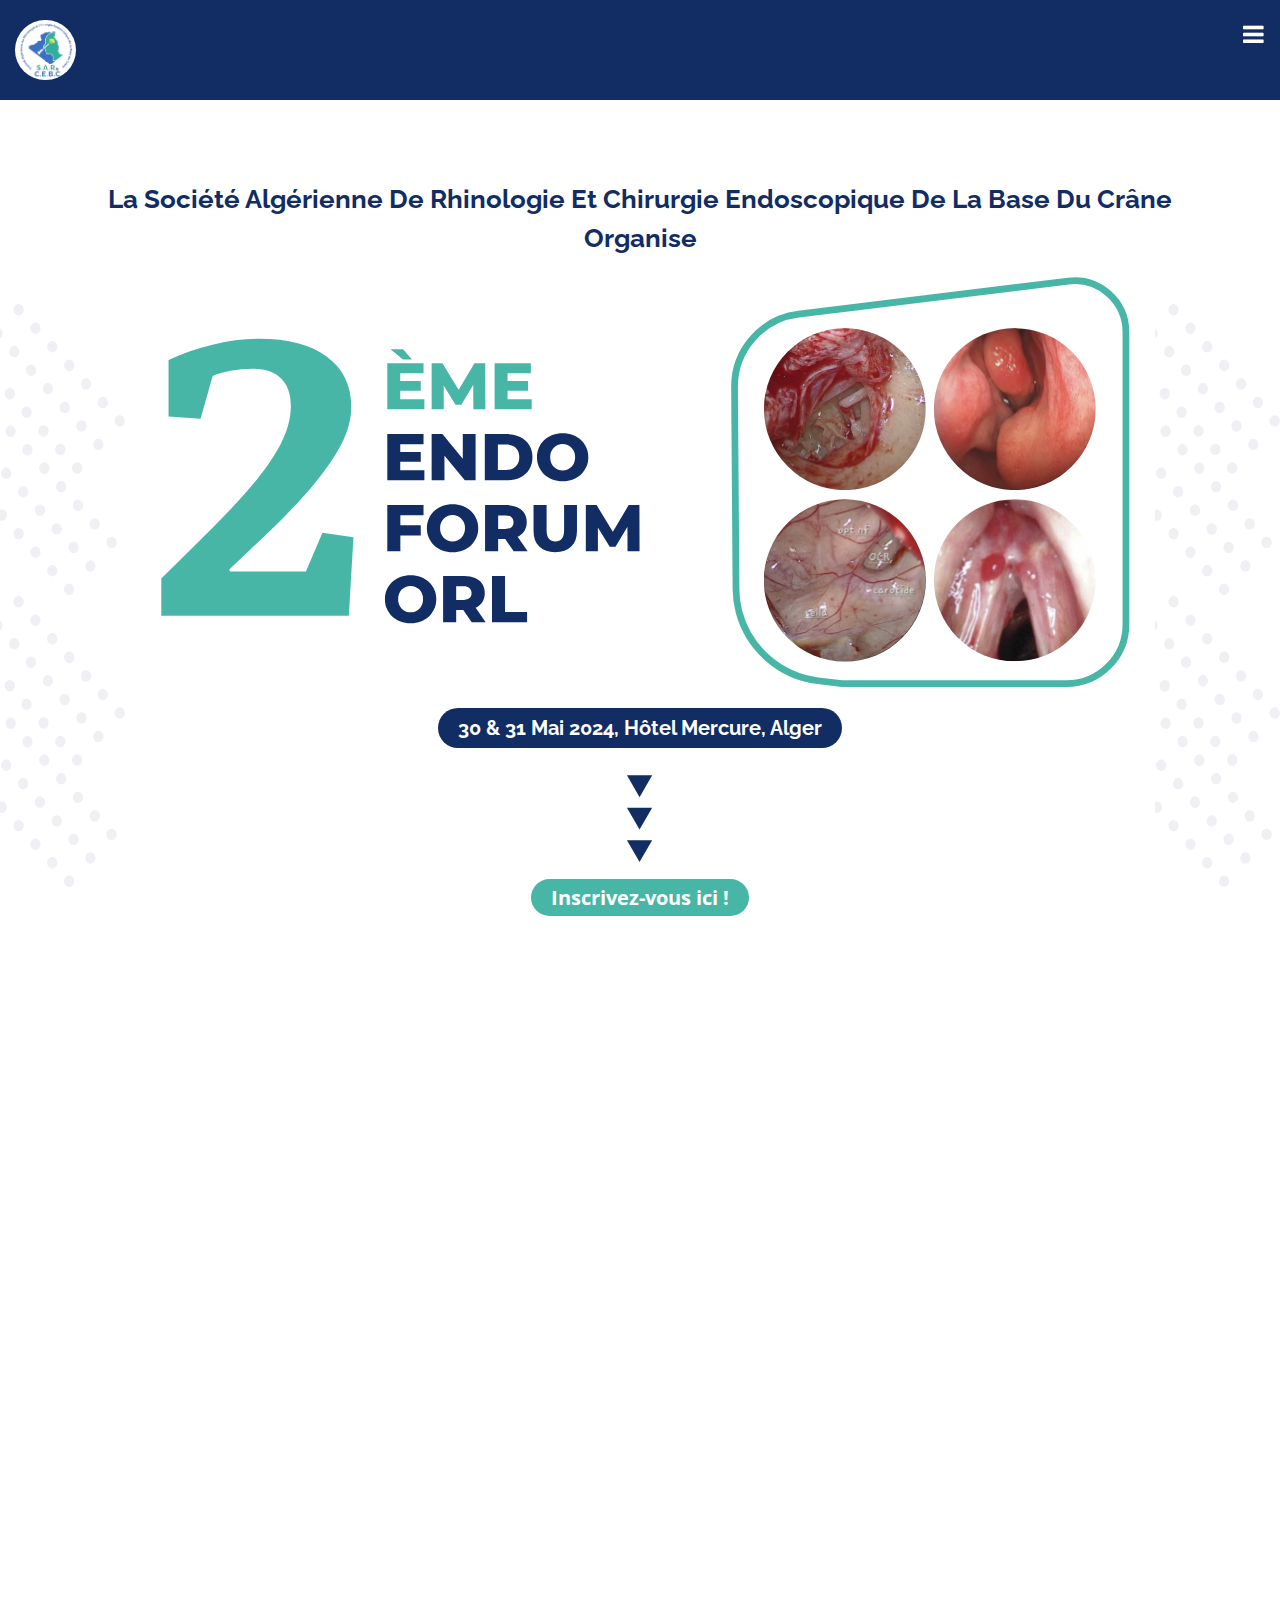
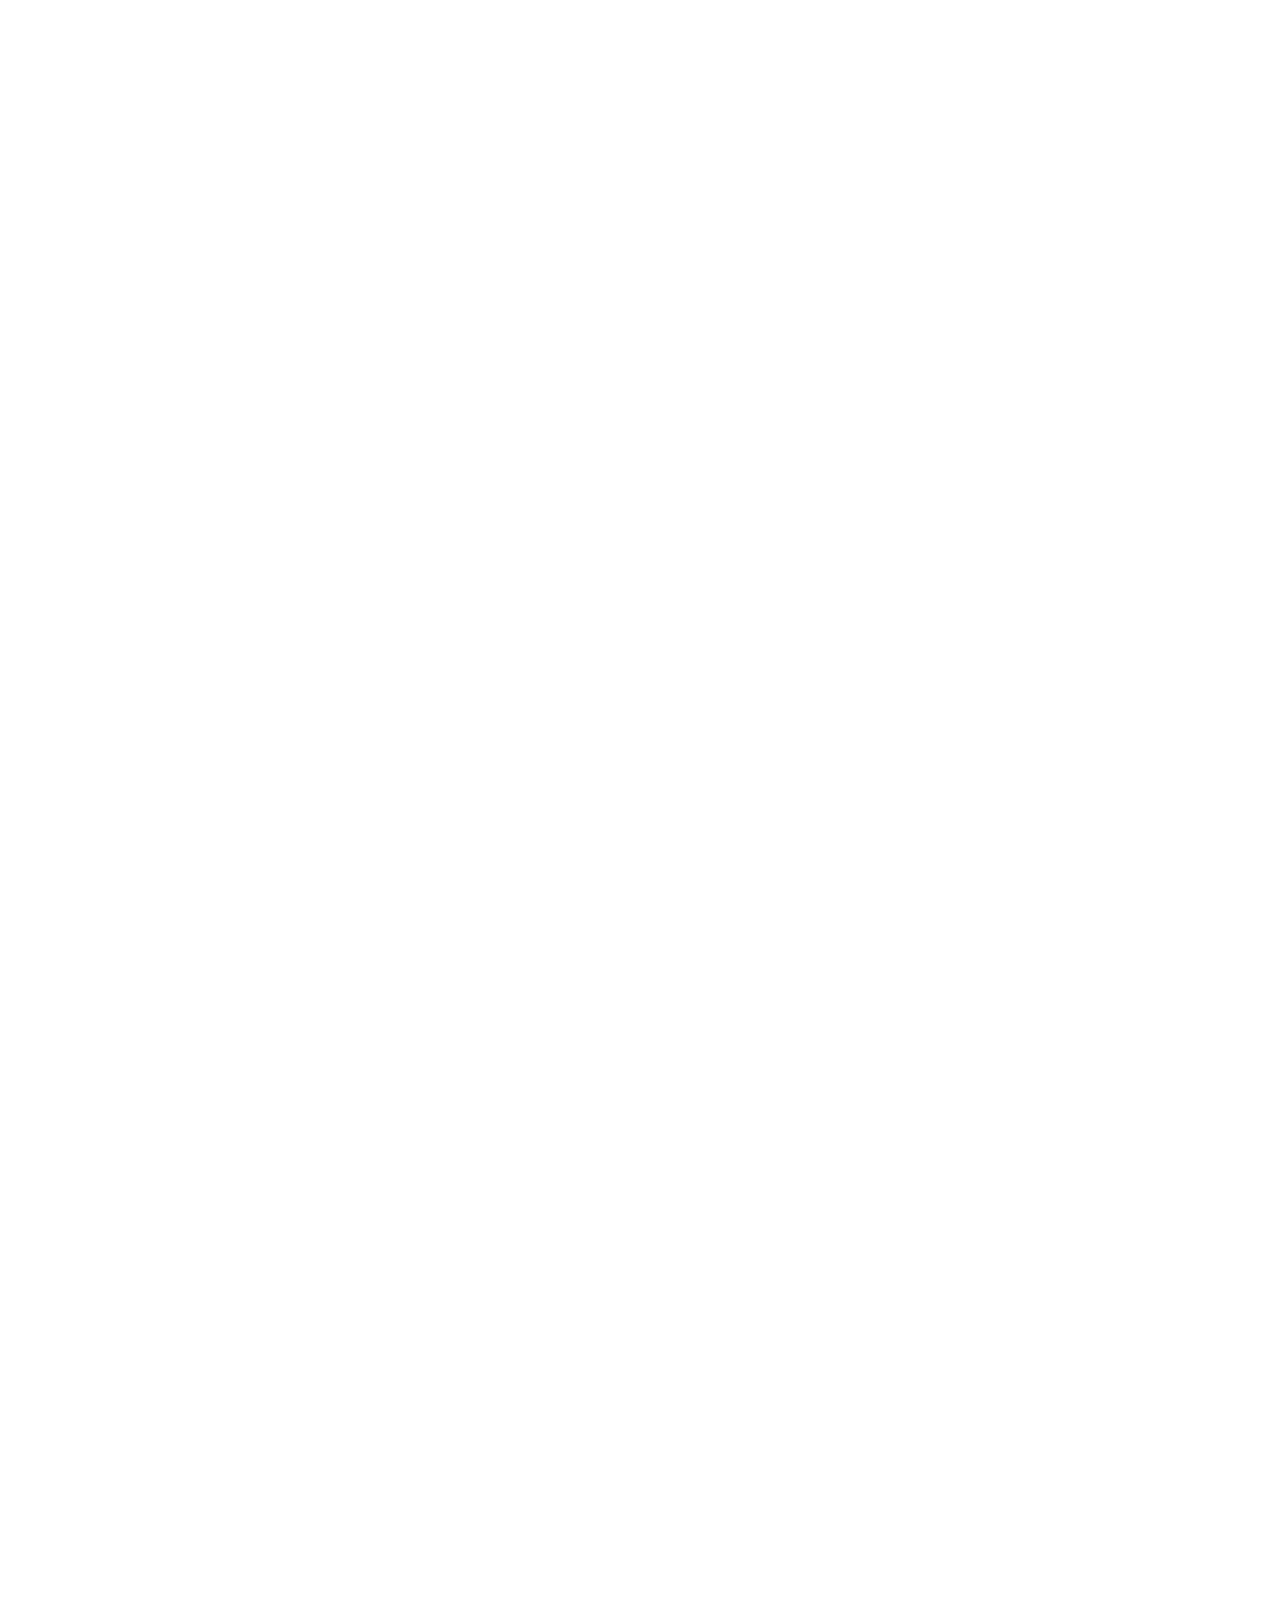
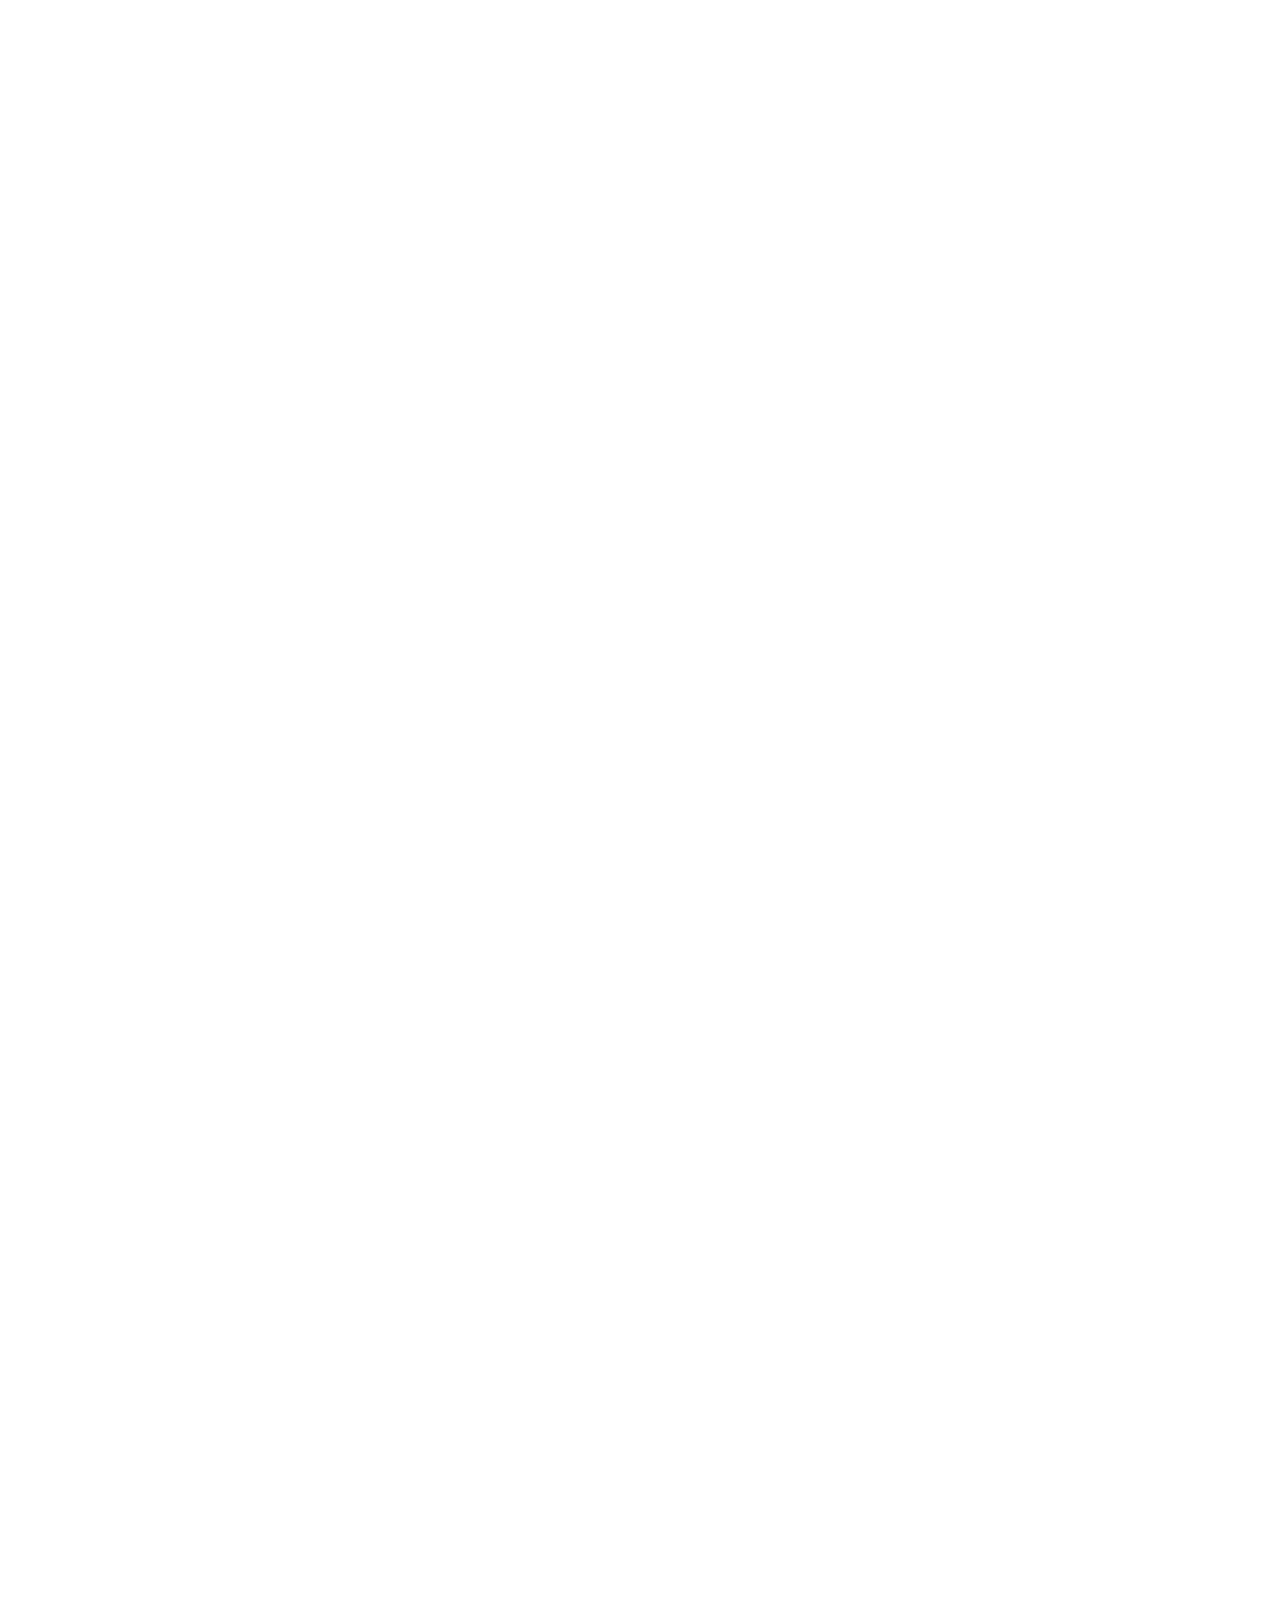
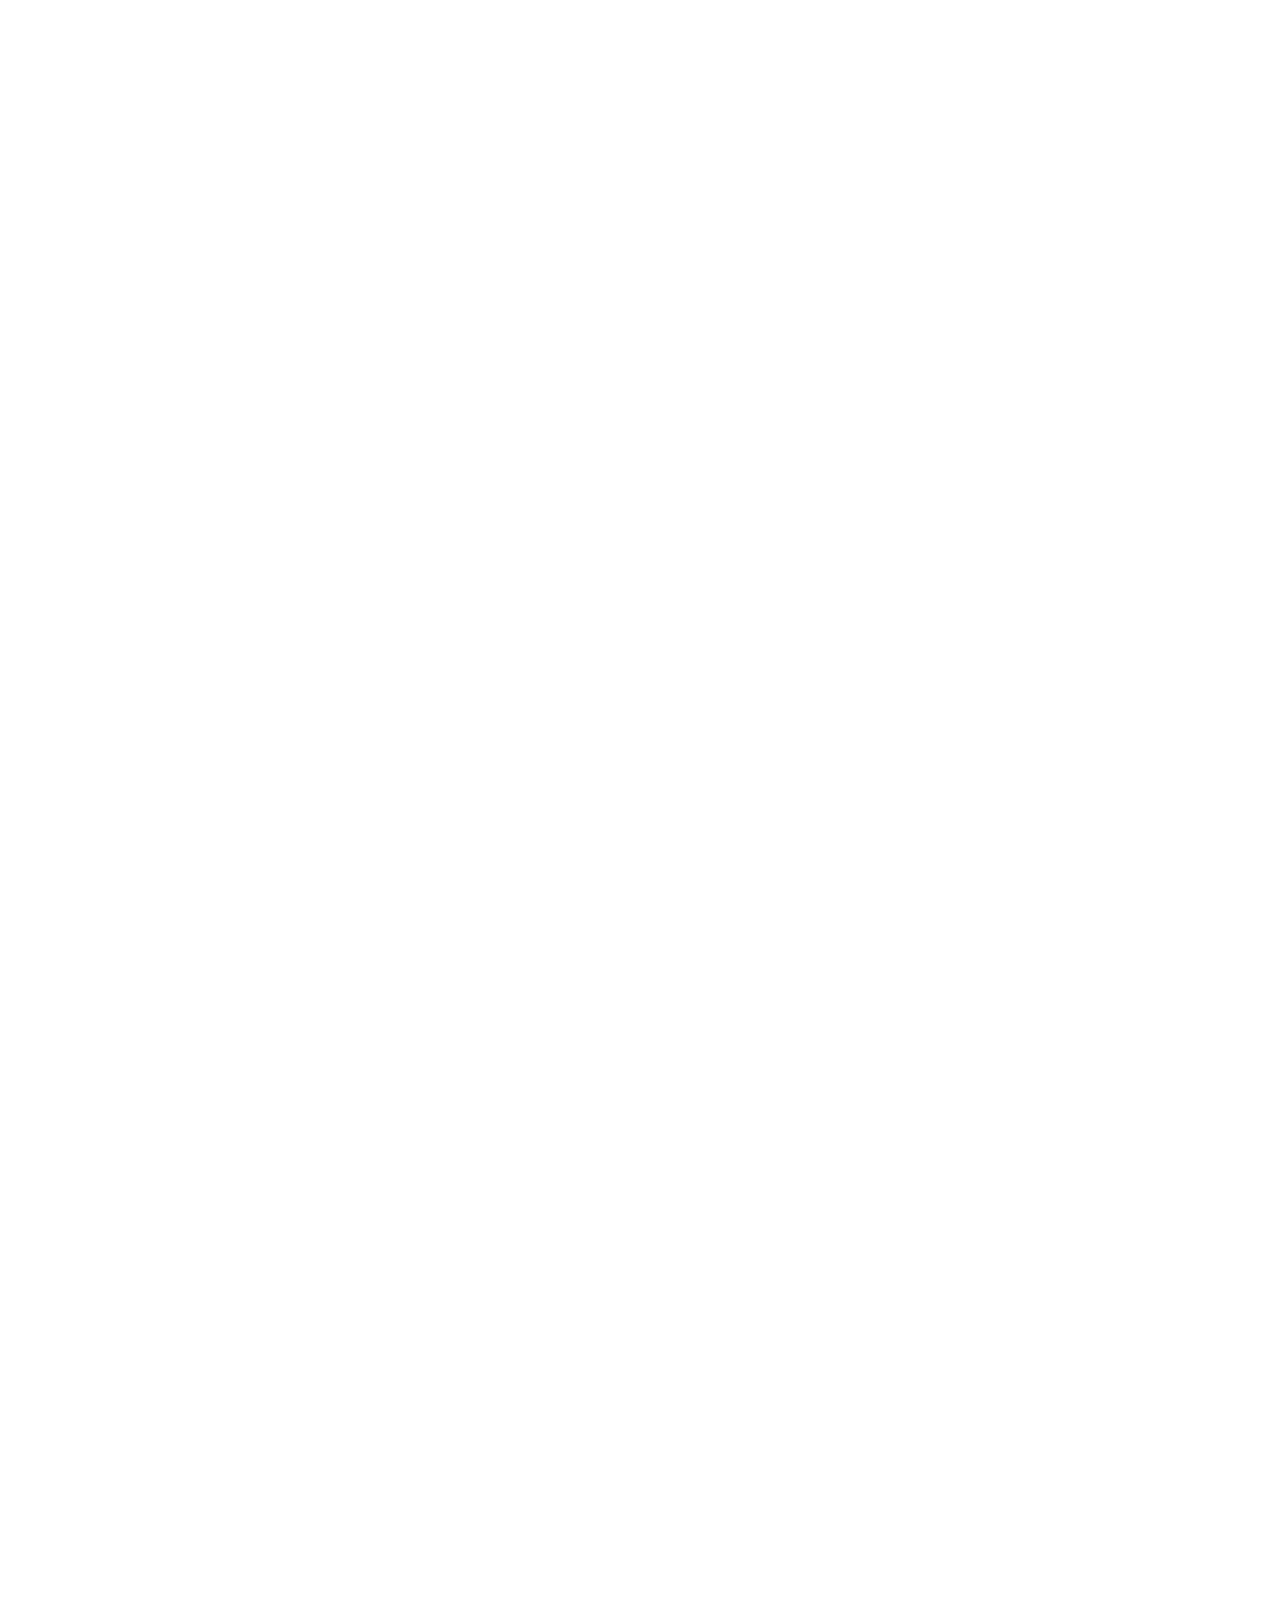
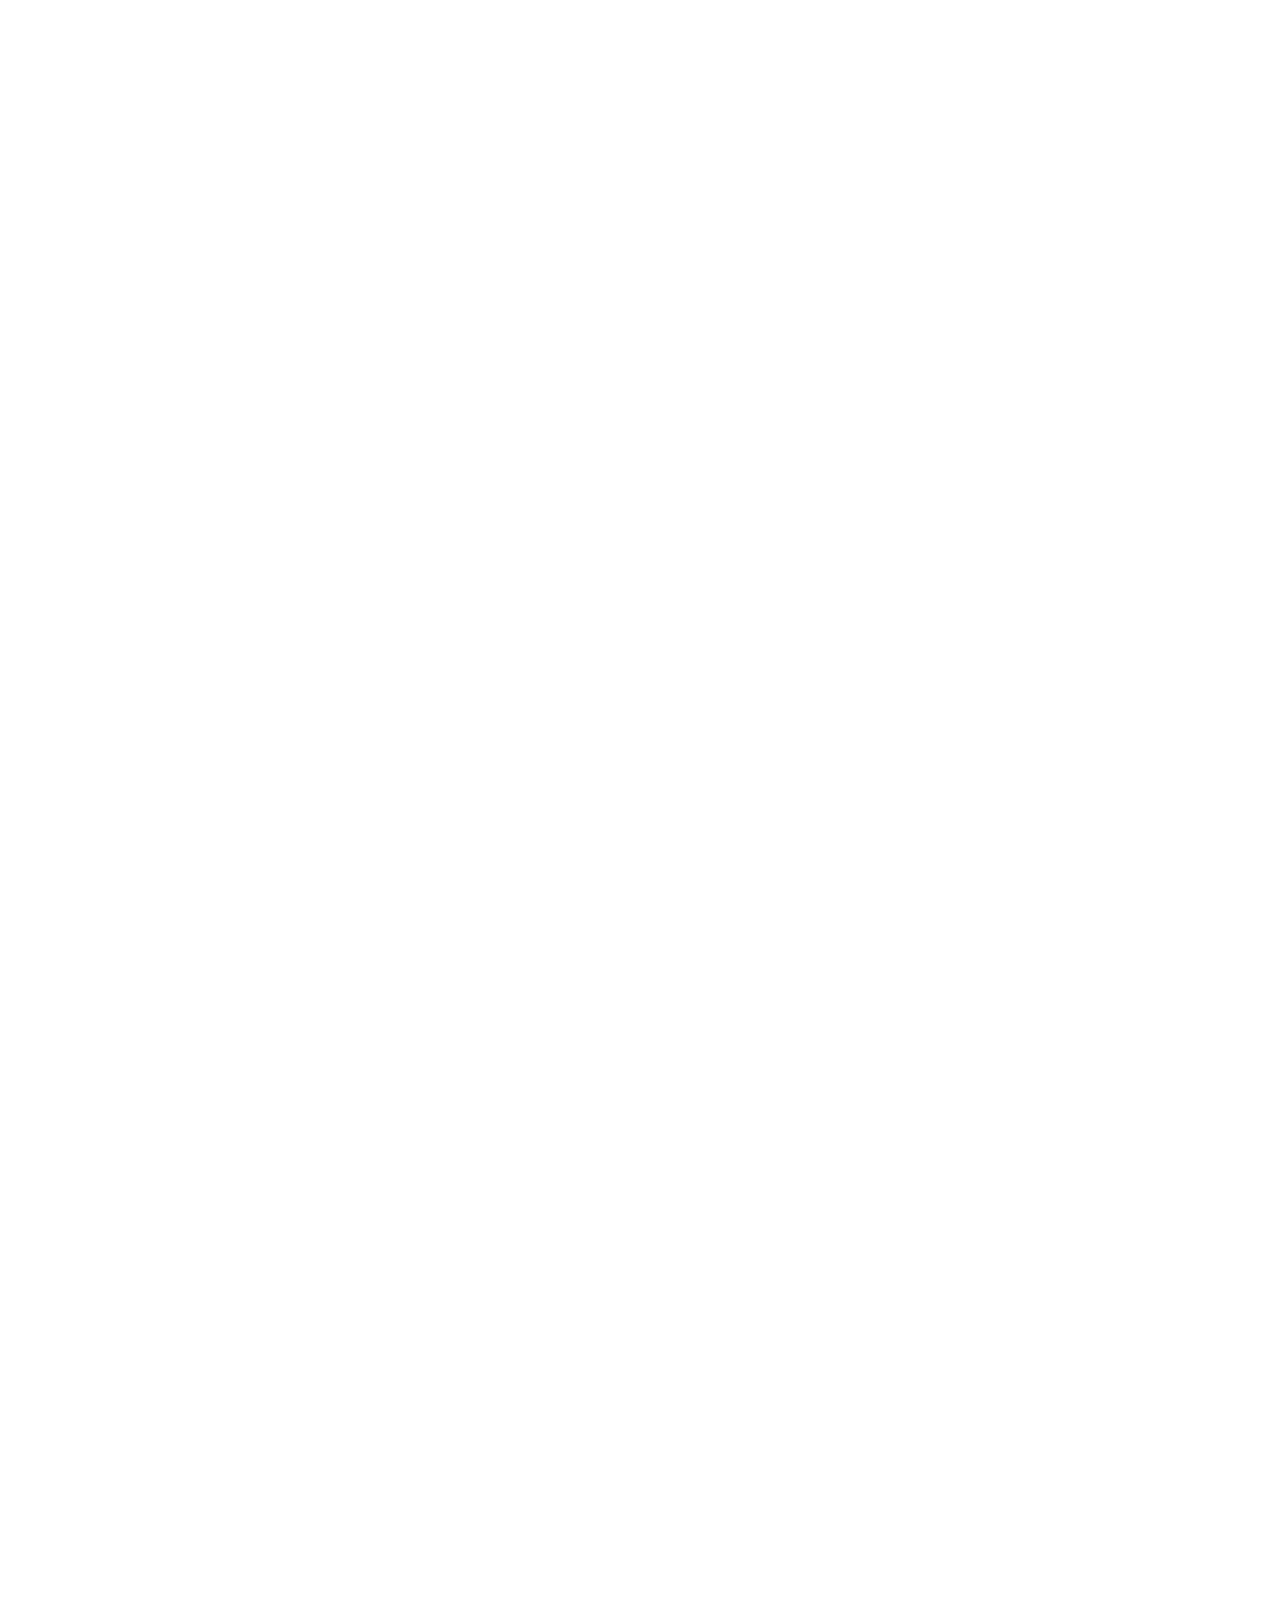
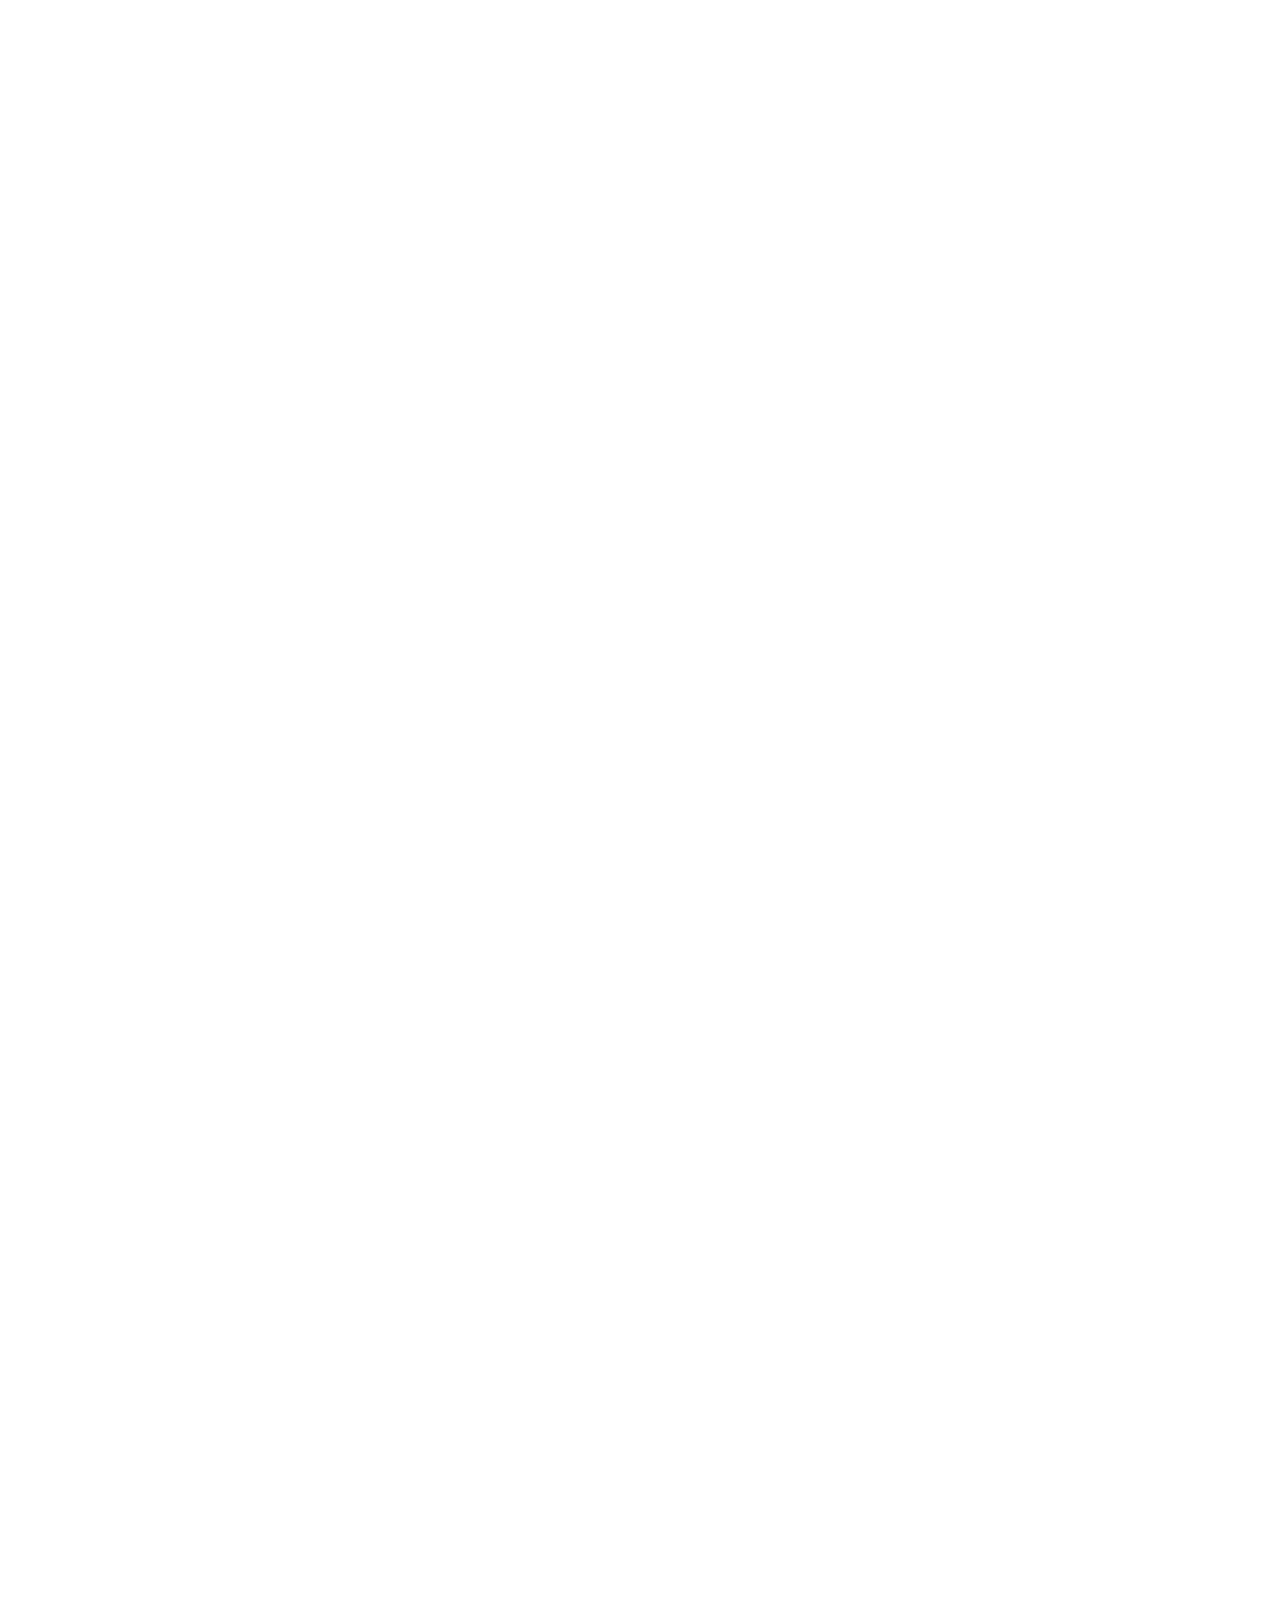
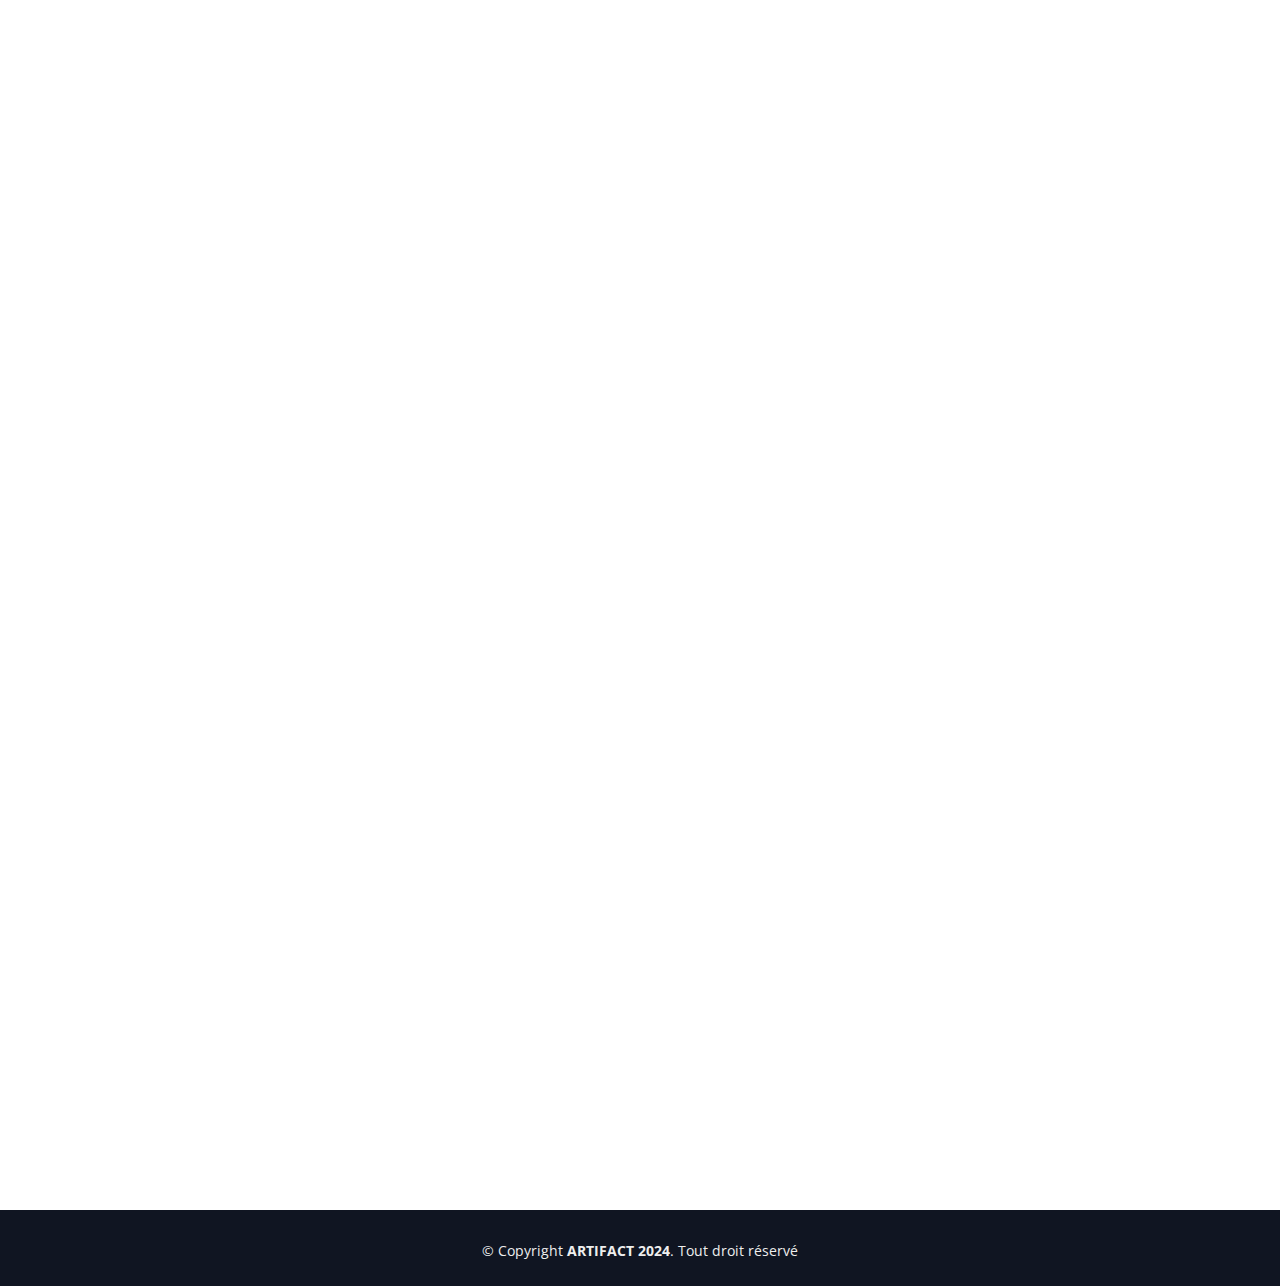
==== commit 1418f985: "date limite" ====
--- a/index.html
+++ b/index.html
@@ -112,7 +112,6 @@
       </div>
       <div class="intro-inscrire" >
         <a href="https://docs.google.com/forms/d/e/1FAIpQLSecjVwI_YH6I0aKCpAKY53t3GuxtRPivrkpNPxHIgHYABtgHQ/viewform" target="_blank">Inscrivez-vous ici !</a>
-        <p style="margin-top:10px; font-weight:600; text-transform:capitalize; text-align:center; color:#FF0000">Date limite, 10 Mai 2024</p>
       </div>
     </div>
 
@@ -242,7 +241,7 @@
         </div>
         <div class="date_limite">
           <p>
-            Date Limite : 30 Avril 2024
+            Date Limite : 10 Mai 2024
           </p>
         </div>
         <div class="section-sub-header">
@@ -480,7 +479,6 @@
 
         <div class="section-header">
           <h2>Frais d'inscription</h2> 
-          <h2 style="text-decoration: underline; font-size:medium; text-transform:capitalize; ">Date limite, 10 Mai 2024</h2>
           <p style="color: white">
             Les frais d'inscription ouvrent droit à assister à tous les travaux, 2 déjeuners et le dîners de gala.
           </p>
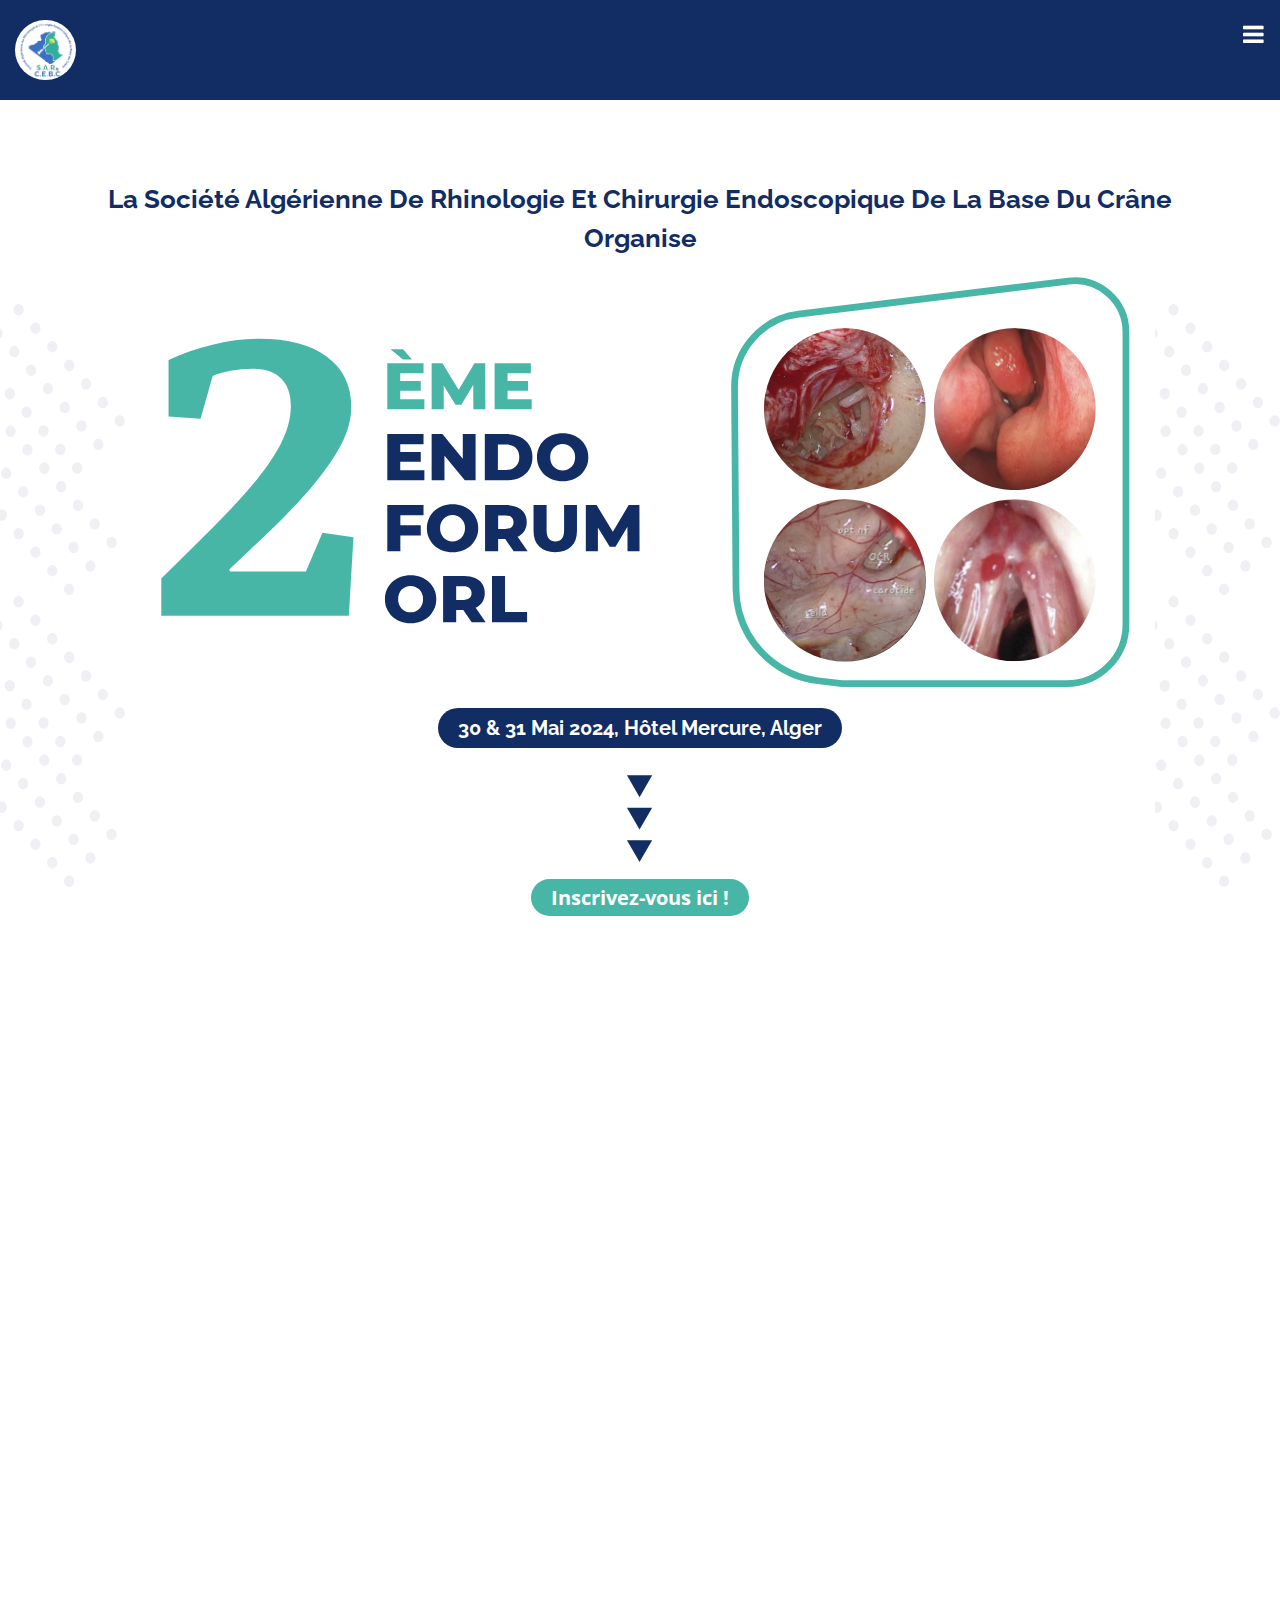
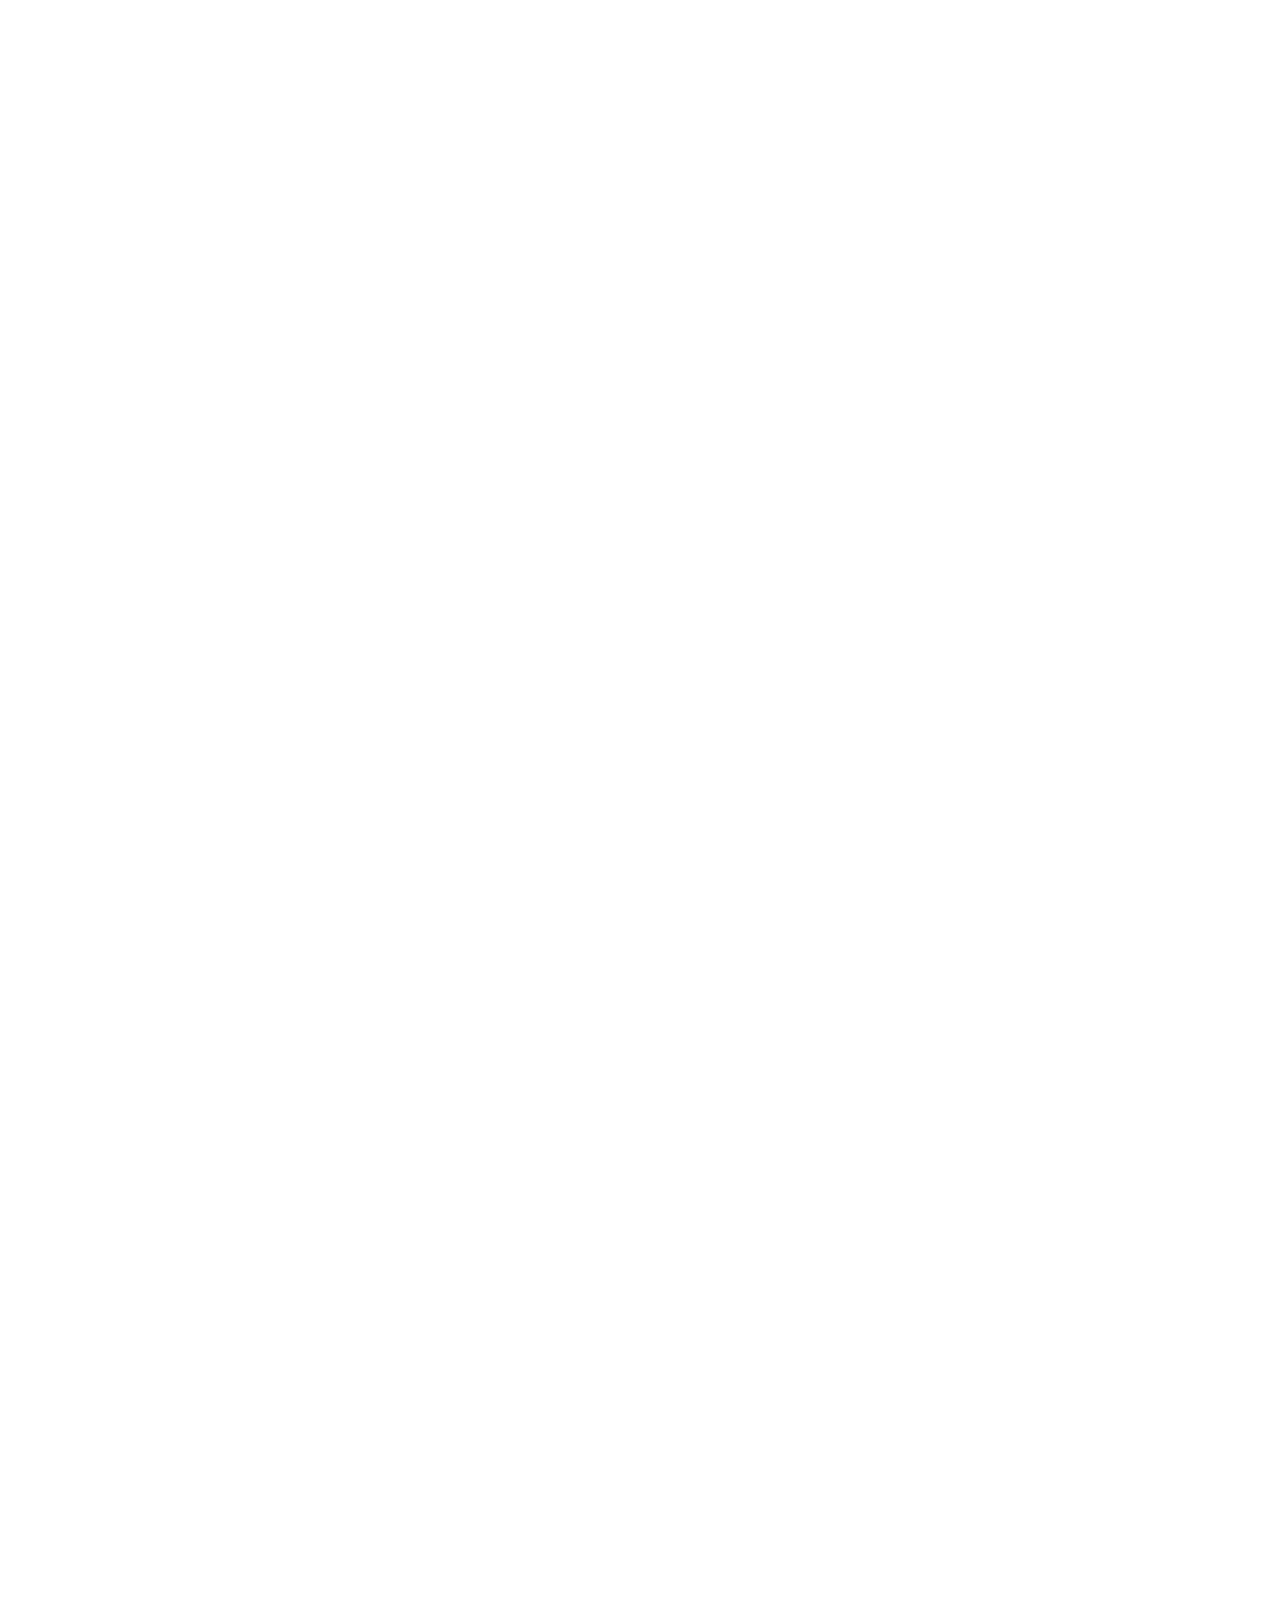
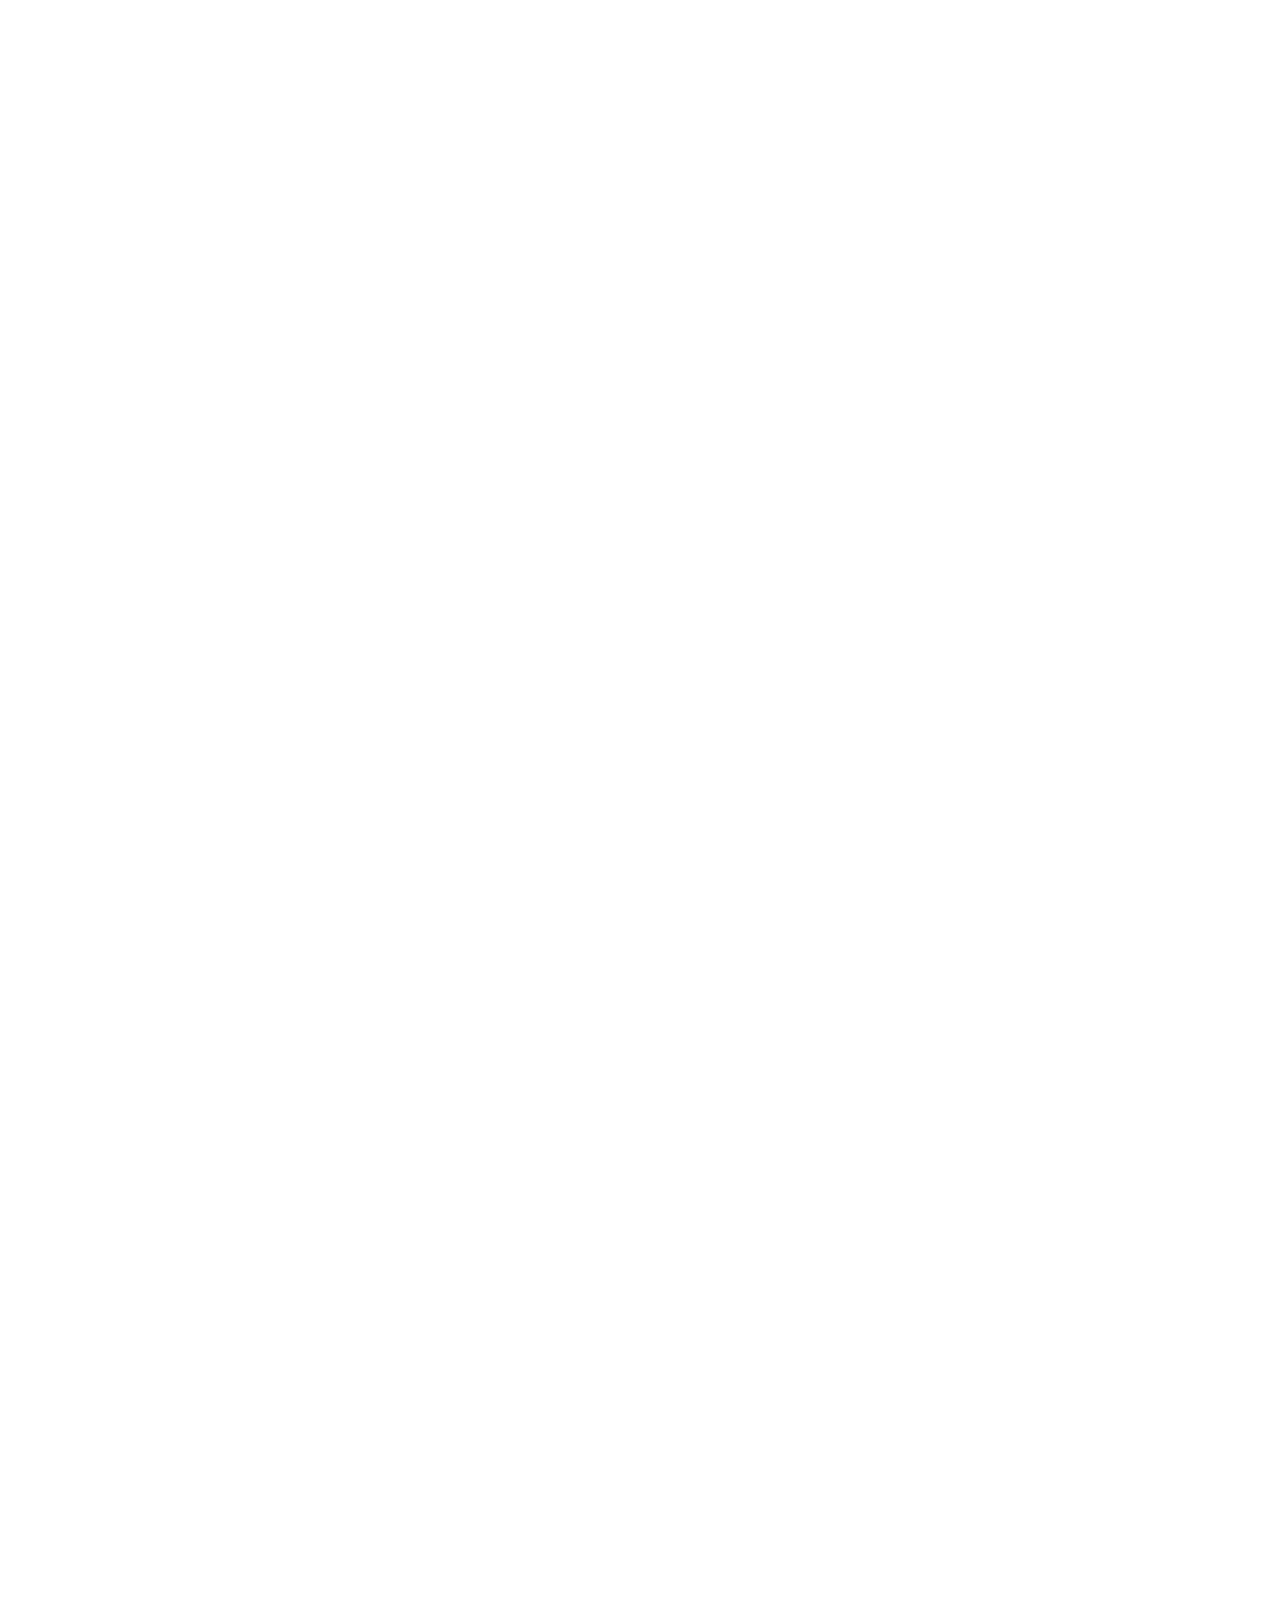
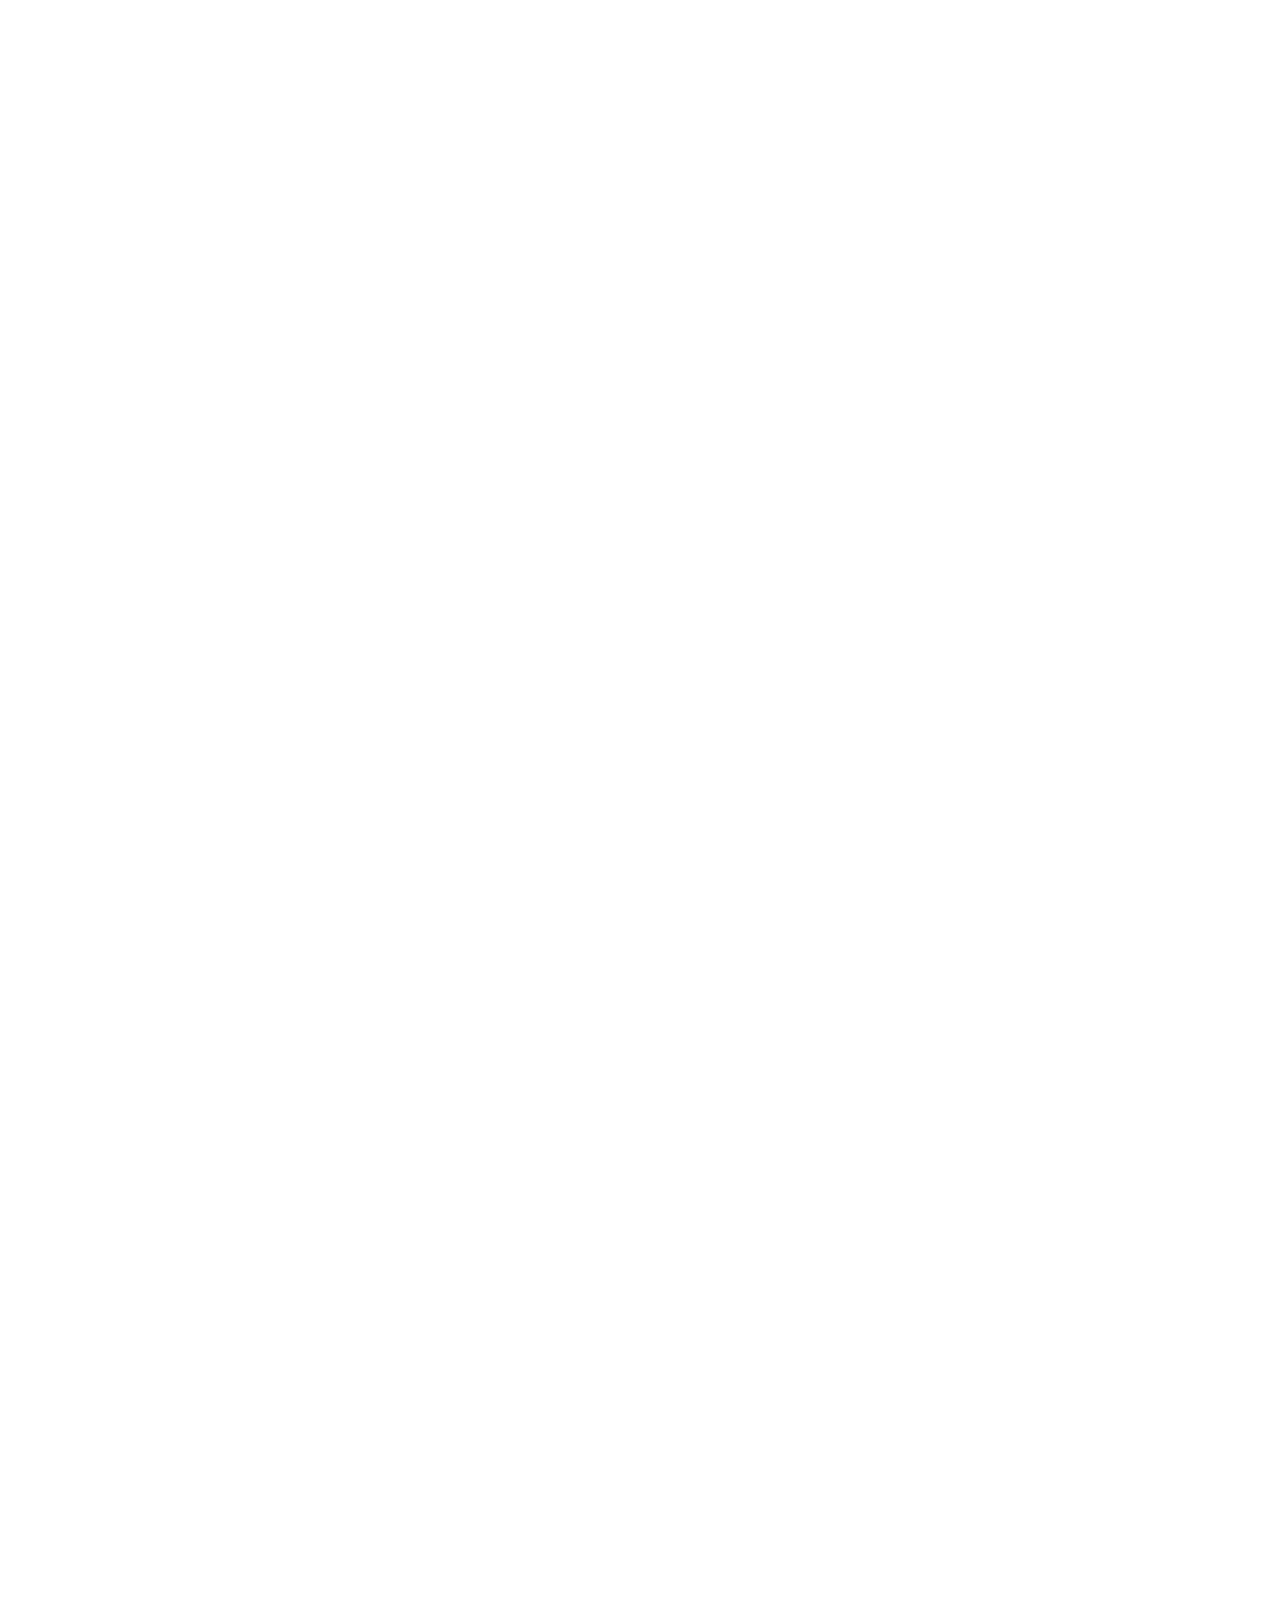
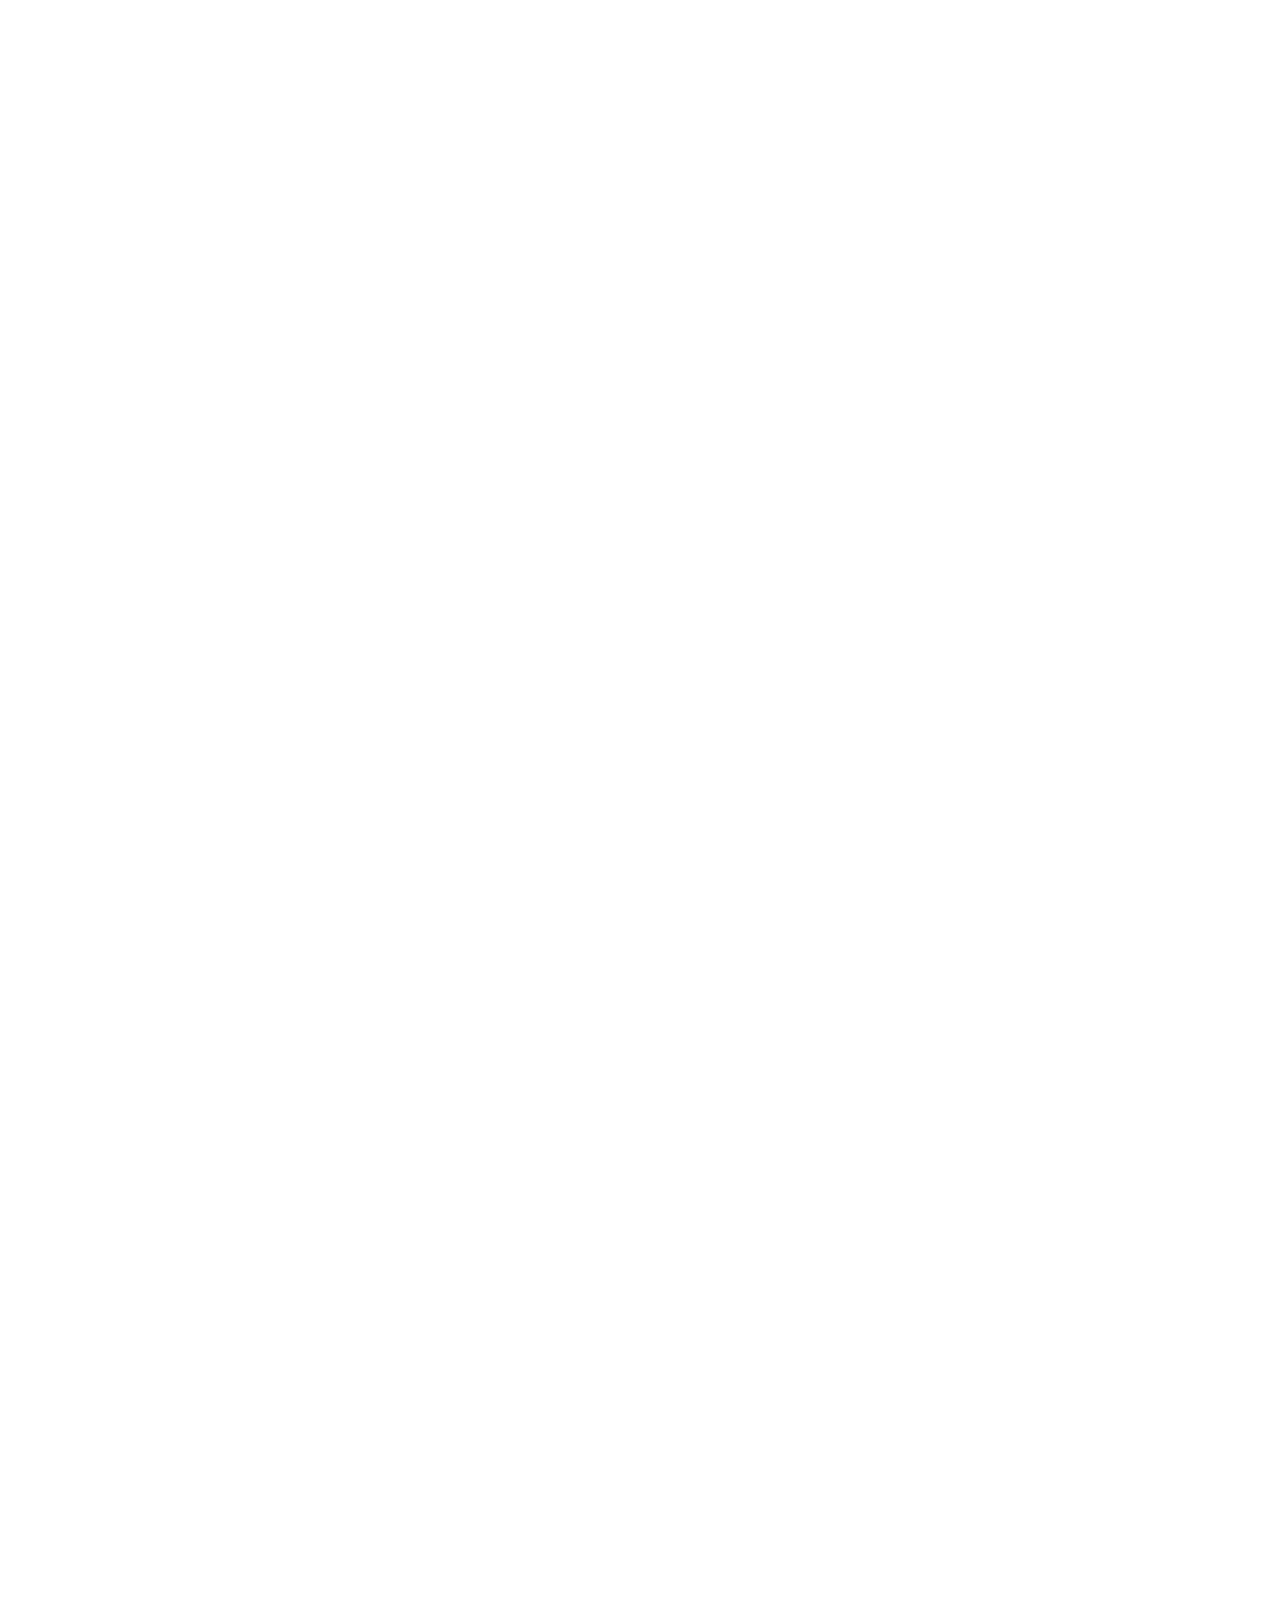
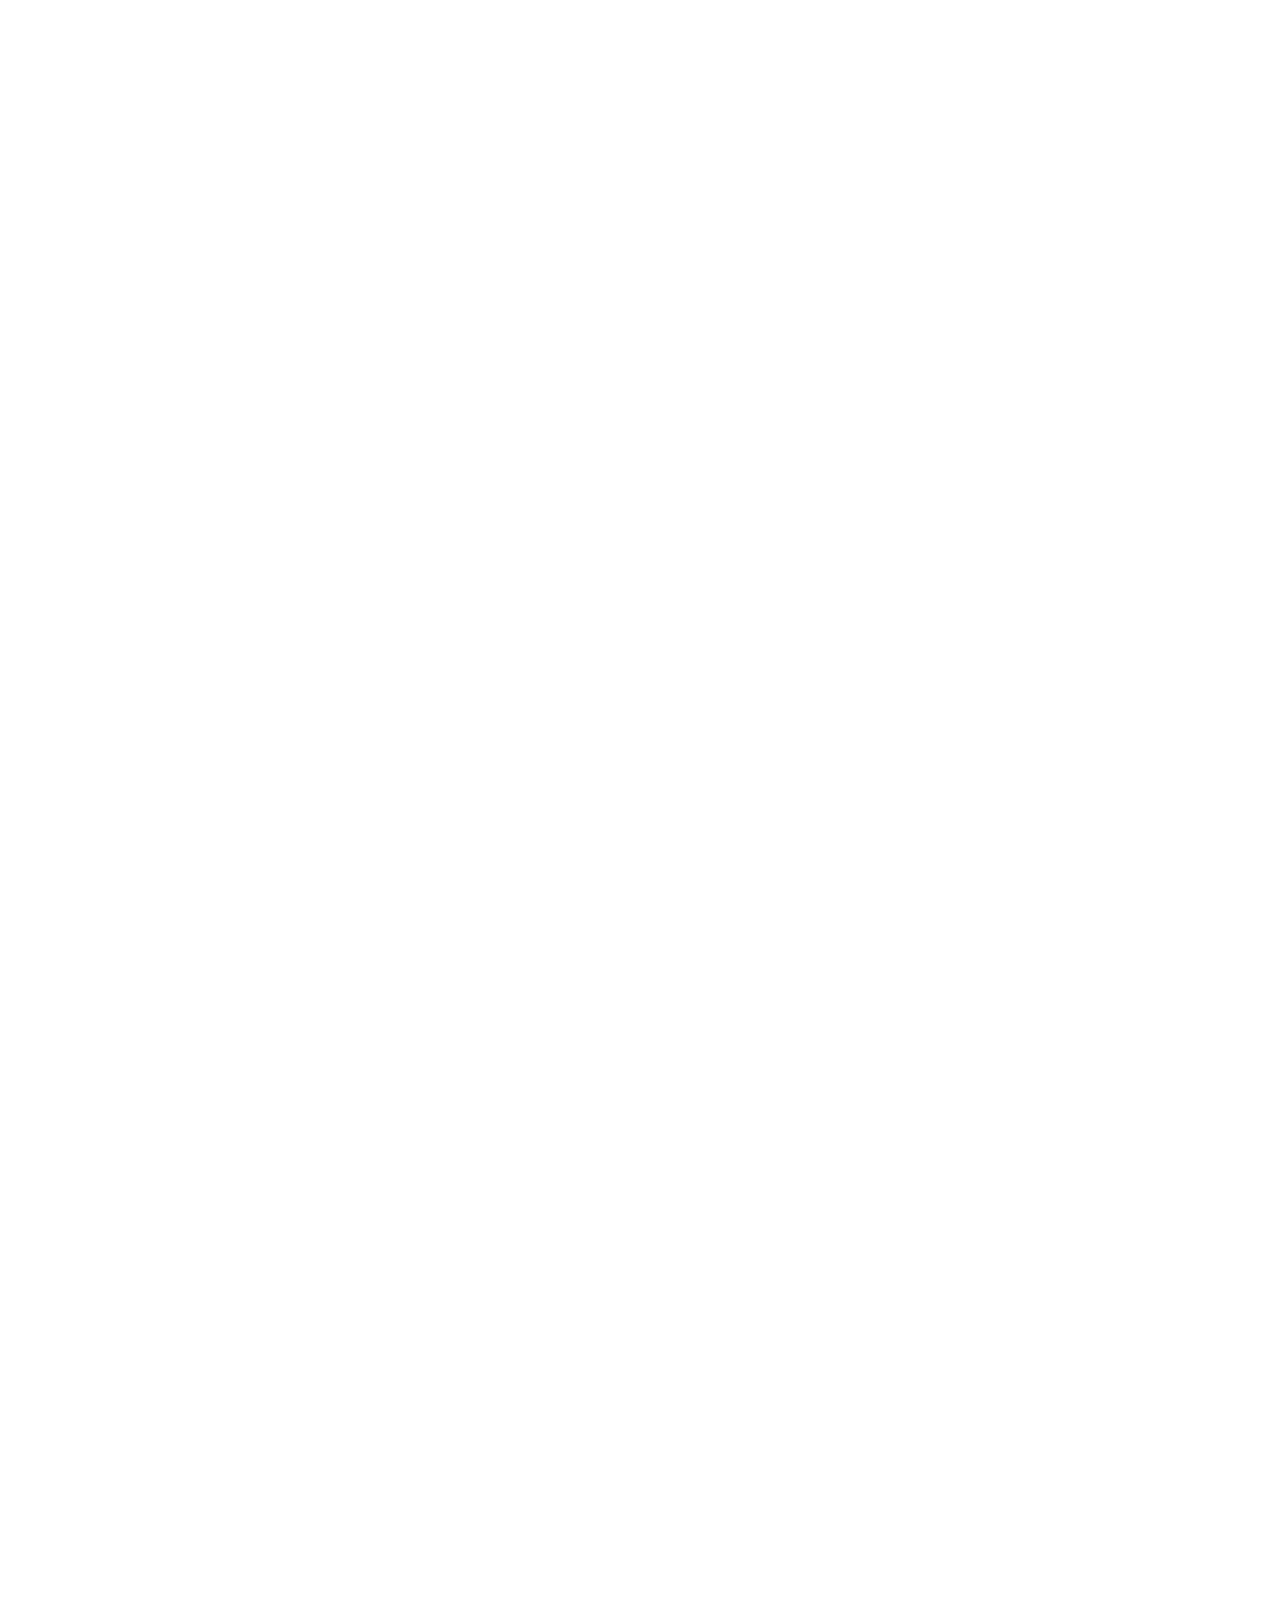
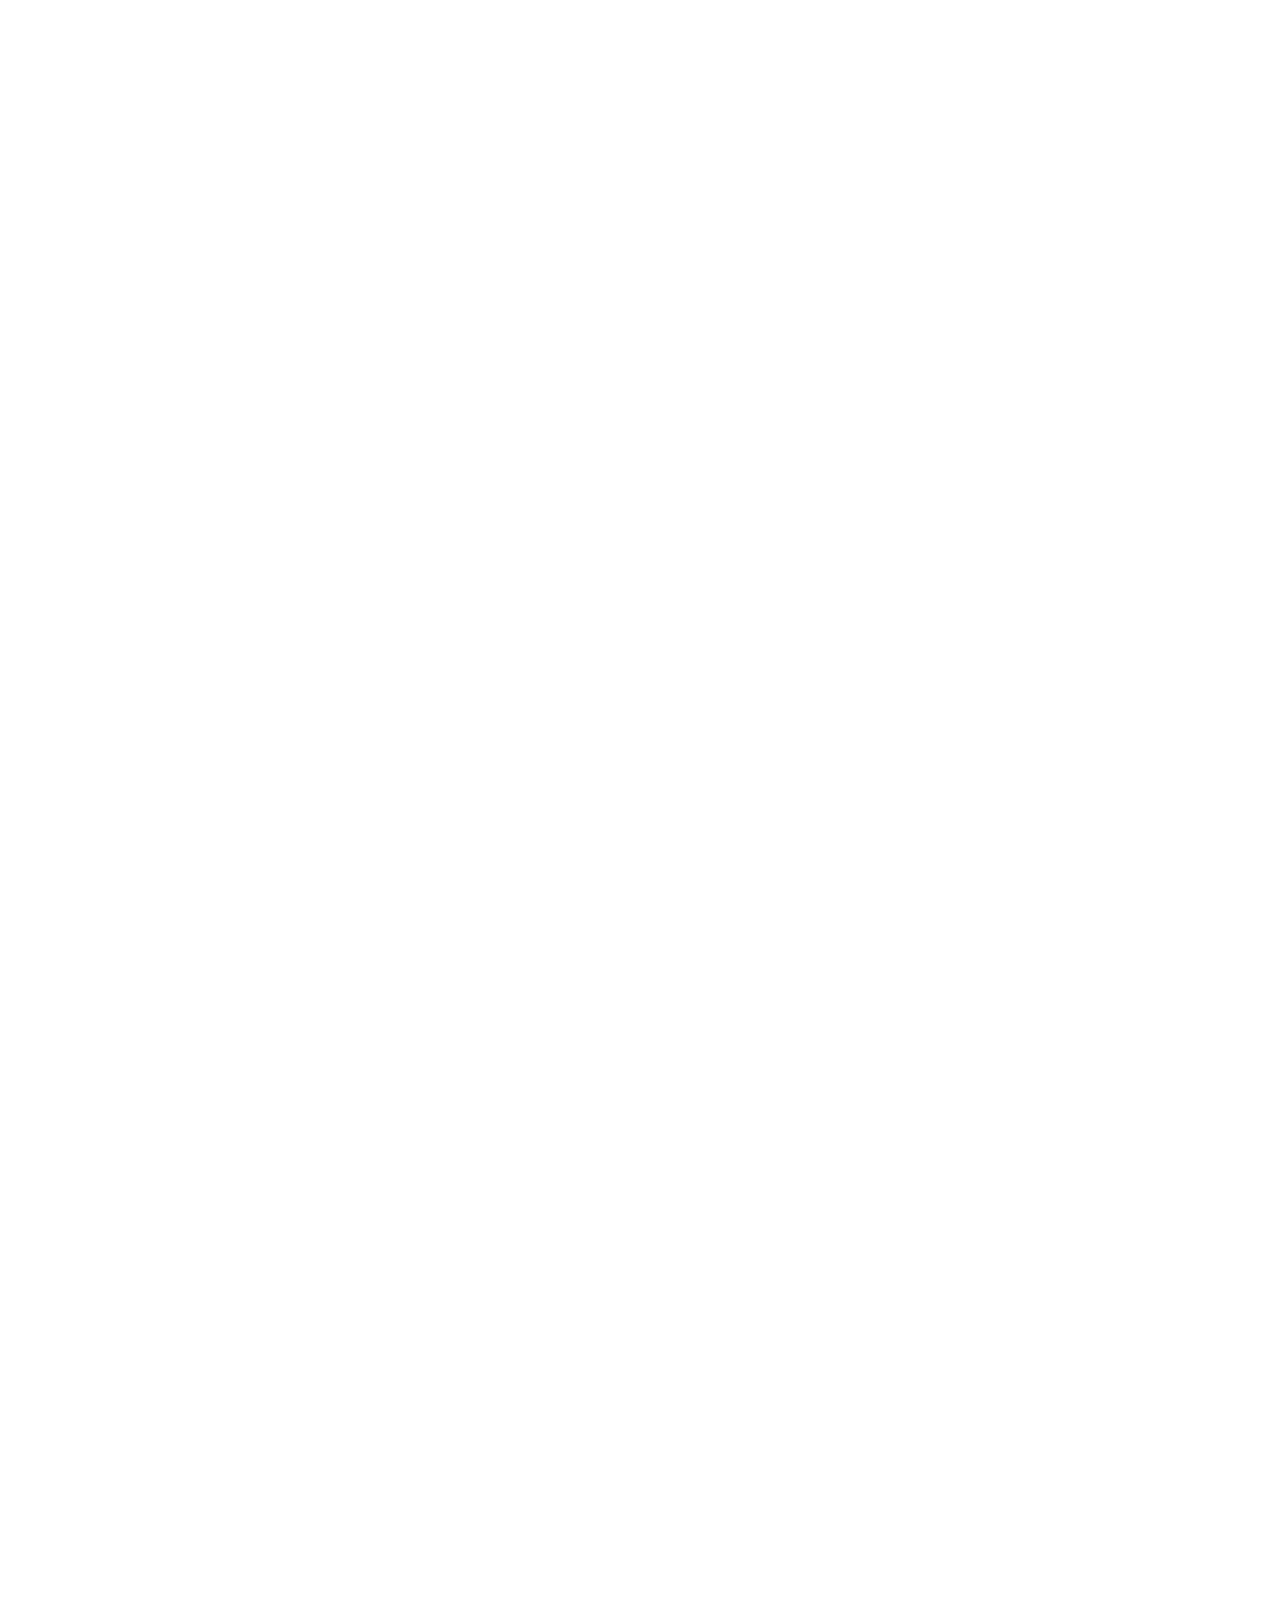
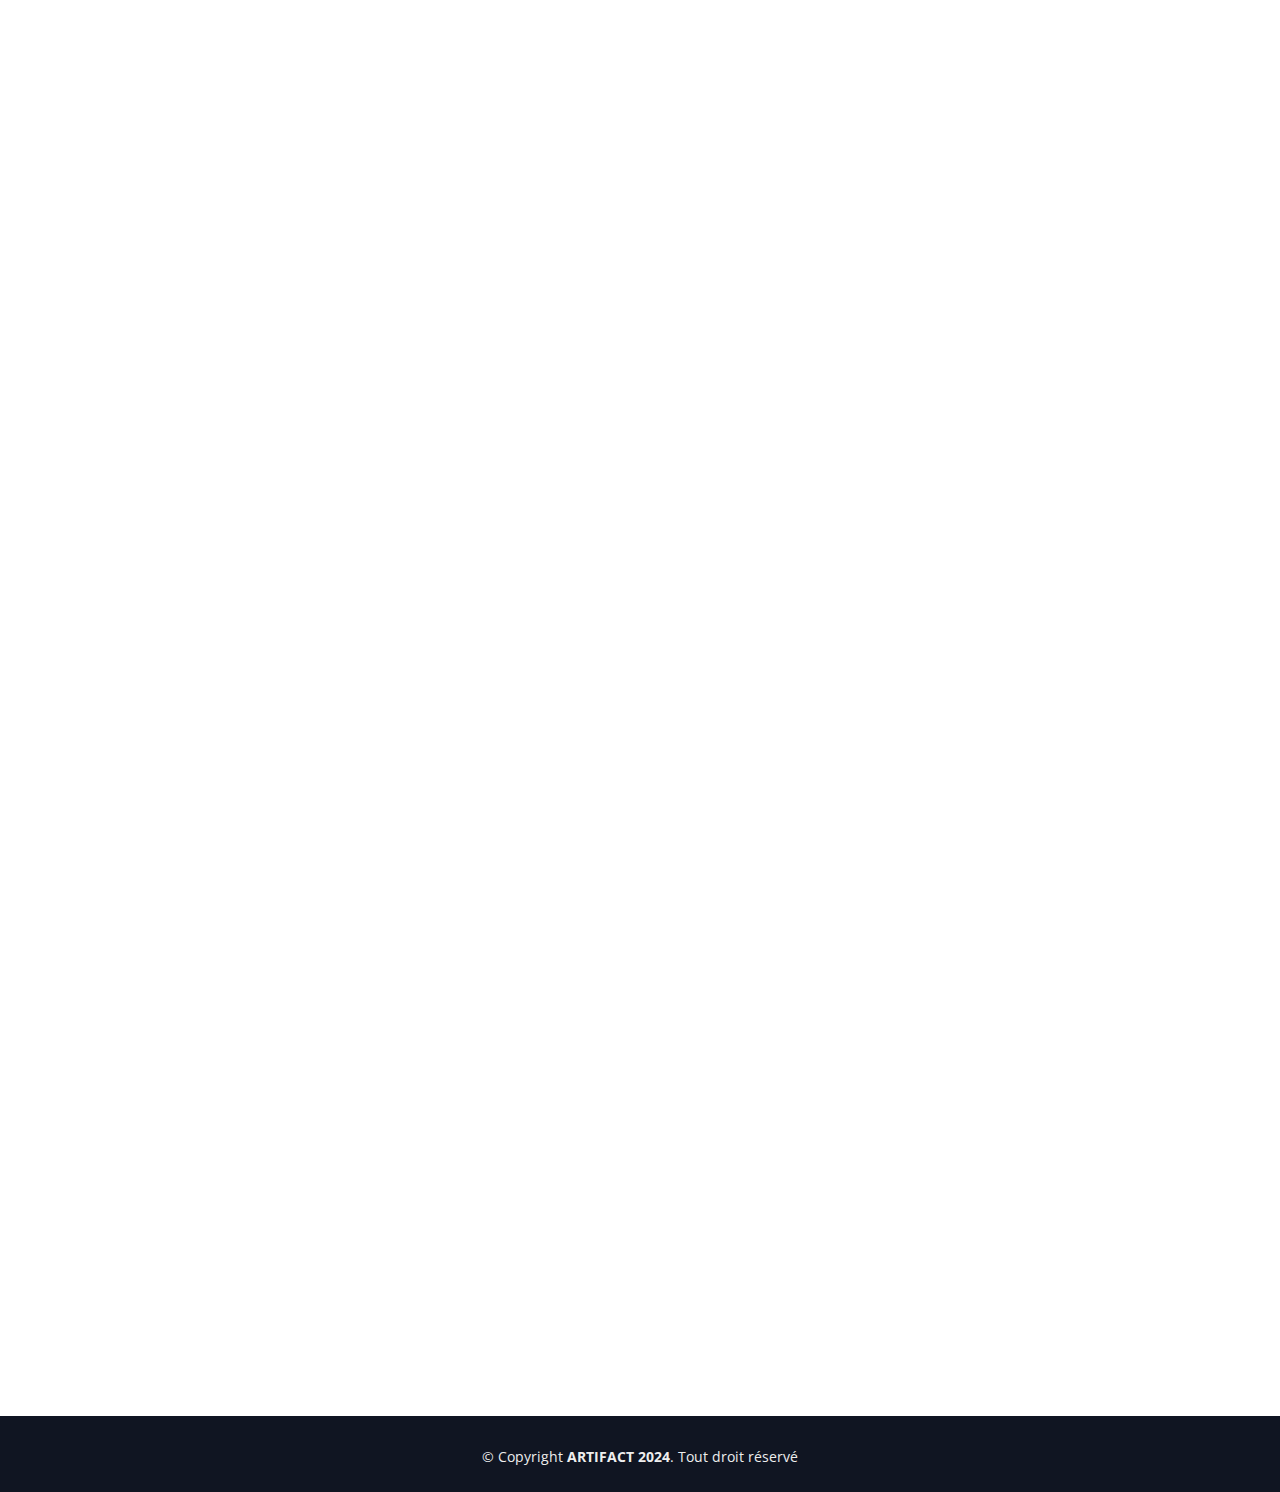
==== commit ea3910fd: "v12/05" ====
--- a/index.html
+++ b/index.html
@@ -239,8 +239,8 @@
           </ul>
 
         </div>
-        <div class="date_limite">
-          <p>
+        <div class="date_limite" >
+          <p style="color:#FF0000">
             Date Limite : 10 Mai 2024
           </p>
         </div>
@@ -440,6 +440,120 @@
               </div>
             </div>
           </div>
+          <div class="col-lg-4 col-md-6">
+            <div class="speaker">
+              <img src="img/speakers/Ounoughi kheireddine.svg" alt="Speaker 2" class="img-fluid">
+              <div class="details">
+                <h3><a href="#speakers">Pr Ounoughi kheireddine 
+                  
+                  </a></h3>
+                <p>  
+                  Chef de service ORL CHU Blida
+                </p>
+              </div>
+            </div>
+          </div>
+          <div class="col-lg-4 col-md-6">
+            <div class="speaker">
+              <img src="img/speakers/Saheb Ali.svg" alt="Speaker 2" class="img-fluid">
+              <div class="details">
+                <h3><a href="#speakers">Pr Saheb Ali
+                  
+                  </a></h3>
+                <p>  
+                  Chef de service CHU Tizi Ouzou
+                </p>
+              </div>
+            </div>
+          </div>
+          <div class="col-lg-4 col-md-6">
+            <div class="speaker">
+              <img src="img/speakers/Hasbellaoui Mokhtar.svg" alt="Speaker 2" class="img-fluid">
+              <div class="details">
+                <h3><a href="#speakers">Pr Hasbellaoui Mokhtar 
+                  
+                  </a></h3>
+                <p>  
+                  Chef de service 
+                  CHU Bab El Oued
+                </p>
+              </div>
+            </div>
+          </div>
+          <div class="col-lg-4 col-md-6">
+            <div class="speaker">
+              <img src="img/speakers/Boufersaoui Abderrahmane.svg" alt="Speaker 2" class="img-fluid">
+              <div class="details">
+                <h3><a href="#speakers">Pr Boufersaoui Abderrahmane 
+                  
+                  </a></h3>
+                <p>  
+                  Chef d'unité d'endoscopie pediatrique 
+                  Chu bainem
+                </p>
+              </div>
+            </div>
+          </div>
+          <div class="col-lg-4 col-md-6">
+            <div class="speaker">
+              <img src="img/speakers/Benzamit Makhlouf.svg" alt="Speaker 2" class="img-fluid">
+              <div class="details">
+                <h3><a href="#speakers">                  Pr Benzamit Makhlouf 
+
+                  
+                  </a></h3>
+                <p>  
+                  ORL Libéral 
+                  Setif
+                </p>
+              </div>
+            </div>
+          </div>
+          <div class="col-lg-4 col-md-6">
+            <div class="speaker">
+              <img src="img/speakers/Boudjenah Farid.svg" alt="Speaker 2" class="img-fluid">
+              <div class="details">
+                <h3><a href="#speakers">Pr Boudjenah Farid
+                  
+                  </a></h3>
+                <p>  
+                  Chef de service 
+                  CHU Beni Messous
+                </p>
+              </div>
+            </div>
+          </div>
+          <div class="col-lg-4 col-md-6">
+            <div class="speaker">
+              <img src="img/speakers/Mahgoun Abdelwahab.svg" alt="Speaker 2" class="img-fluid">
+              <div class="details">
+                <h3><a href="#speakers">                  Dr Mahgoun Abdelwahab 
+
+                  
+                  </a></h3>
+                <p>  
+                  Chirurgien Otologiste
+                  Setif
+                </p>
+              </div>
+            </div>
+          </div>
+          <div class="col-lg-4 col-md-6">
+            <div class="speaker">
+              <img src="img/speakers/Ouhab Sofiane.svg" alt="Speaker 2" class="img-fluid">
+              <div class="details">
+                <h3><a href="#speakers">Pr Ouhab Sofiane 
+
+                  
+                  </a></h3>
+                <p>  
+                  
+Chef de service 
+EPH Kouba
+                </p>
+              </div>
+            </div>
+          </div>
          
           
         </div>
@@ -550,7 +664,27 @@
           </div>
           <div class="col-lg-3 col-md-4 col-xs-6">
             <div class="supporter-logo" >
+              <img src="img/HearTech.svg" class="img-fluid" alt="">
+            </div>
+          </div>
+          <div class="col-lg-3 col-md-4 col-xs-6">
+            <div class="supporter-logo" >
+              <img src="img/audilak.svg" class="img-fluid" alt="">
+            </div>
+          </div>
+          <div class="col-lg-3 col-md-4 col-xs-6">
+            <div class="supporter-logo" >
               <img src="img/indexa.png" class="img-fluid" alt="">
+            </div>
+          </div>
+          <div class="col-lg-3 col-md-4 col-xs-6">
+            <div class="supporter-logo" >
+              <img src="img/AB.svg" class="img-fluid" alt="">
+            </div>
+          </div>
+          <div class="col-lg-3 col-md-4 col-xs-6">
+            <div class="supporter-logo" >
+              <img src="img/phonak.svg" class="img-fluid" alt="">
             </div>
           </div>
           <div class="col-lg-3 col-md-4 col-xs-6">
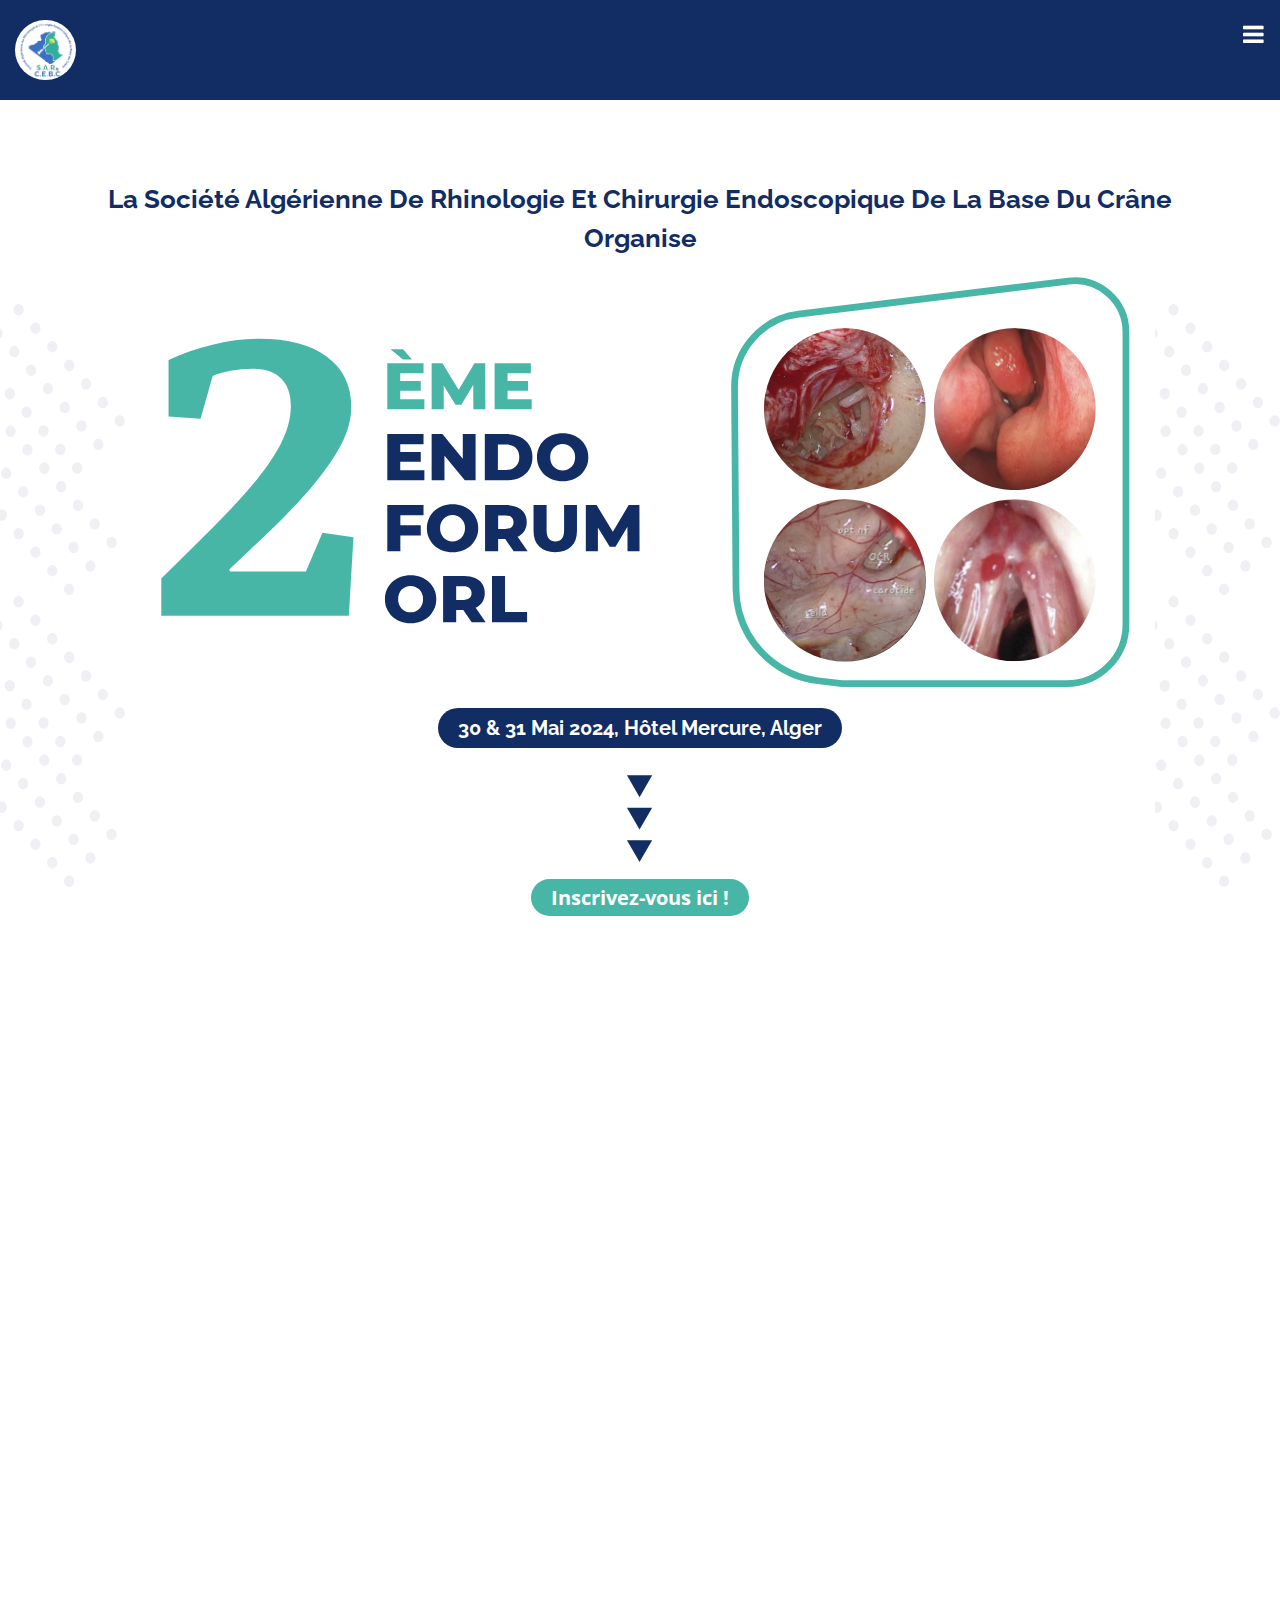
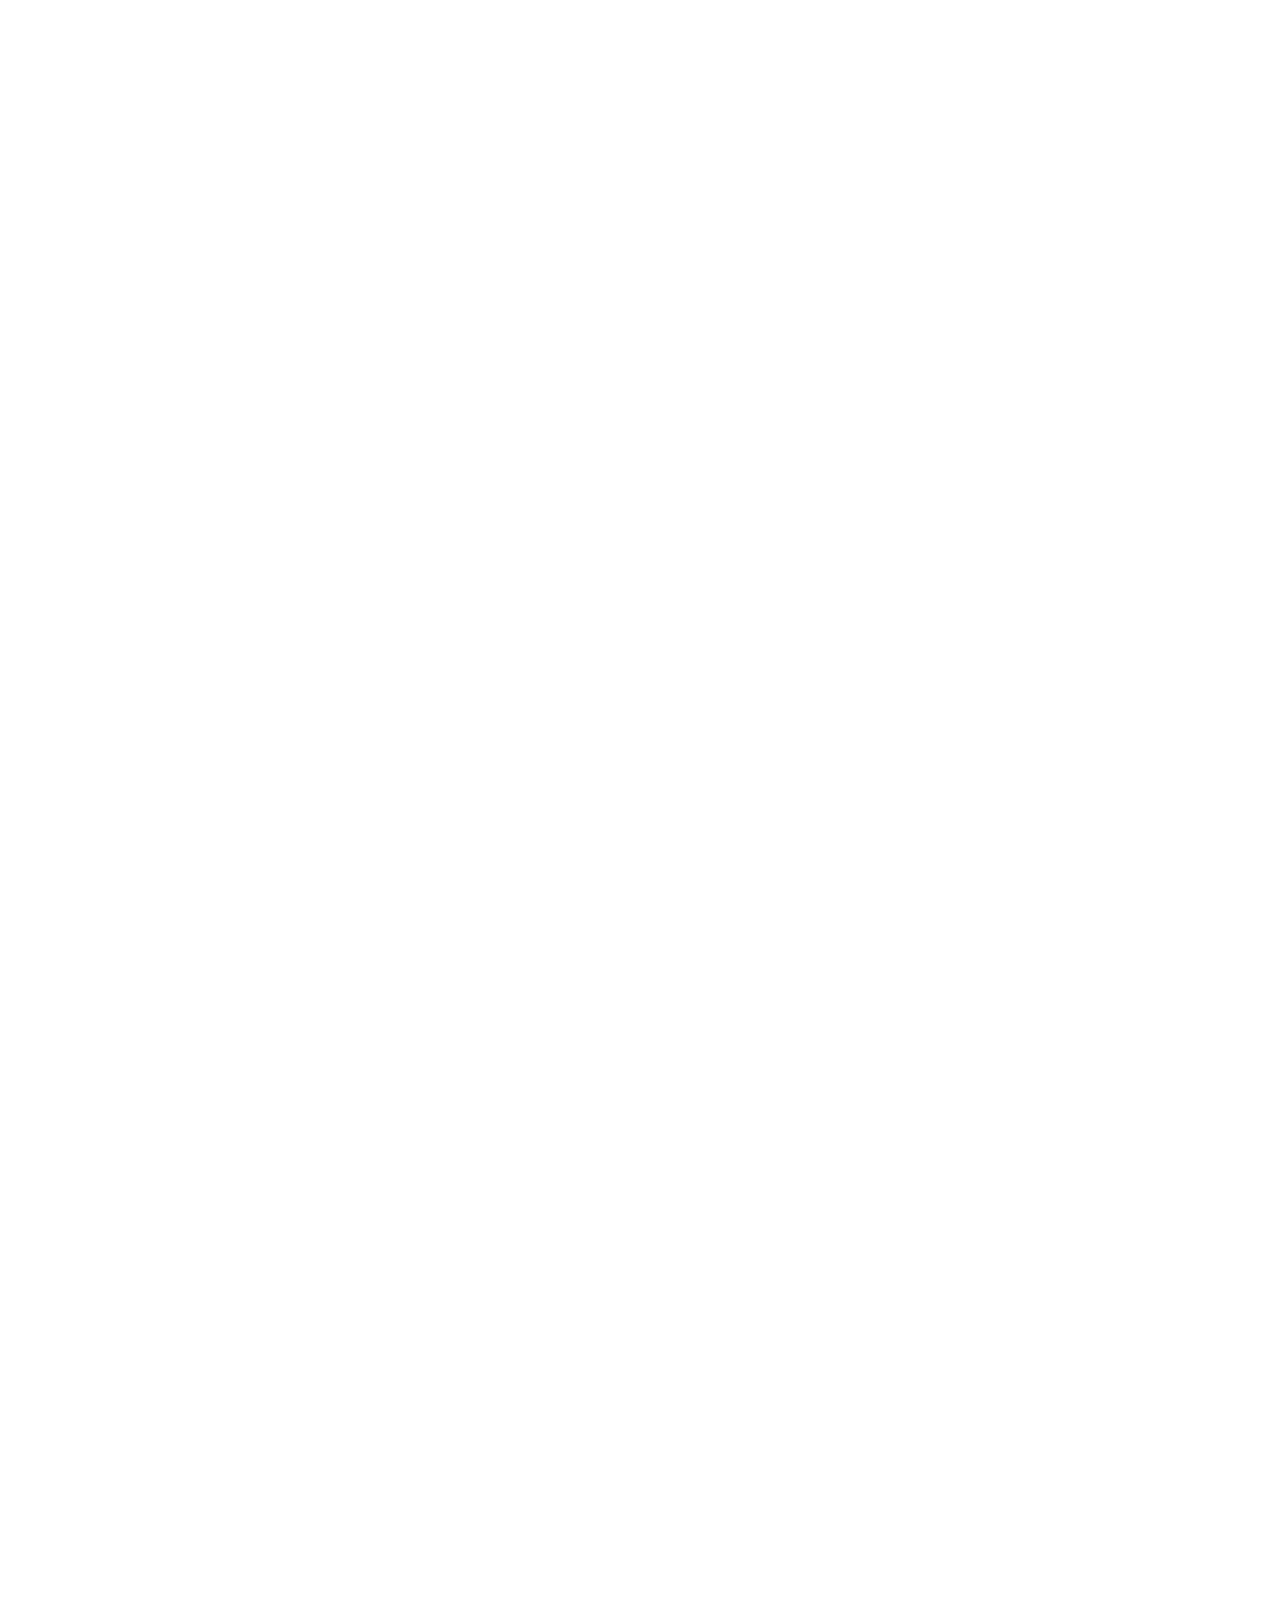
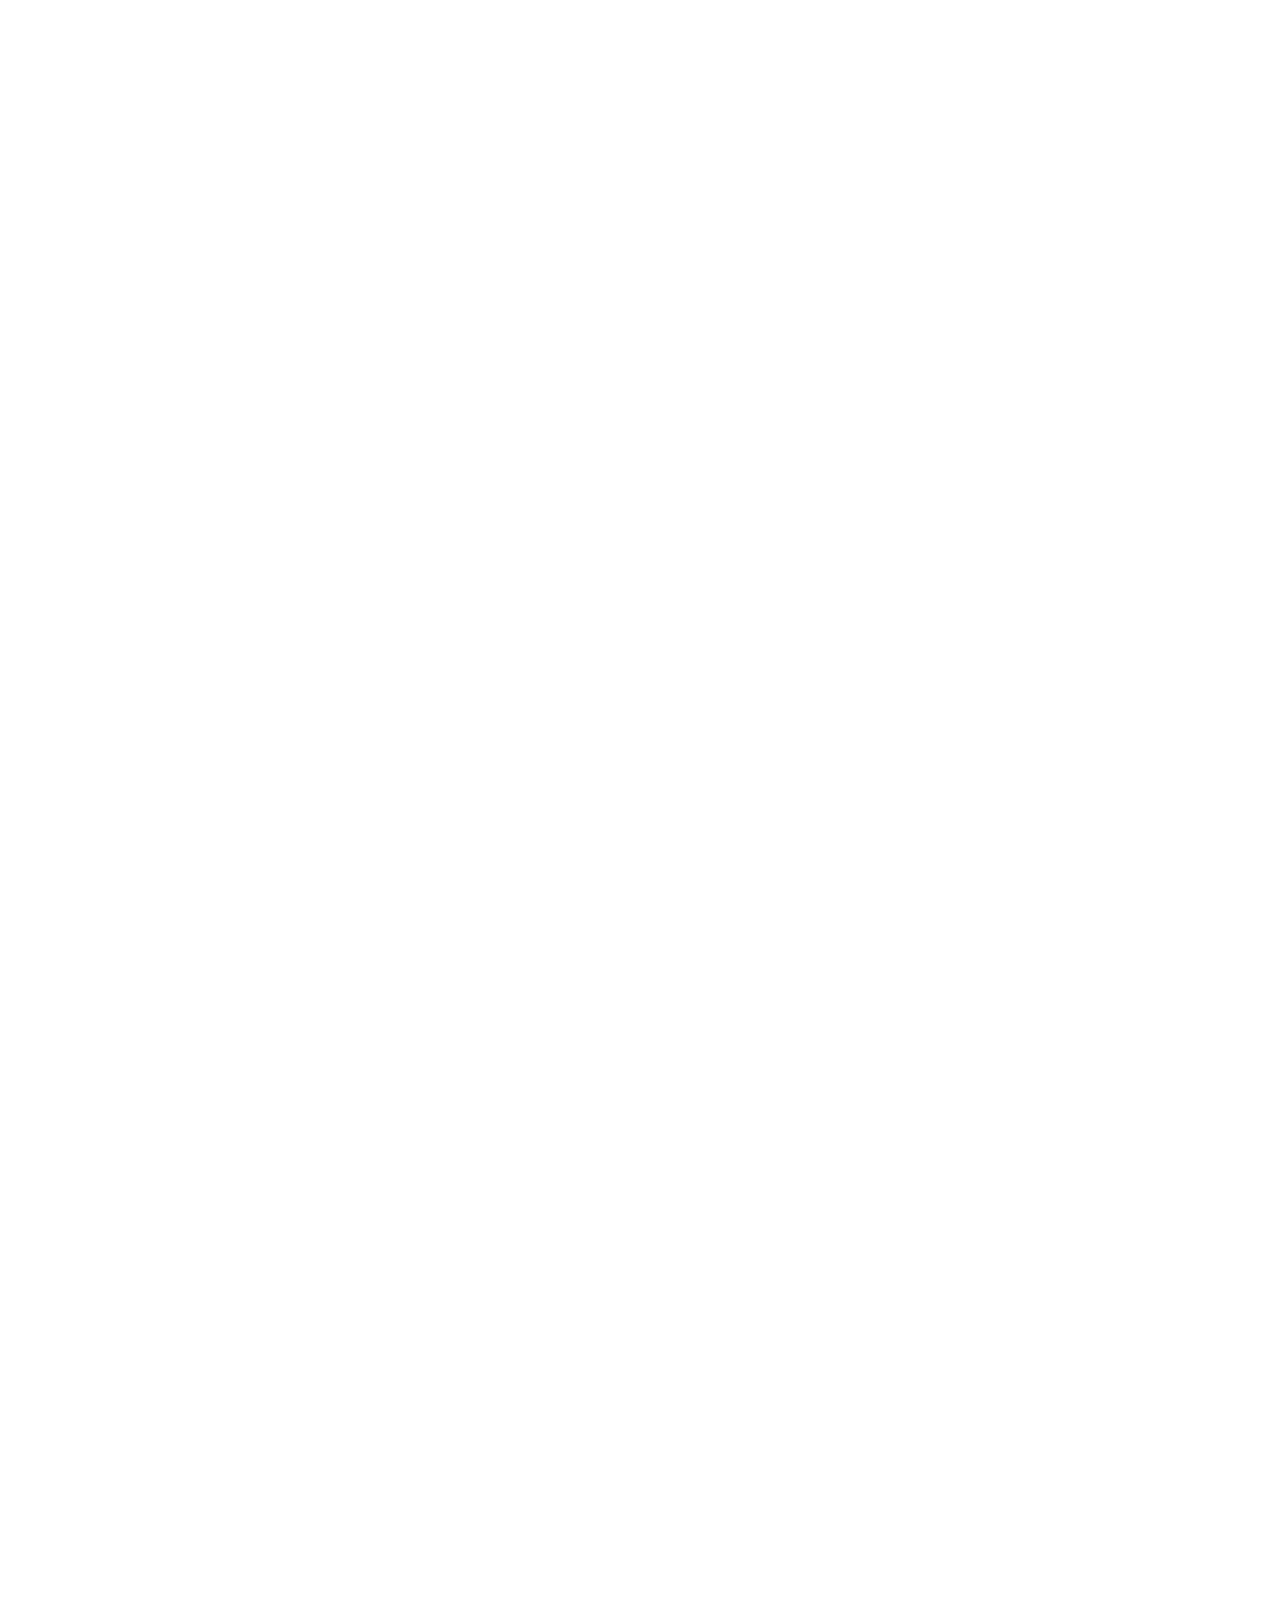
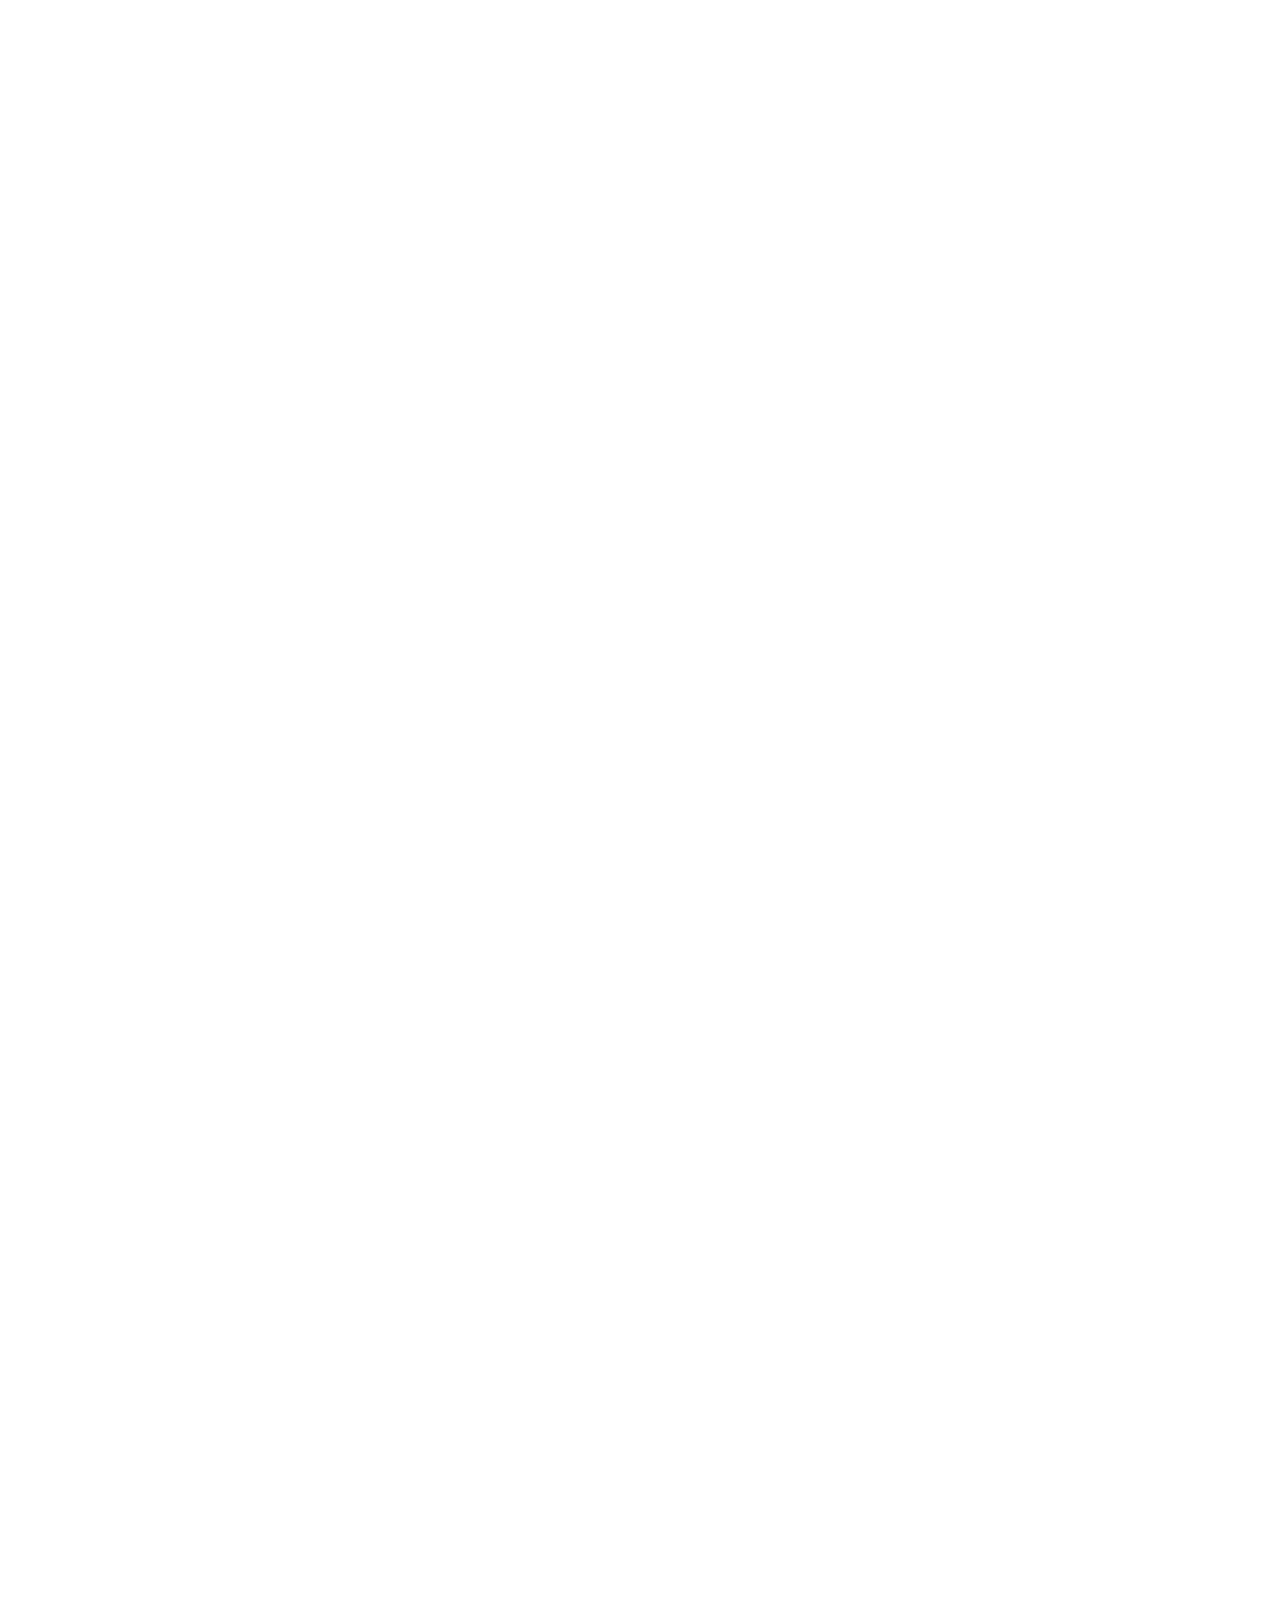
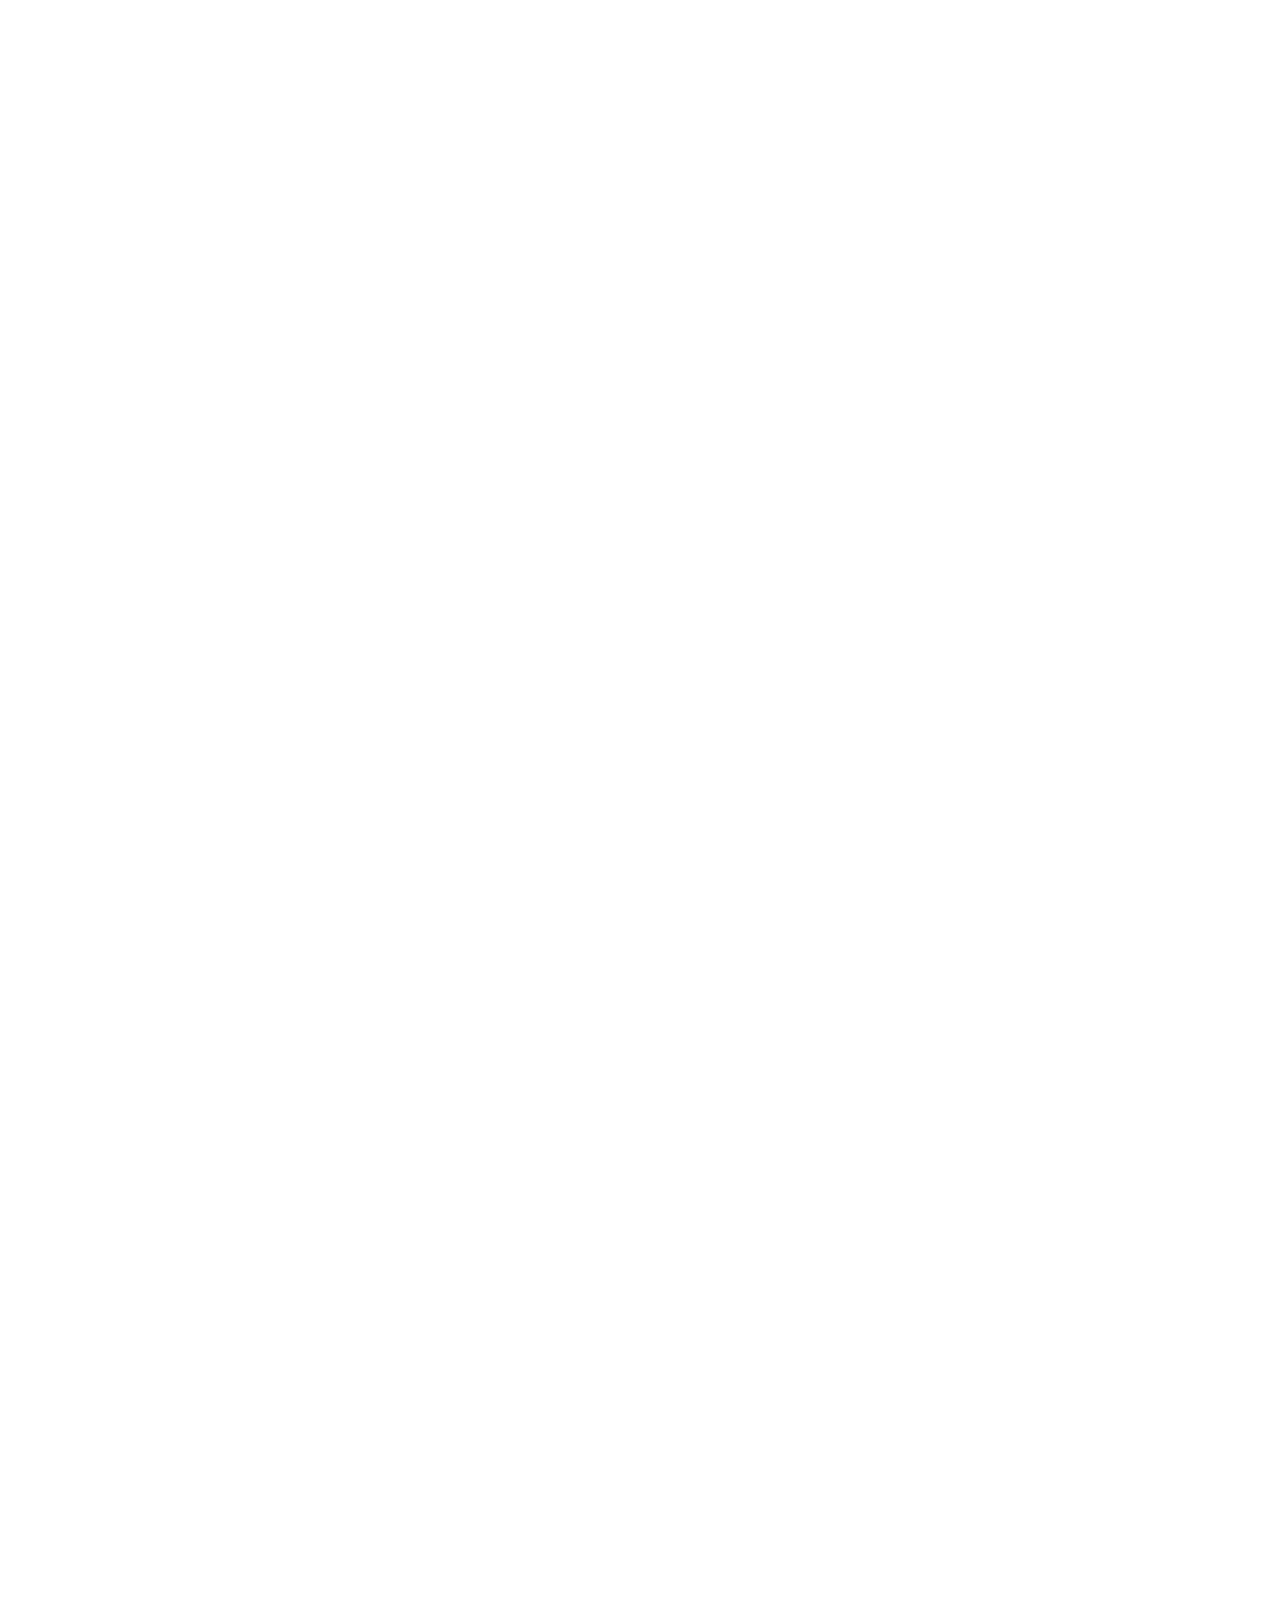
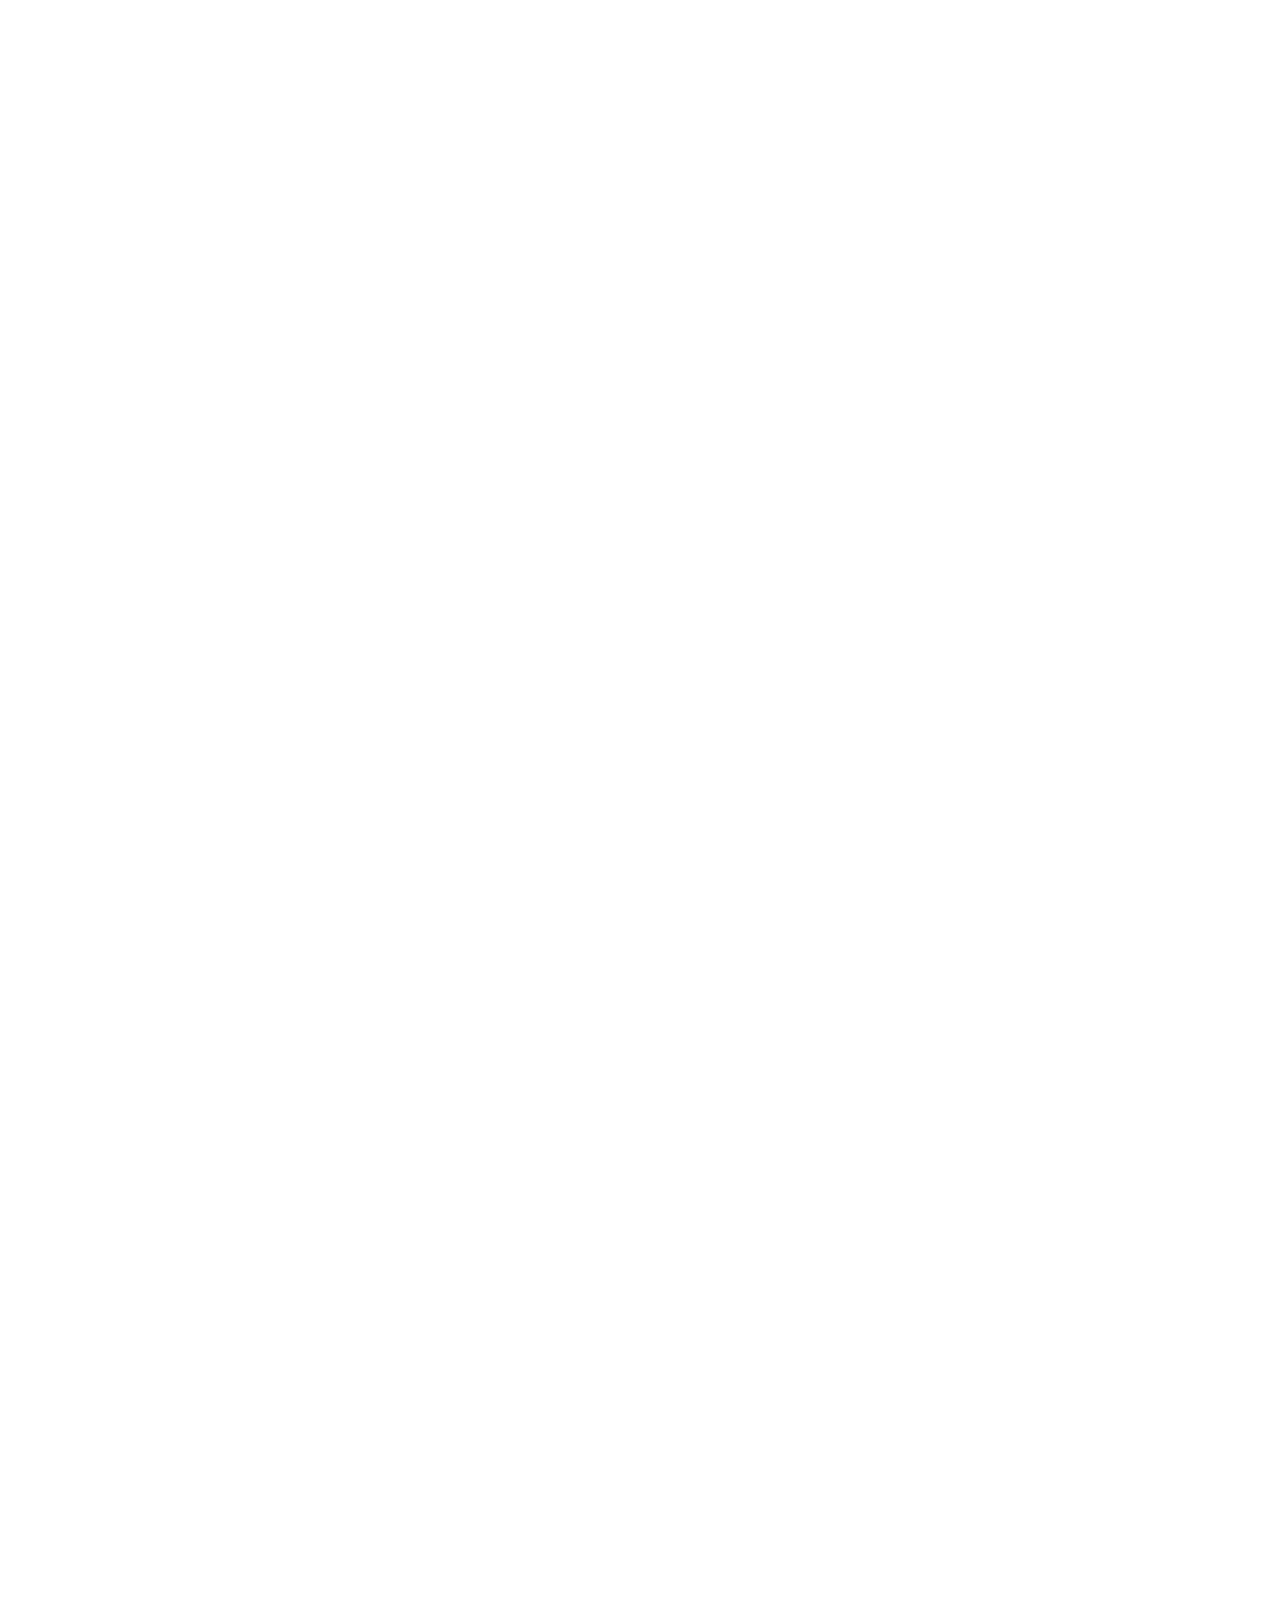
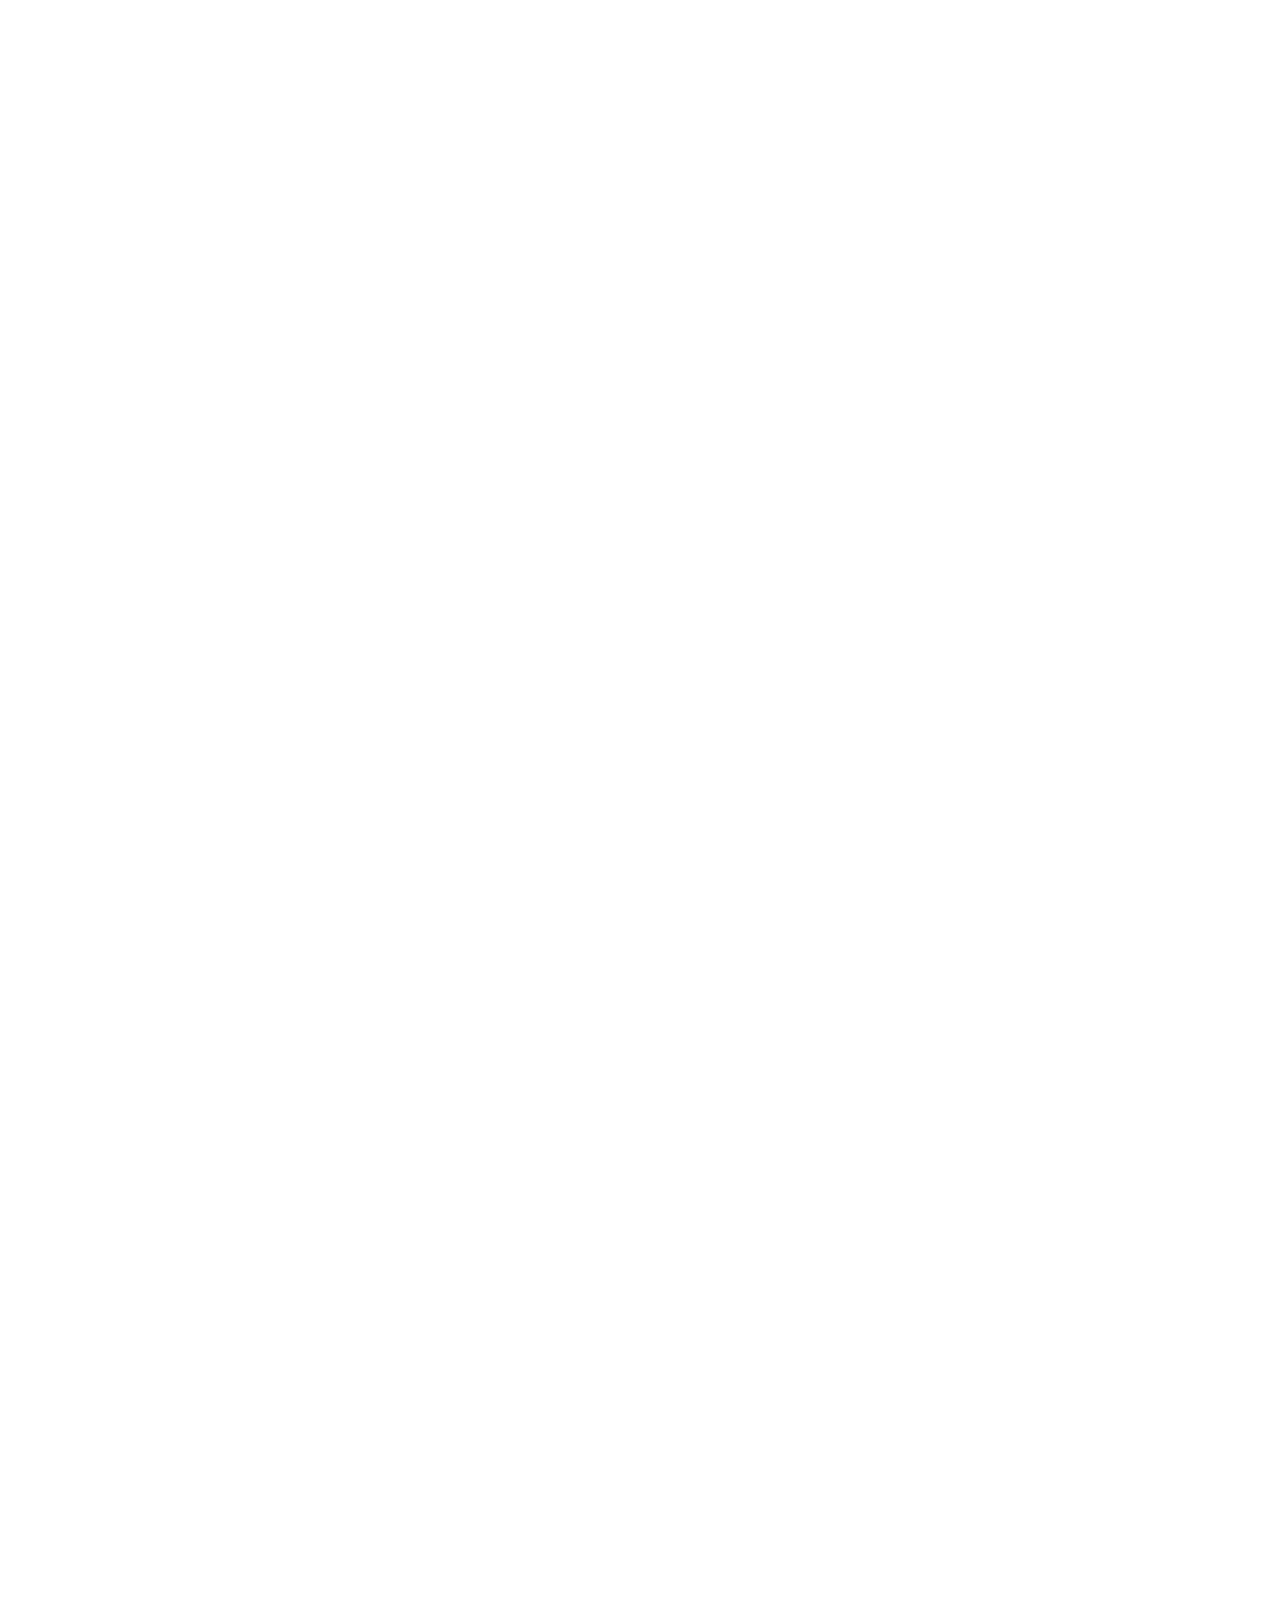
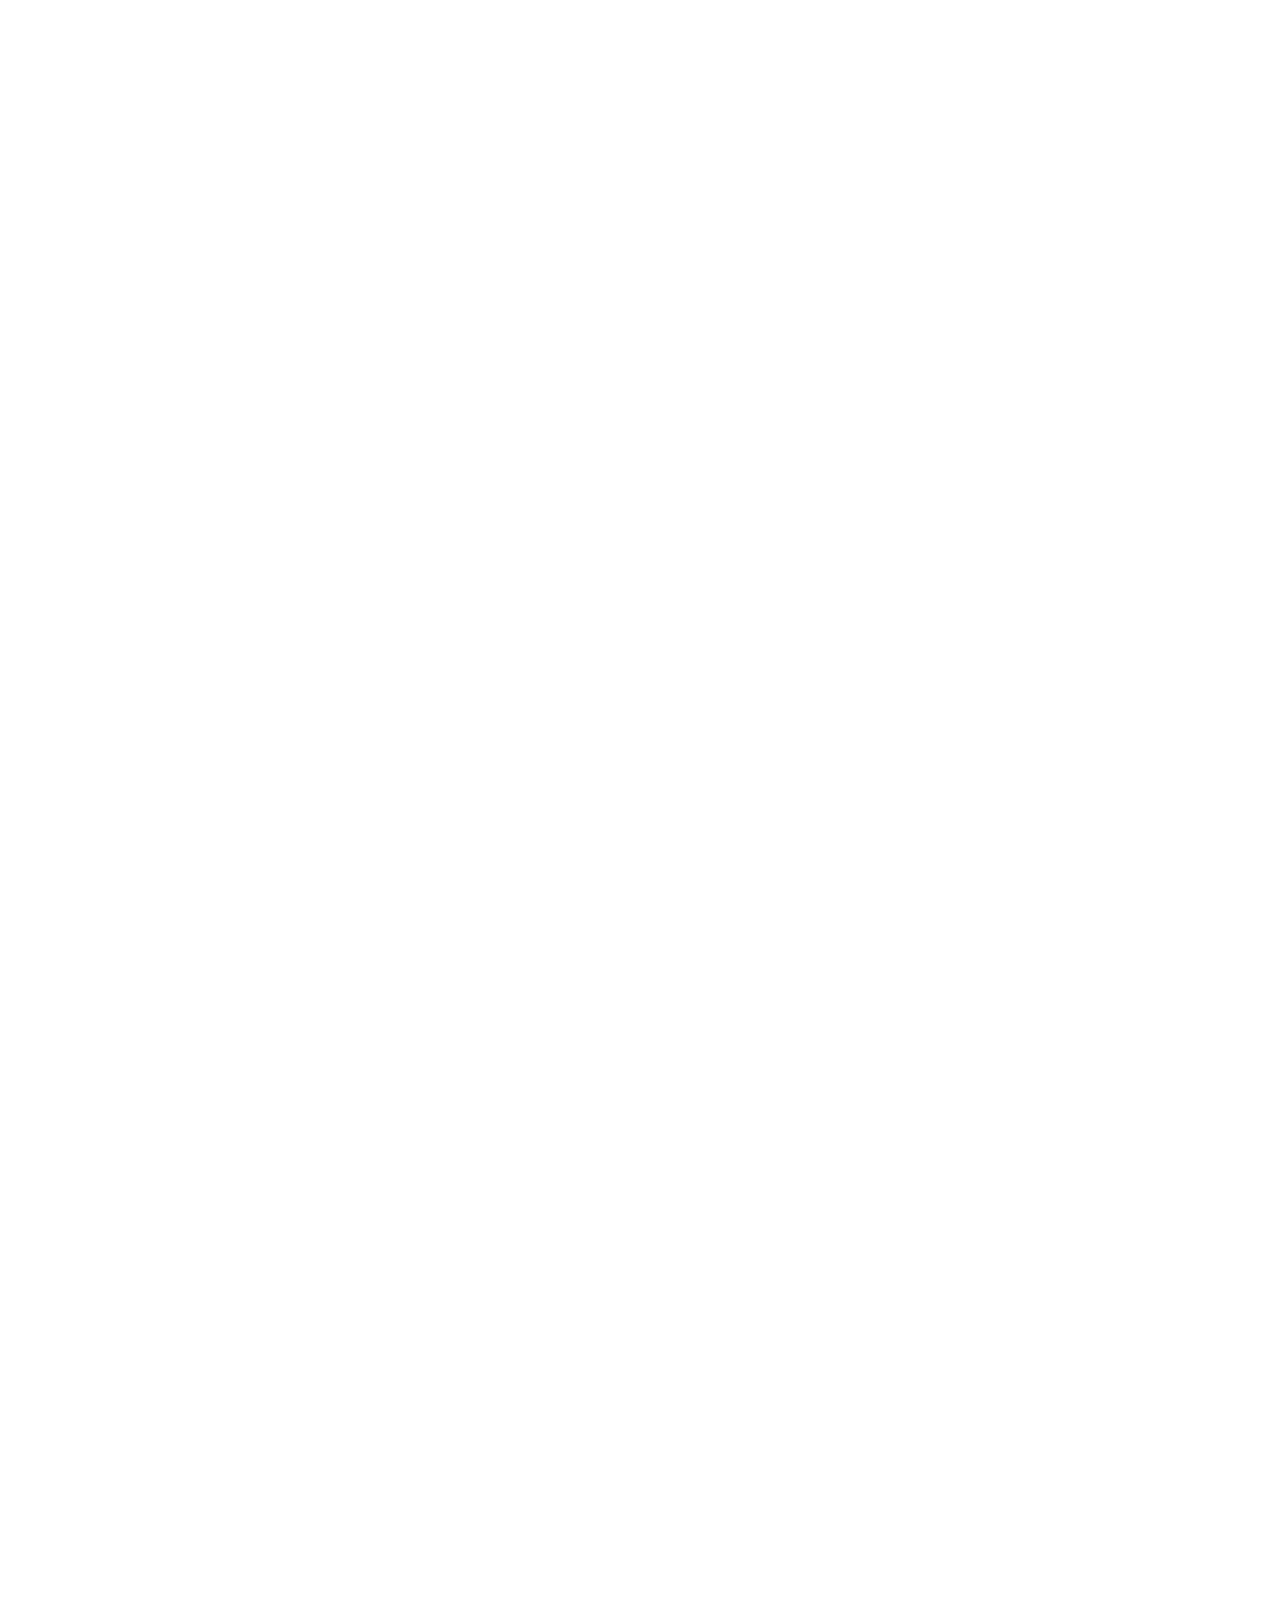
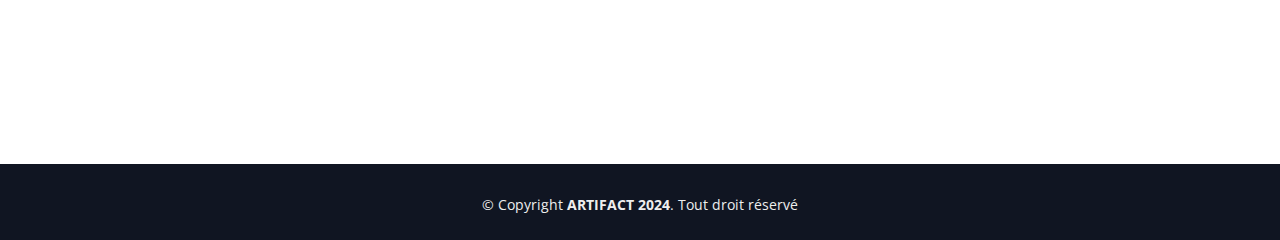
==== commit 8ae24eea: "v13/05" ====
--- a/index.html
+++ b/index.html
@@ -368,9 +368,8 @@
               <div class="details">
                 <h3><a href="#speakers">Pr HARZALLAH Islam</a></h3>
                 <p>  
-                  Rhinologiste et chirurgien de la base du crâne, 
-                  Université Zagazig,
-                  Egypte
+                  King Abdullah Medical City, Makkah, 
+                  Saudi Arabia
                            
                 </p>
               </div>
@@ -534,6 +533,20 @@
                 <p>  
                   Chirurgien Otologiste
                   Setif
+                </p>
+              </div>
+            </div>
+          </div>
+          <div class="col-lg-4 col-md-6">
+            <div class="speaker">
+              <img src="img/speakers/Daoudi Abdou.svg" alt="Speaker 2" class="img-fluid">
+              <div class="details">
+                <h3><a href="#speakers">       PR Daoudi Abdou El Djalil
+
+                  
+                  </a></h3>
+                <p>  
+                 Professeur des Universités, practicient hospitalier
                 </p>
               </div>
             </div>
@@ -785,6 +798,21 @@
           <div class="col-lg-3 col-md-4 col-xs-6">
             <div class="supporter-logo">
               <img src="img/service medical afrique.png" class="img-fluid" alt="">
+            </div>
+          </div>
+          <div class="col-lg-3 col-md-4 col-xs-6">
+            <div class="supporter-logo">
+              <img src="img/clinique-orl-mandarines.jpeg" class="img-fluid" alt="">
+            </div>
+          </div>
+          <div class="col-lg-3 col-md-4 col-xs-6">
+            <div class="supporter-logo">
+              <img src="img/clinique-imene.jpeg" class="img-fluid" alt="">
+            </div>
+          </div>
+          <div class="col-lg-3 col-md-4 col-xs-6">
+            <div class="supporter-logo">
+              <img src="img/bsd-pro.jpeg" class="img-fluid" alt="">
             </div>
           </div>
           <!-- <div class="col-lg-3 col-md-4 col-xs-6">
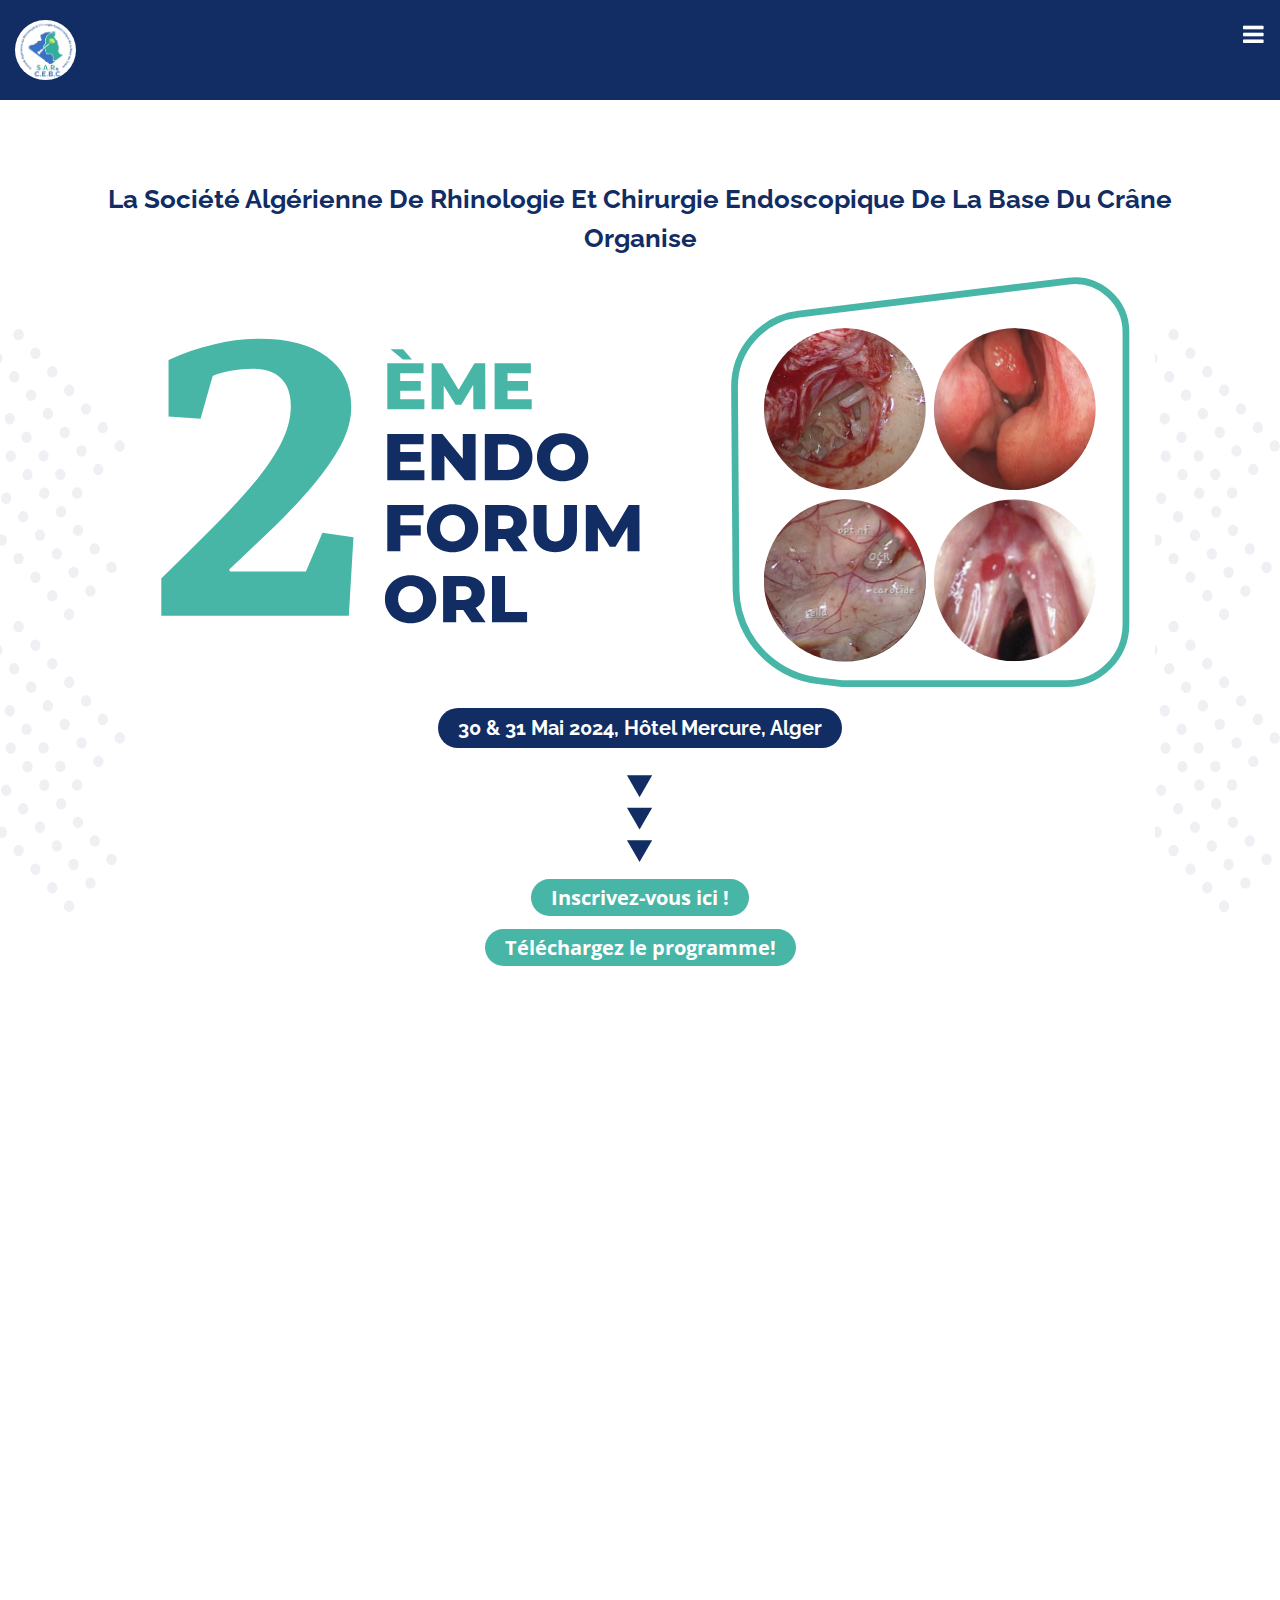
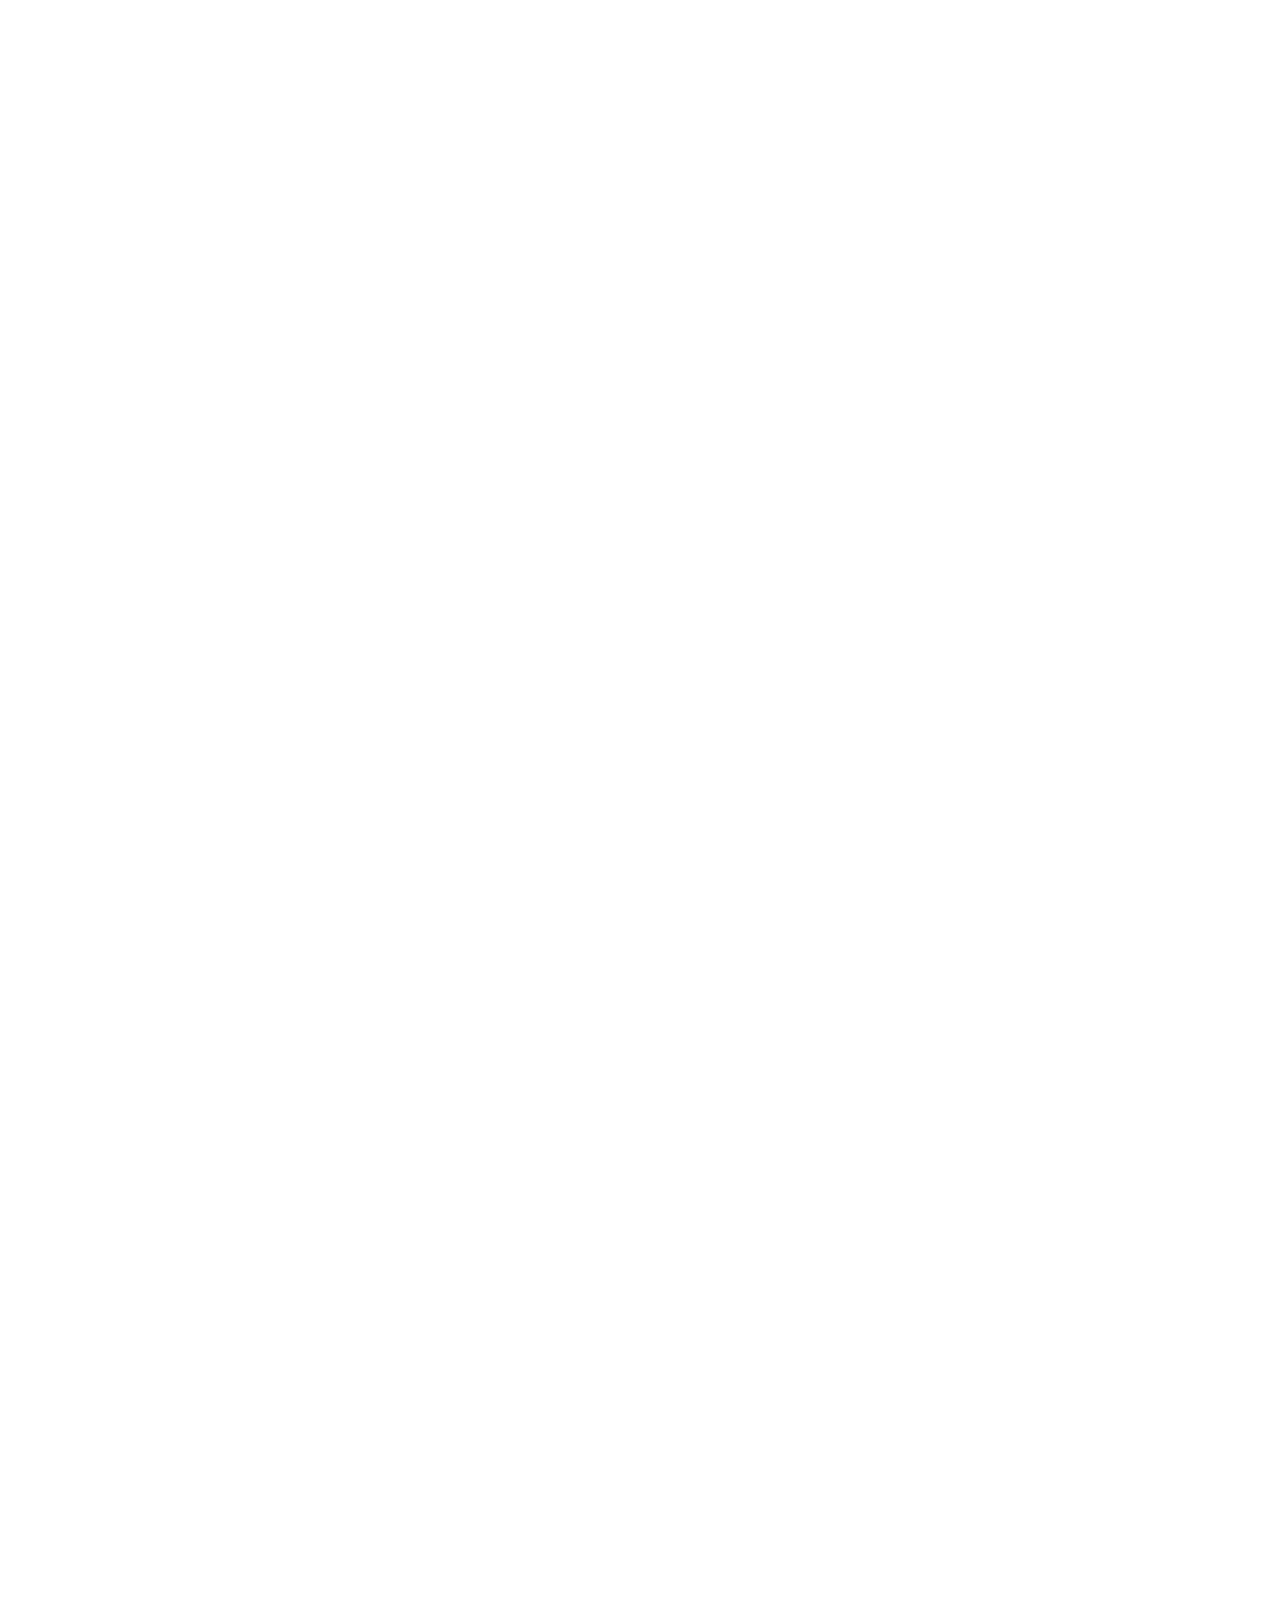
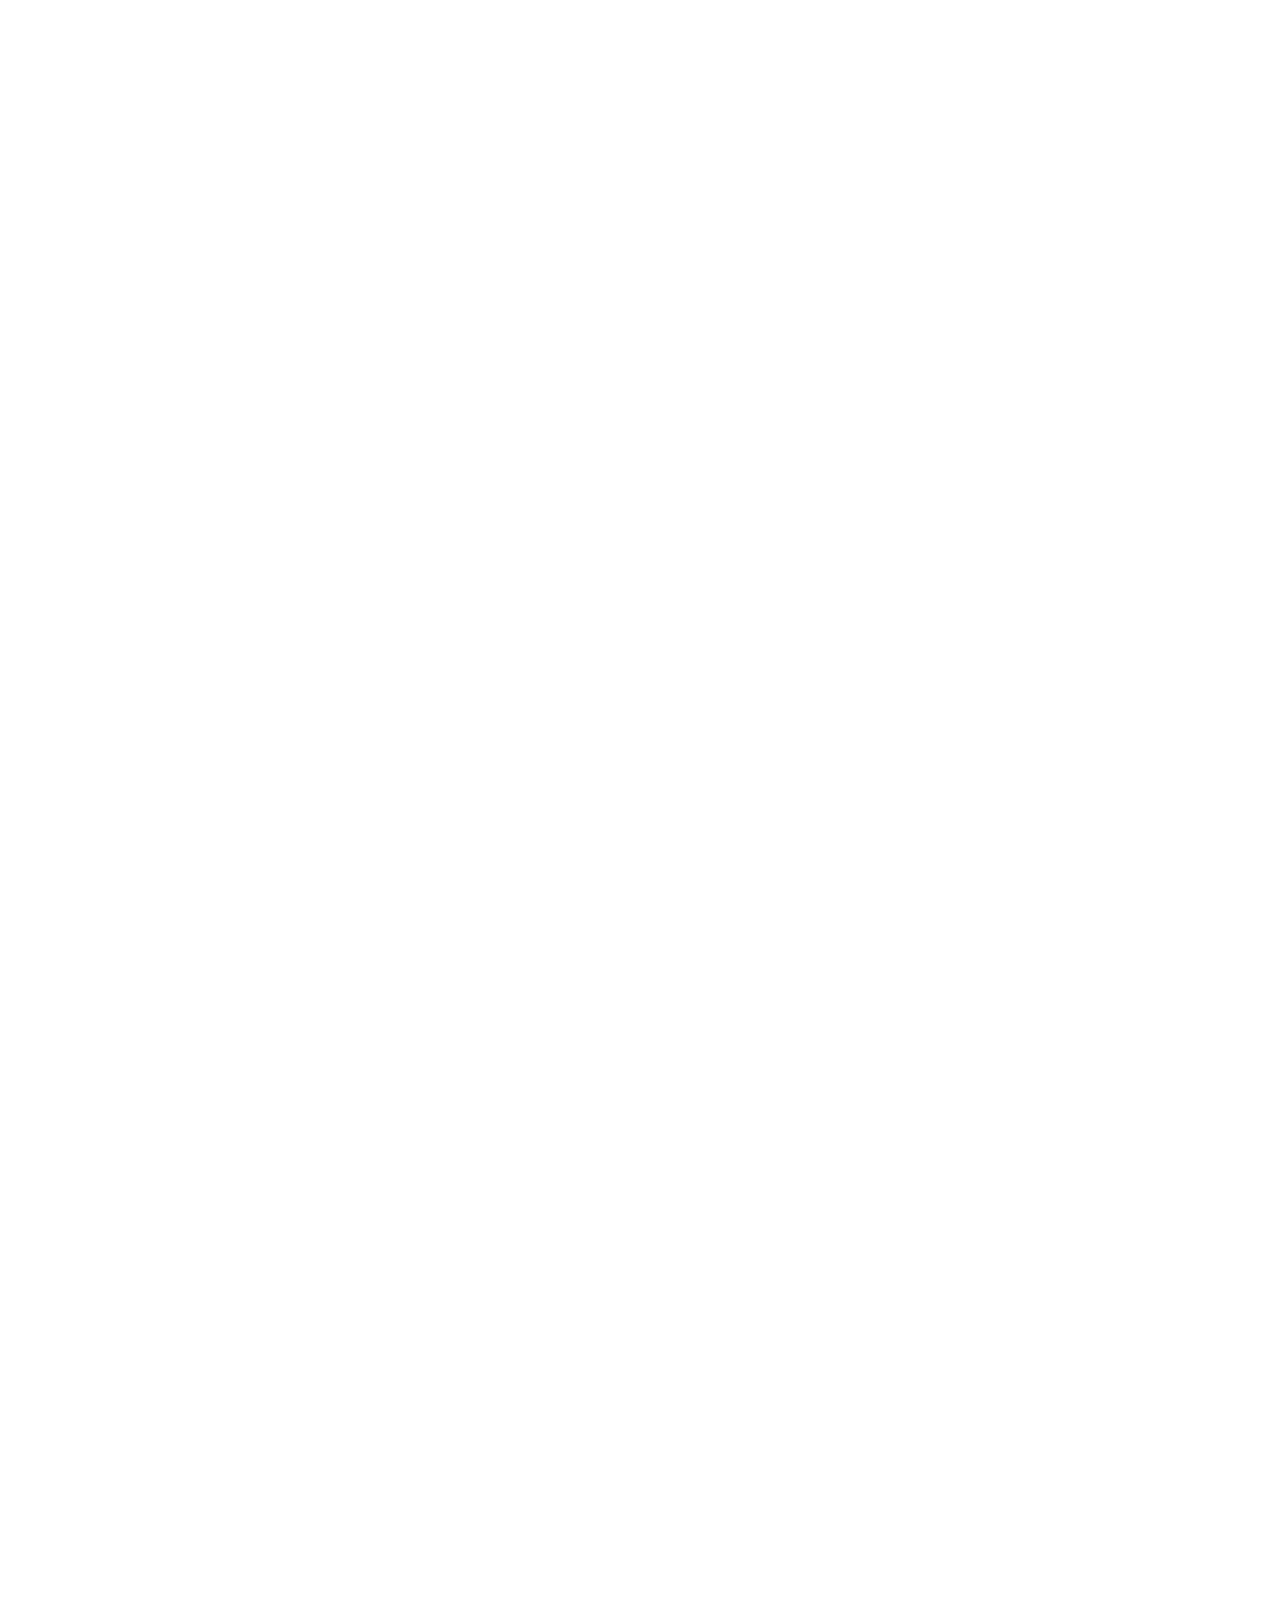
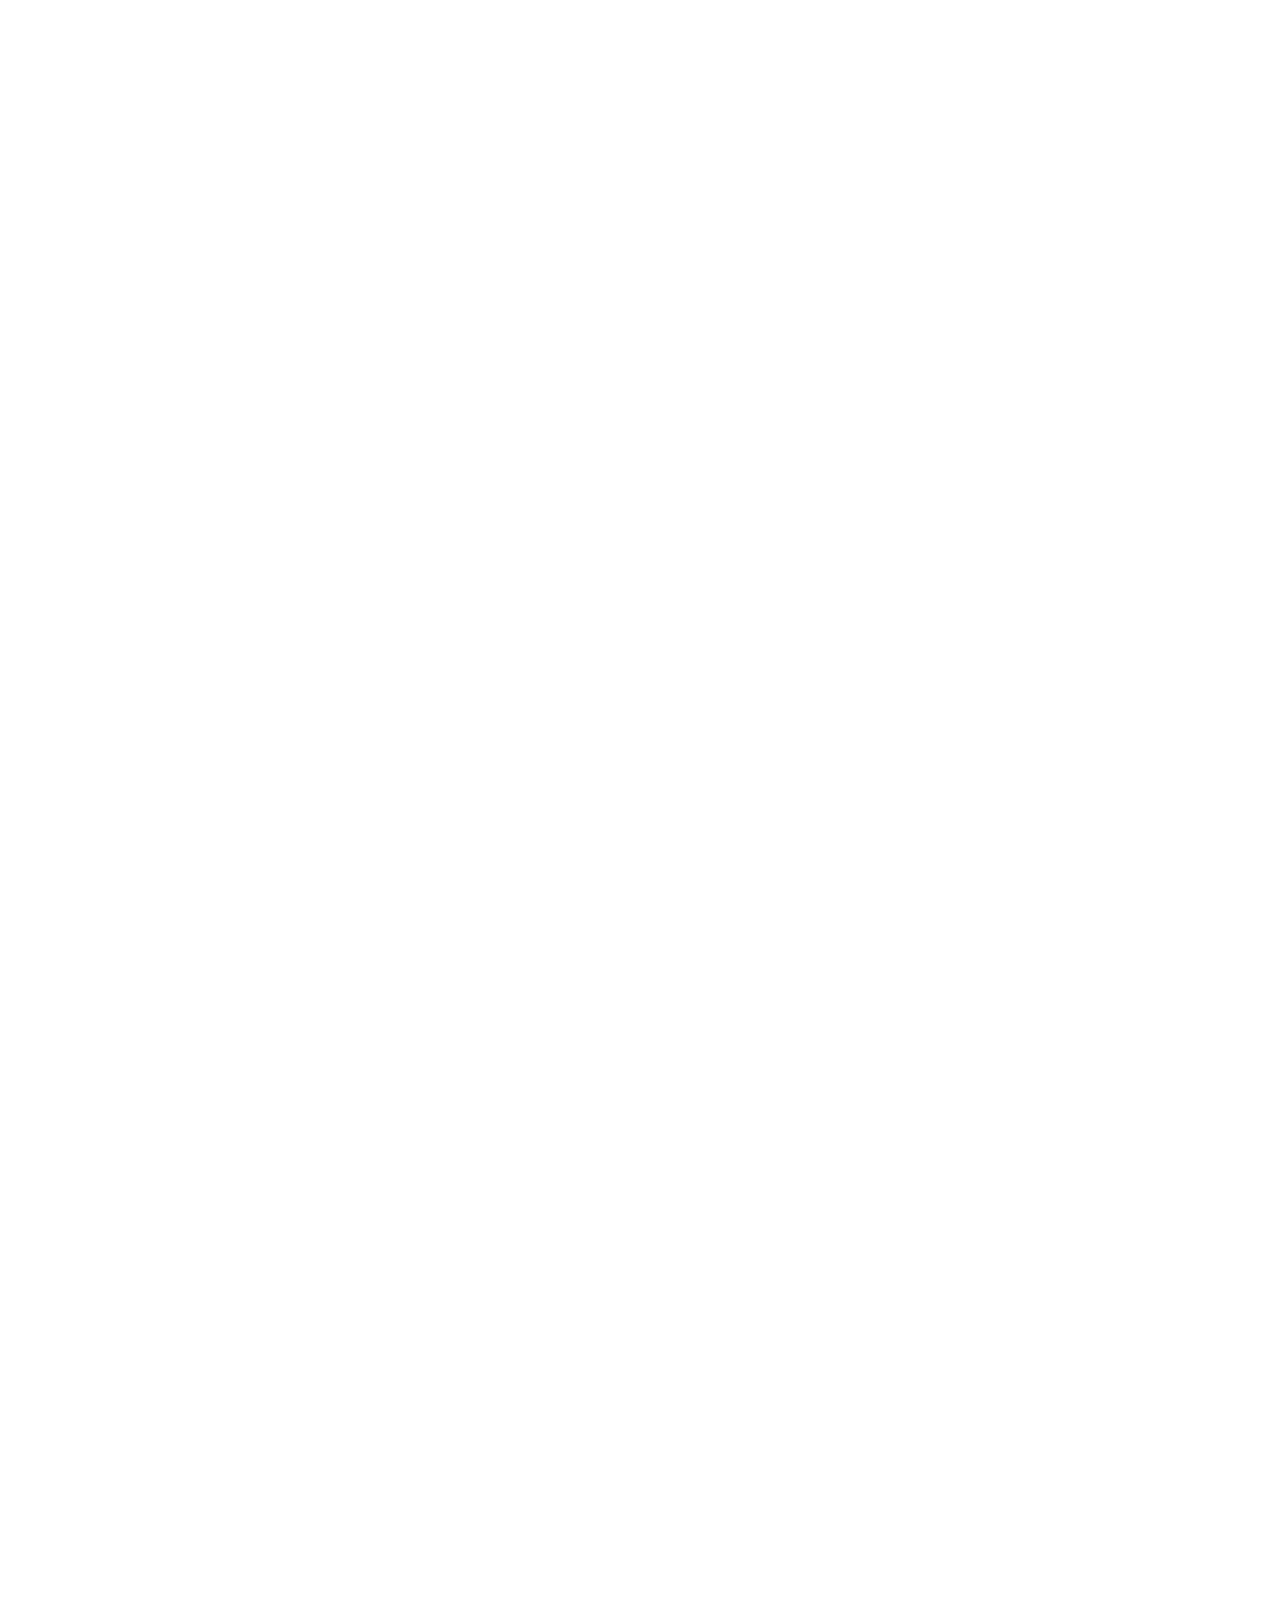
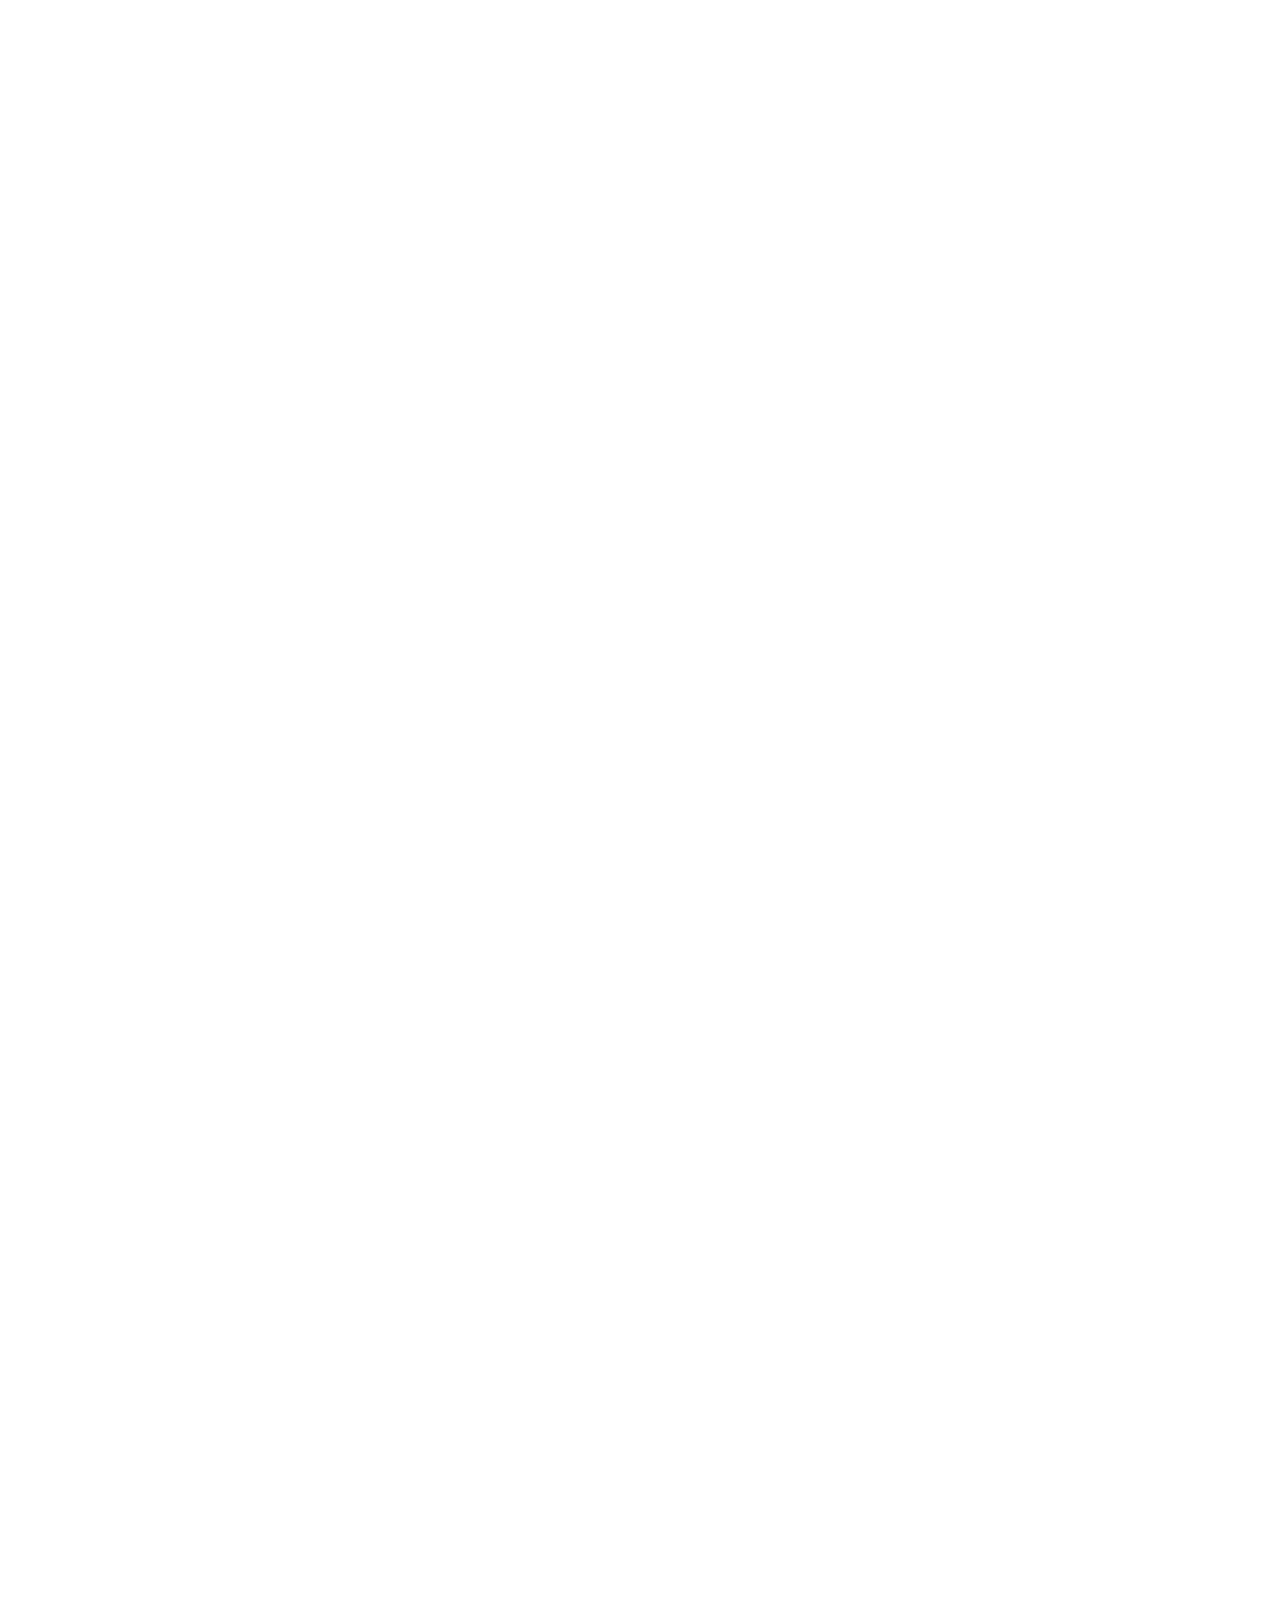
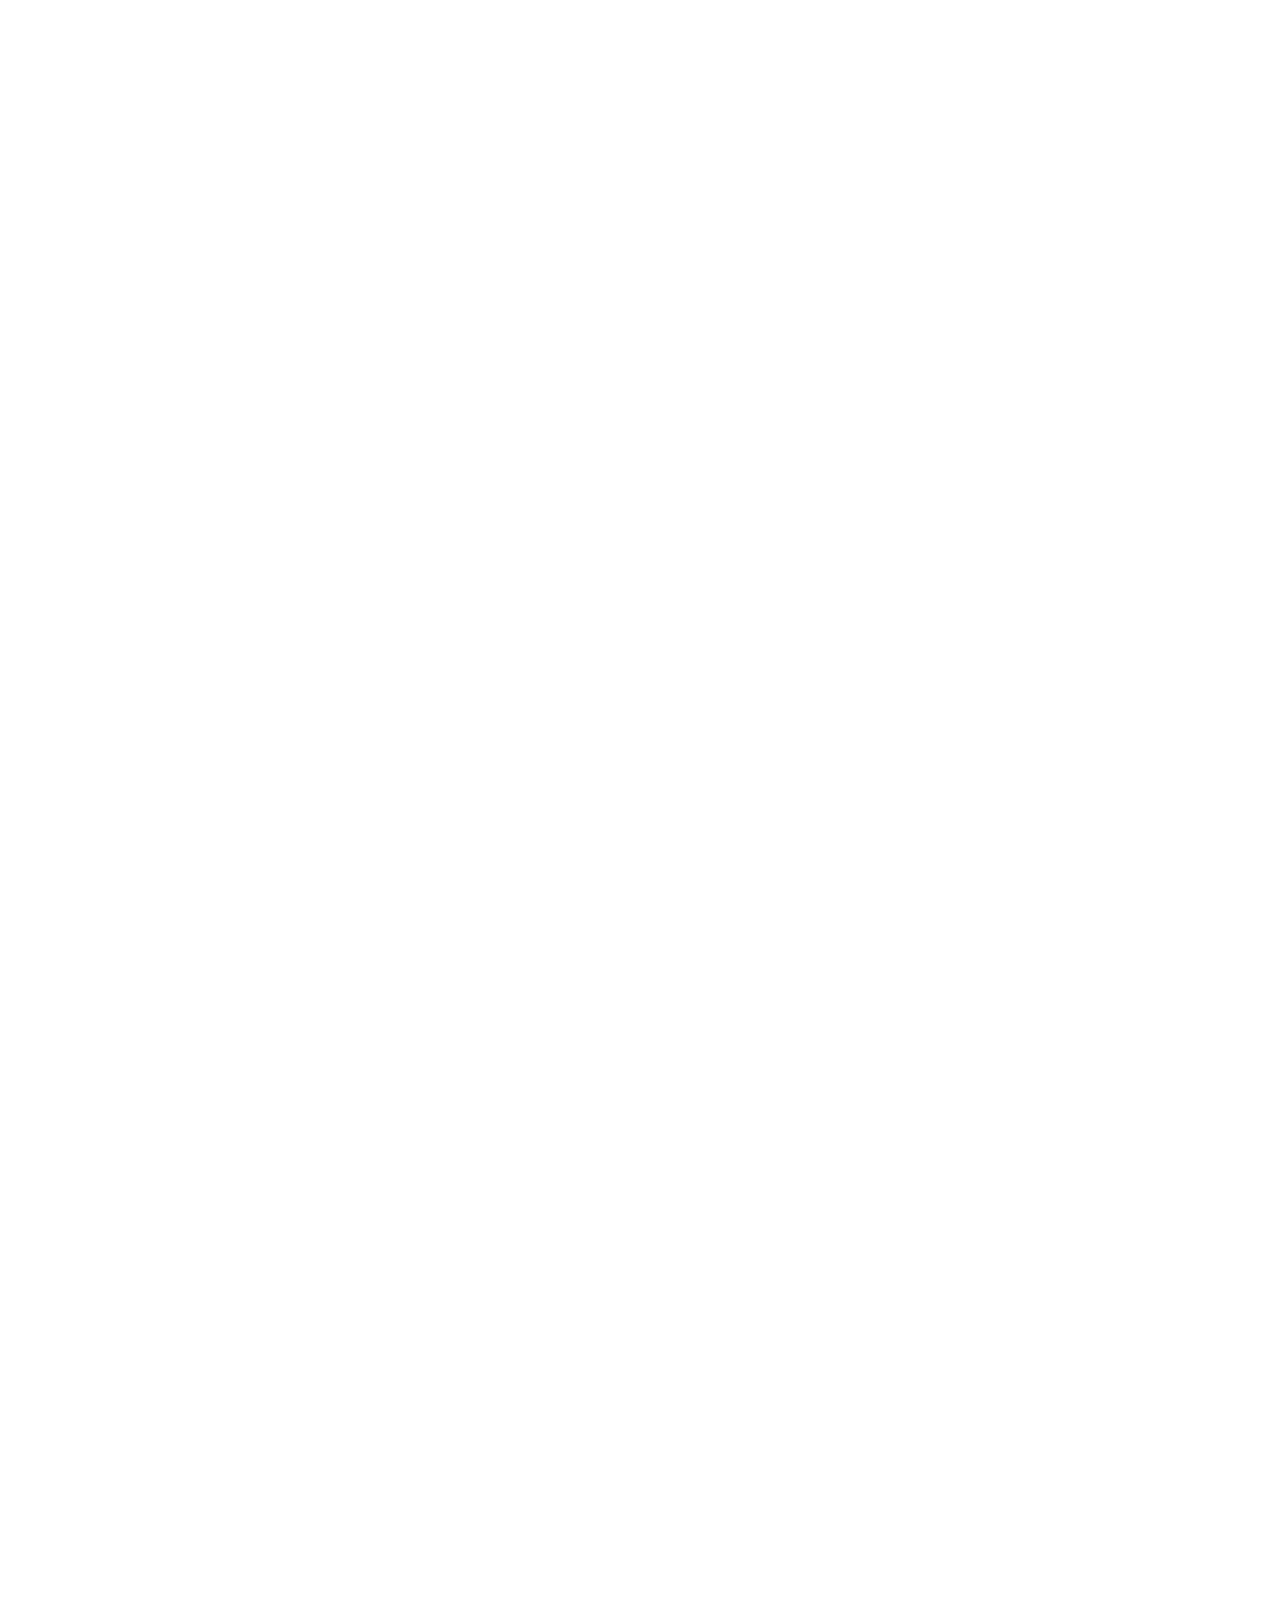
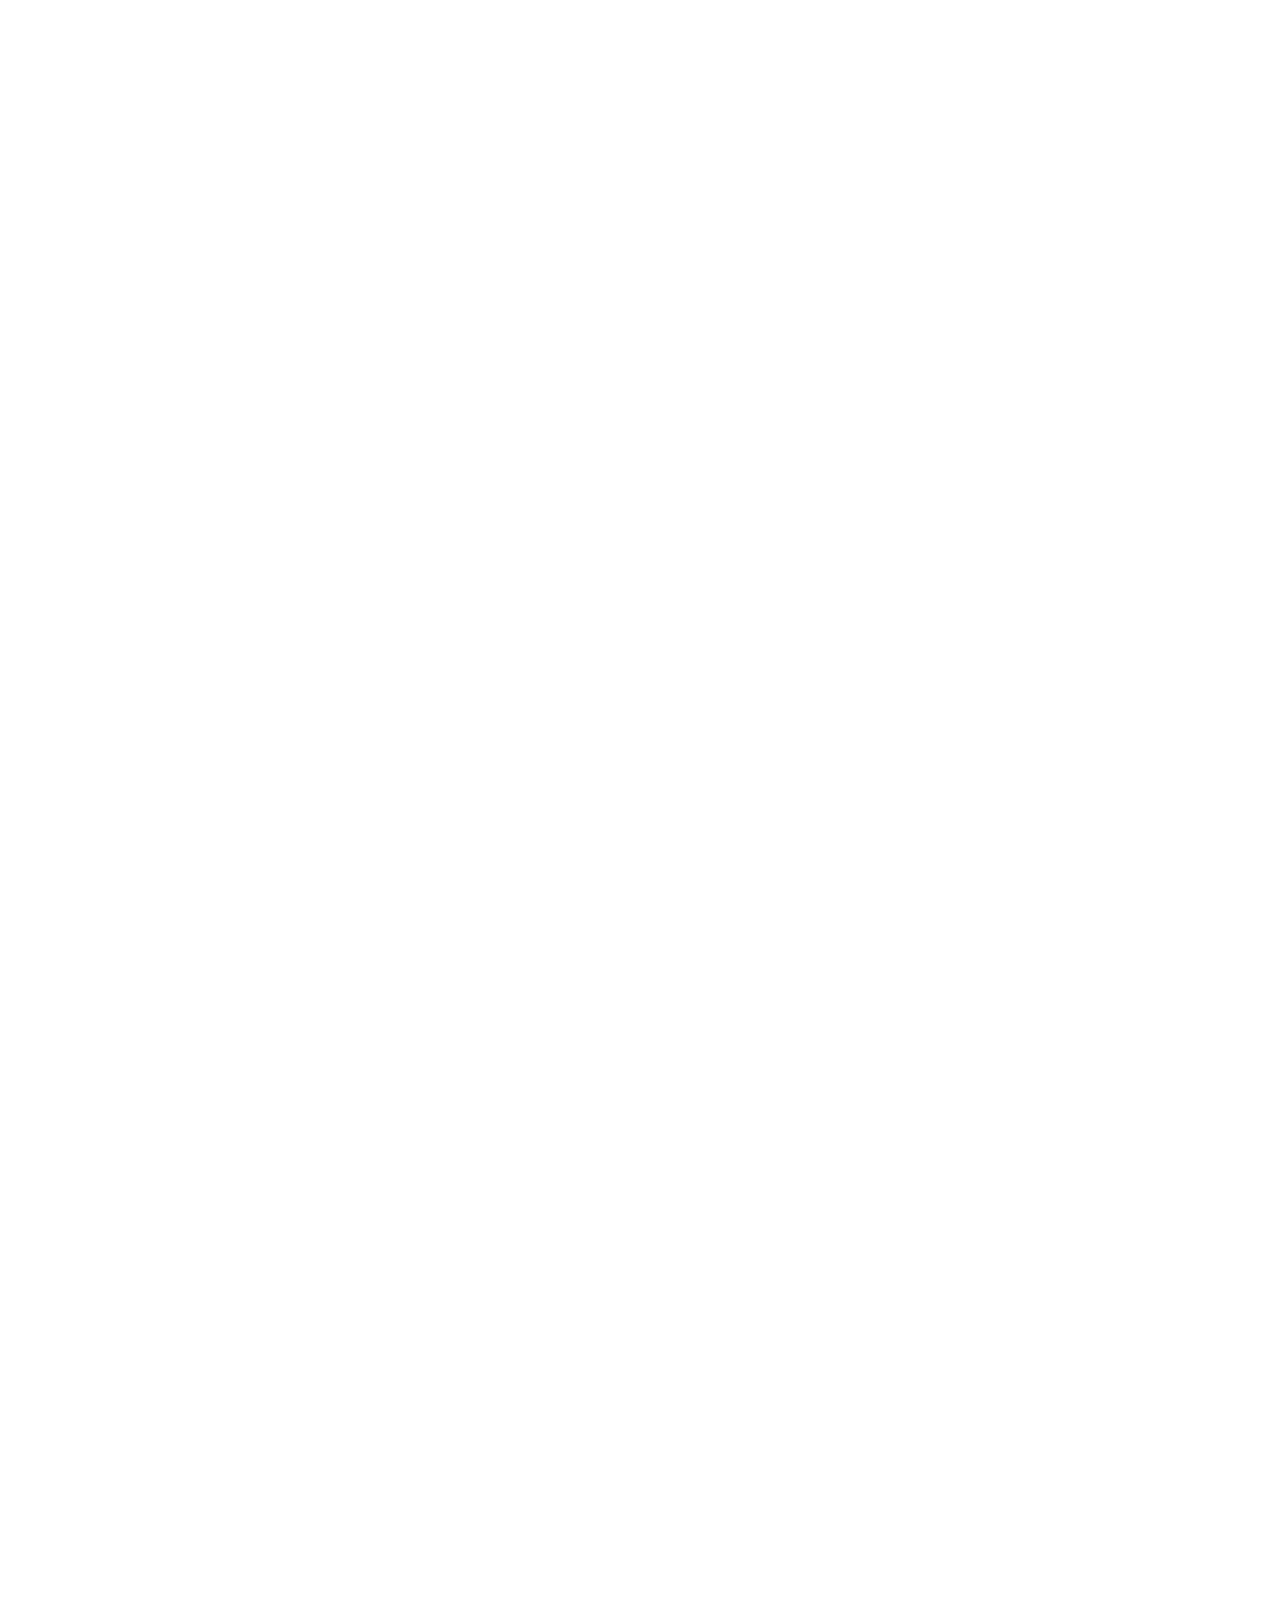
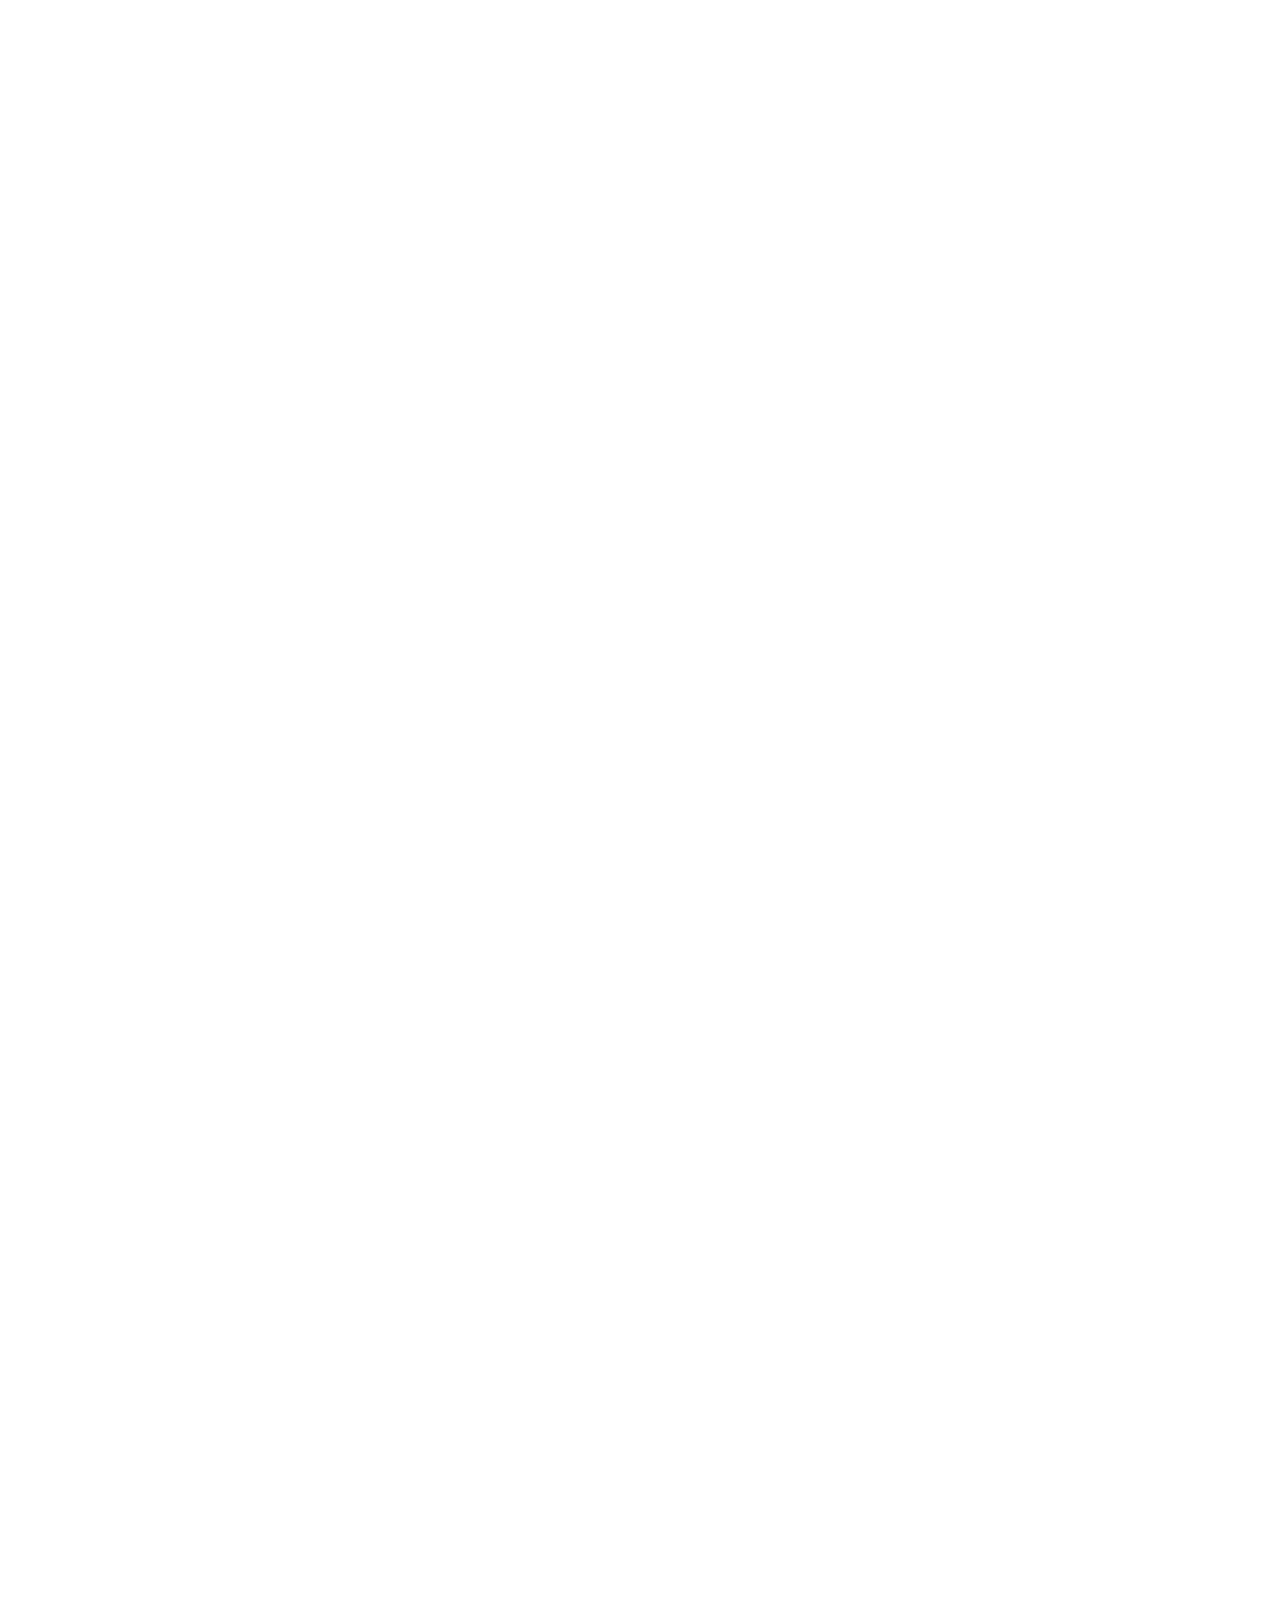
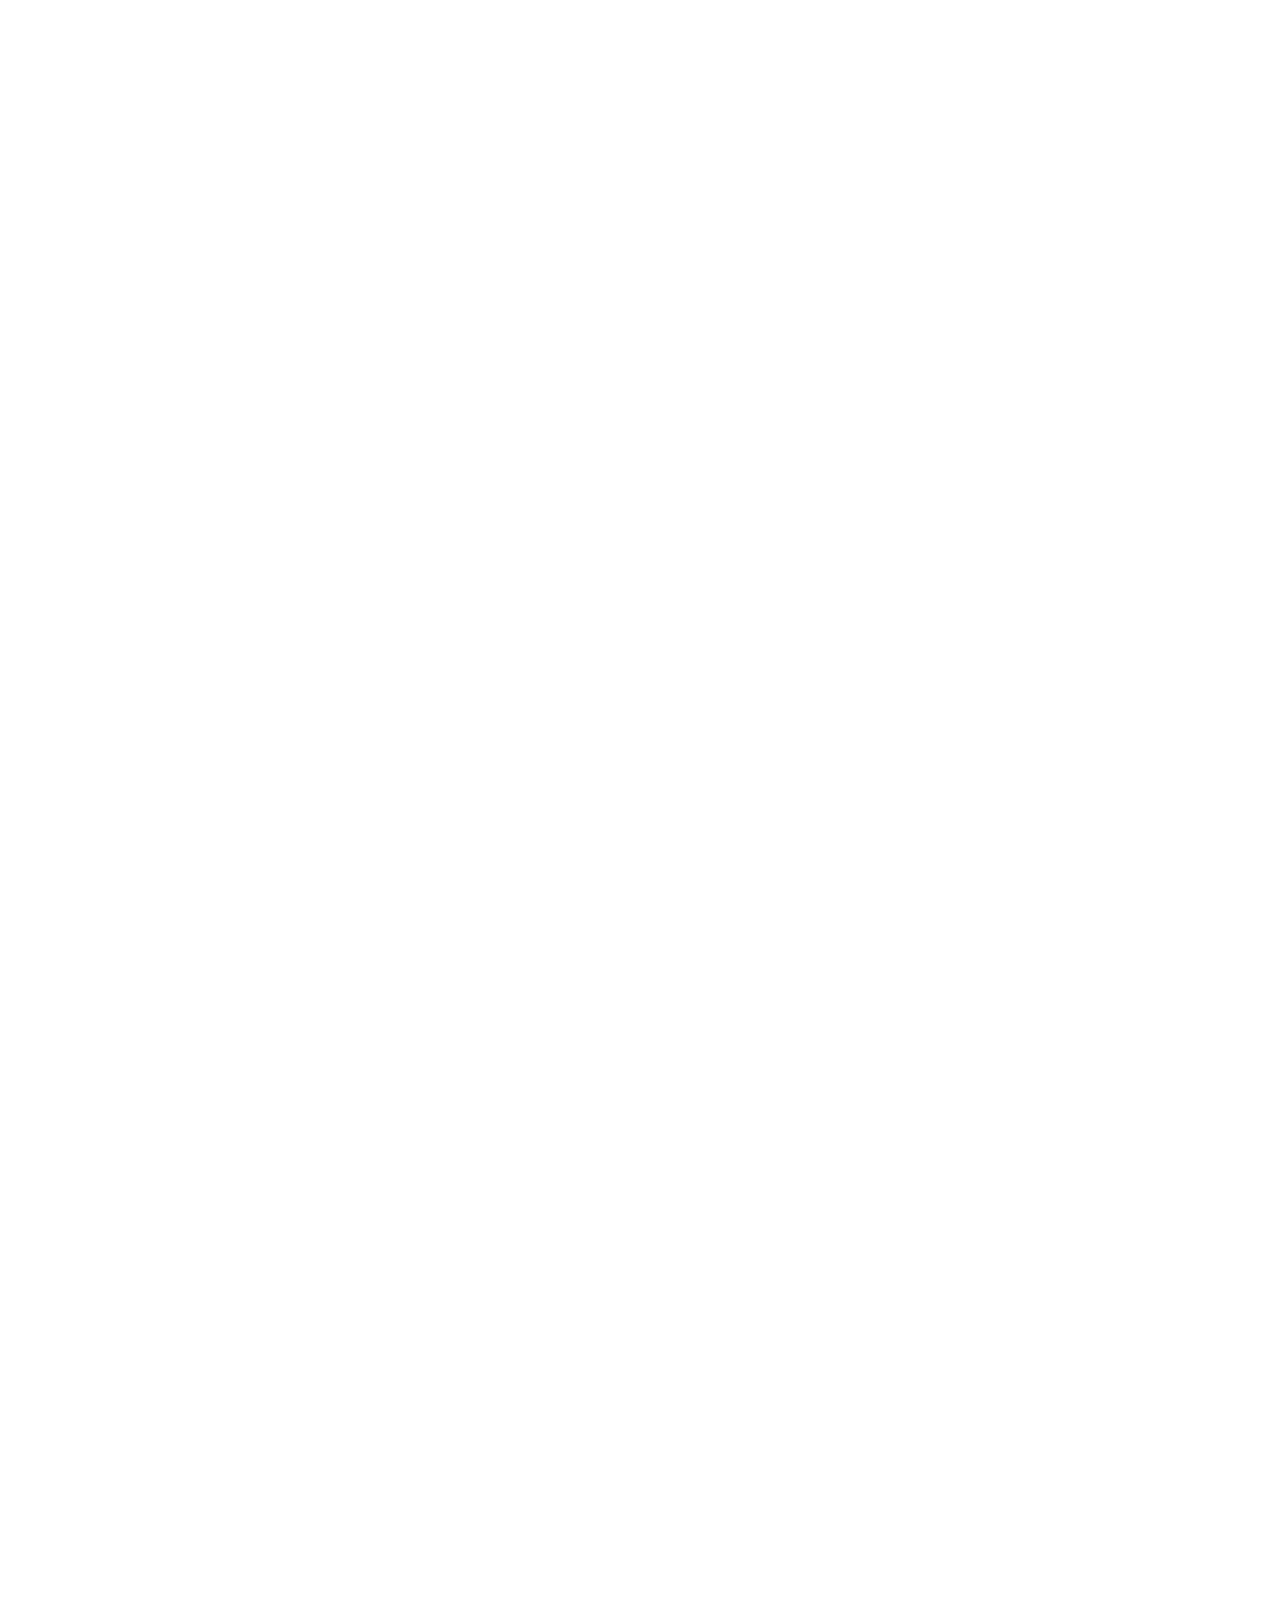
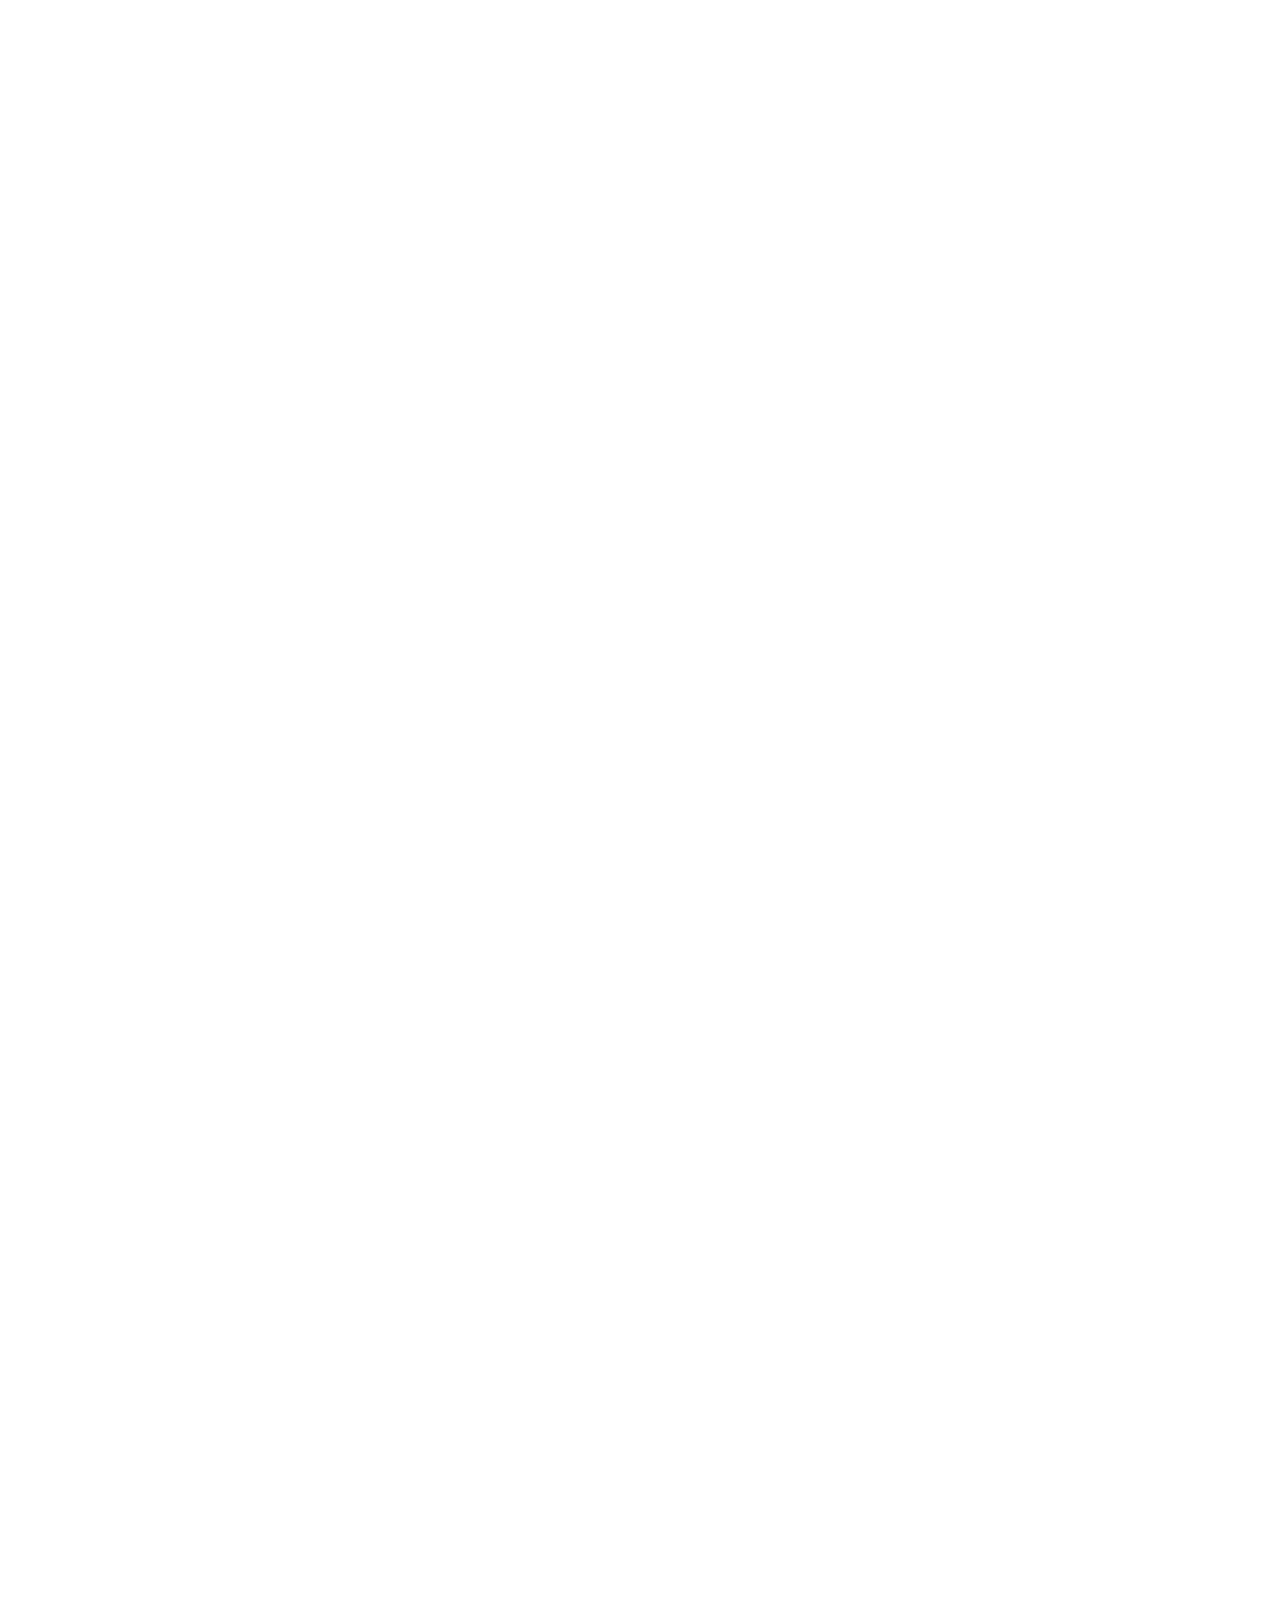
==== commit a98ac50a: "program" ====
--- a/index.html
+++ b/index.html
@@ -110,8 +110,14 @@
       <div class="intro-arrows" >
         <img src="/img/arrows.svg" alt="2eme endo" style="width: 30px;"/>
       </div>
-      <div class="intro-inscrire" >
-        <a href="https://docs.google.com/forms/d/e/1FAIpQLSecjVwI_YH6I0aKCpAKY53t3GuxtRPivrkpNPxHIgHYABtgHQ/viewform" target="_blank">Inscrivez-vous ici !</a>
+      <div style="display: flex; flex-direction:column; align-items: center">
+        <div class="intro-inscrire"  >
+          <a href="https://docs.google.com/forms/d/e/1FAIpQLSecjVwI_YH6I0aKCpAKY53t3GuxtRPivrkpNPxHIgHYABtgHQ/viewform" style="width:300px" target="_blank">Inscrivez-vous ici !</a>
+        </div>
+  
+        <div class="intro-inscrire" >
+          <a href="https://drive.google.com/file/d/172wPGKZ9zniyeZFpDl8R18ZrG7nAFiRU/view?usp=sharing"  style="width:300px" target="_blank">Téléchargez le programme!</a>
+        </div>
       </div>
     </div>
 
@@ -541,7 +547,7 @@
             <div class="speaker">
               <img src="img/speakers/Daoudi Abdou.svg" alt="Speaker 2" class="img-fluid">
               <div class="details">
-                <h3><a href="#speakers">       PR Daoudi Abdou El Djalil
+                <h3><a href="#speakers">       Pr Daoudi Abdou El Djalil
 
                   
                   </a></h3>
@@ -572,6 +578,898 @@
         </div>
       </div>
     </section>
+
+     <!-- ======= Schedule Section ======= -->
+     <section id="schedule" class="section-with-bg wow fadeInUp" style="background-color: white;">
+      <div class="container">
+
+        <div class="section-header">
+          <h2>Programme</h2> 
+        </div>
+
+        <ul class="nav nav-tabs" role="tablist" data-aos="fade-up" data-aos-delay="100">
+          <li class="nav-item">
+            <a class="nav-link active" href="#day-1" role="tab" data-bs-toggle="tab">Jeudi 30 MAI 2024</a>
+          </li>
+        </ul>
+
+        <div class="tab-content row justify-content-center">
+          <p class="sub-heading" style="font:900; font-size:20px;" role="tabpanel" id="day-1">Salle Bab Ezzouar</p>
+          <!-- Schdule Day 1 -->
+          <div role="tabpanel" class="col-lg-9 tab-pane fade show active" id="day-1">
+        
+              <div class="row schedule-item">
+                <div class="col-md-2"><time>7H30–08H30</time></div>
+                
+                <div class="col-md-10">
+                  <h4>Accueil des participants et inscriptions</h4>
+                </div>
+              </div>
+              
+              <div class="row schedule-item">
+                <div class="col-md-2"><time>8H30–10H15</time></div>
+                <div class="col-md-10">
+                  
+                  <h4>Séance vidéo – Otologie<br/> <span>Modérateurs : Kh. Ounoughi. S. Touati.</span></h4>
+                  
+                  <p>
+                    <ul>
+                     <li>Endoscopic Ossiculoplasties W. Moneir 15mn</li> 
+                      <li>Oto endoscopic Stapedectomy : how I do it ! Y. Yazibene 15mn</li> 
+                      <li>Endoscopic approch of the middle ear paragangliomas. K. Hadjbi </li> 
+                      <li>Bony obliteration technique in Otology. M. Benzamit</li> 
+                      <li>Middle ear reconstruction technique. A. Mahgoun </li> 
+                      
+                    </ul>  
+                    </p>  
+                </div>
+              </div>
+              <div class="row schedule-item">
+                <div class="col-md-2"><time>10H15-10H30</time></div>
+                <div class="col-md-10">
+                  
+                  <h4>Pause-café</h4>
+                </div>
+              </div>
+              <div class="row schedule-item">
+                <div class="col-md-2"><time>10H30–12H30</time></div>
+                <div class="col-md-10">
+                  
+                  <h4>Séance Rhinologie<br/> <span>Modérateurs : Y. Khafagy. M. Benzamit</span></h4>
+                  <h4 style="font-size:medium; font:400; padding-top:10px; text-decoration:underline">Conférence Radiologie : 10H30 - 11H00<br/></h4>
+                  
+                    <ul>
+                     <li>Radio-Anatomie des sinus et base du crane : E. Menif</li> 
+                    </ul>  
+
+                    <h4 style="font-size:medium; font:400; padding-top:10px; text-decoration:underline">Conférence Thématiques : 11H00 - 12H30<br/></h4>
+                  
+                    <ul>
+                     <li>Endoscopic repair of congenital choanal atresia. Y. Khafagy </li> 
+                     <li>Endoscopic Transnasal Surgery of Pterygopalatine and Infratemoporal Fossa and Petrous Apex. N. Prepageran                    </li> 
+                     <li>Surgical approaches adaptation in inverted papilloma : SI. Fennour. S. Ouhab
+                    </li> 
+                     <li>Inverted papilloma surgery : what a new in 2024 ? M. Sellami 
+                    </li> 
+
+                    </ul> 
+                </div>
+              </div>
+
+              
+              <div class="row schedule-item">
+                <div class="col-md-2"><time>12H30–13H30</time></div>
+                <div class="col-md-10">
+                  
+                  <h4>Symposium <span>INDEXA</span></h4>
+                </div>
+              </div>
+              <div class="row schedule-item">
+                <div class="col-md-2"><time>12H30–13H30</time></div>
+                <div class="col-md-10">
+                  
+                  <h4>PAUSE DÉJEUNER (SUR PLACE)</h4>
+                </div>
+              </div>
+              
+              <div class="row schedule-item">
+                <div class="col-md-2"><time>13H30–15H00</time></div>
+                
+                <div class="col-md-10">
+                  <h4>SÉANCE LARYNGOLOGIE</h4>
+                  <span>Modérateurs : A. Daoudi. A. Bekkhoucha</span>
+                  <p>
+                    <ul>
+
+                      <li>
+                        Prise en charge des corps étrangers laryngo-trachéo-bronchiques au service d’endoscopie pédiatrique : A. Boufersaoui
+                      </li>
+                      <li>
+                        Microchirurgie endoscopique du larynx. B. Tea
+
+                      </li>
+                      <li>
+                        Prise en charge endoscopique des diplégies laryngées en fermeture. A. Bekkhoucha
+
+                      </li>
+                      <li>
+                        Les sténoses trachéales : techniques et indications. A. Daoudi
+
+                      </li>
+                      
+                    </ul>  
+                  </p>
+                </div>
+              </div>
+
+              <div class="row schedule-item">
+                <div class="col-md-2"><time>15H00–16H00</time></div>
+                
+                <div class="col-md-10">
+                  <h4>INSTRUCTIONAL COURSE</h4>
+                  <span>Modérateurs : S. Ouhab. A. Ouchen. B. Tea</span>
+                  <p>
+                    <ul>
+
+                      <li>
+                        Step by Step Surgical Anatomy dissection : Basic Sinonasal (FESS) dissection : N. Prepageran
+                                        </li>
+                      <li>
+                        Endoscopic Frontal Sinus Surgery: A Simplified Stepwise Approach. I. Herzallah.   
+                      </li>
+                      
+                    </ul>  
+                  </p>
+                </div>
+              
+              </div>
+
+              <div class="row schedule-item">
+                <div class="col-md-2"><time>16H30–18H00</time></div>
+                
+                <div class="col-md-10">
+                  <h4>INSTRUCTIONAL COURSE IN EES : PAN AFRICAIN ENDOSCOPIC EAR</h4>
+                  <span>Modérateurs : Y. Yazibene. W. Moneir</span>
+                  <p>
+                    <ul>
+
+                      <li>
+                        Endoscopic anatomy of the middle ear. M. Sellami
+                                        </li>
+                      <li>
+                        Endoscopic managemnt of retraction pocket and cholesteatoma. K. Hadjbi  
+                      </li>
+
+                      <li>
+                        Endoscopic Stapedectomy. Y. Yazibene
+
+                      </li>
+                      <li>
+                        Endoscopic approach to cholesteatoma : Technique & limits. S. Ouhab
+
+                      </li>
+                      <li>
+                        Role of the endoscopy in neurotology & lateral skull base surgeries. W. Moneir
+
+                      </li>
+                      <li>
+                        Overview of PAEESF and EES training programs in devloping countries. W. Moneir
+
+                      </li>
+                      
+                    </ul>  
+                  </p>
+                </div>
+              
+              </div>
+            
+          </div>
+
+          <p class="sub-heading" style="font:900; font-size:20px;" role="tabpanel" id="day-1">Salle CHREA</p>
+          <!-- Schdule Day 1 -->
+          <div role="tabpanel" class="col-lg-9 tab-pane fade show active" id="day-1">
+        
+              <div class="row schedule-item">
+                <div class="col-md-2"><time>08H30–10H00</time></div>
+                
+                <div class="col-md-10">
+                  <h4>RHINOLOGIE</h4>
+                  <p>
+                    <ul>
+                      <li>Chirurgie des cornets : Quand, comment et pourquoi ? Ch. Mbarek Chaouch</li> 
+                      <li>L'expérience de la Fondation ORL dans la promotion de la chirurgie endoscopique endonasale à
+                        Abidjan (côte d’ivoire) B.Tea</li> 
+                      <li>Sinusite fongique allergique : du diagnostic au traitement : Ch. Mbarek Chaouch.</li> 
+                      
+                    </ul>  
+                    </p> 
+
+                </div>
+              </div>
+              <div class="row schedule-item">
+                <div class="col-md-2"><time>10H00-10H30</time></div>
+                <div class="col-md-10">
+                  
+                  <h4>Pause-café</h4>
+                </div>
+              </div>
+              <div class="row schedule-item">
+                <div class="col-md-2"><time>10H30–11H45</time></div>
+                <div class="col-md-10">
+                  
+                  <h4>TABLE RONDE : SKULL BASE SURGERY & NEURO-ENDOSCOPIE<br/> <span>Modérateurs : Ch. Deliba. K. Bouaita</span></h4>
+                  
+                  <p>
+                    <ul>
+                     <li>Anatomie endoscopique de la base du crane : K Bouaita
+                      </li> 
+                      <li>
+                        Chirurgie endoscopique endonasale des tumeurs de la région sellaire. M. Si saber
+                      </li> 
+                      <li>
+                        Chirurgie transcrânienne vs endoscopique des brèches ostéoméningées. K. Bouaita
+                      </li> 
+                      <li>
+                        Chirurgies endoscopiques des craniopharygiomes. S. Tliba
+                      </li>
+                      <li>
+                        Chirurgie endoscopique de la base du crane K. Bouaita
+                      </li>
+                      <li>Discussion</li> 
+                    </ul>  
+                    </p>  
+                </div>
+              </div>
+
+              <div class="row schedule-item">
+                <div class="col-md-2"><time>11H45–12H30</time></div>
+                <div class="col-md-10">
+                  
+                  <h4>ATELIER PRATIQUE EN FES SURGERY<br/> <span>Modérateurs : S. Touati. Y. Moussaoui.</span></h4>
+                  <h4 style="font-size:medium; font:400; padding-top:10px; text-decoration:underline">Conférence Radiologie : 10H30 - 11H00<br/></h4>
+                  
+                    <ul>
+                     <li>Préparation, check-list et soins per-opératoires en vue d’une ethmoïdectomie fonctionnelle.
+                      K. Nezzar</li> 
+                      <li>
+                        Approches chirurgicales du sinus maxillaire. K. Nezzar
+
+                      </li>
+                    </ul>  
+
+
+                </div>
+              </div>
+
+
+              <div class="row schedule-item">
+                <div class="col-md-2"><time>12H30–13H30</time></div>
+                <div class="col-md-10">
+                  
+                  <h4>PAUSE DÉJEUNER (SUR PLACE)</h4>
+                </div>
+              </div>
+
+              <div class="row schedule-item">
+                <div class="col-md-2"><time>13H30–15H00</time></div>
+                
+                <div class="col-md-10">
+                  <h4>SESSION ENDO-DCR</h4>
+                  <span>Modérateurs :  F. Chettibi – I. Herzallah. Ghersallah F</span>
+                  <p>
+                    <ul>
+
+                      <li>
+                        Endoscopic DCR : pearls and pitfalls K. Hadjbi
+
+                                        </li>
+                      <li>
+                        Difficult scenarios in endoscopic DCR . C. Hamadi
+                      </li>
+                      <li>
+                        Particularités de la DCR chez le maghrébin F.Chettibi
+                      </li>
+                      <li>
+                        Endoscopic DCR : Lessons Learned from 250 cases I. Herzallah 
+                      </li>
+                      
+                    </ul>  
+                  </p>
+                </div>
+              
+              </div>
+
+            
+          </div>
+
+          <p class="sub-heading" style="font:900; font-size:20px;" role="tabpanel" id="day-1">Salle EL MOUSSAFER</p>
+          <!-- Schdule Day 1 -->
+          <div role="tabpanel" class="col-lg-9 tab-pane fade show active" id="day-1">
+        
+              <div class="row schedule-item">
+                <div class="col-md-2"><time>09H00–10H00</time></div>
+                
+                <div class="col-md-10">
+                  <h4>ATELIERS : LARYNGOLOGIE <br/> <span>Modérateurs : A.Daoudi - A.Saheb . B. Tea</span> </h4>
+                  <p>
+                    <ul>
+                      <li>
+                        Initiation à la bronchoscopie A. Boufersaoui. (Symposium Inphamidis)
+                      </li> 
+                      <li>
+                        La laryngomalacie du nourrisson : Approche endoscopique. B. Belfliti. A. Hadj Tahar. A. Benbetka. Kh. Ouennoughi.
+
+
+                      </li> 
+                      <li> Cordectomie laser trans-orale A. Bekkhoucha.
+                      </li> 
+                      
+                    </ul>  
+                    </p> 
+                </div>
+              </div>
+              <div class="row schedule-item">
+                <div class="col-md-2"><time>10H00-10H30</time></div>
+                <div class="col-md-10">
+                  
+                  <h4>Pause-café</h4>
+                </div>
+              </div>
+              <div class="row schedule-item">
+                <div class="col-md-2"><time>10H30–12H00</time></div>
+                <div class="col-md-10">
+                  
+                  <h4>SELECTED TOPICS IN OTOLOGY : COMMUNICATIONS LIBRES<br/> <span>Modérateurs : Ch. Deliba. K. Bouaita</span></h4>
+                  
+
+
+
+
+
+                  <p>
+                    <ul>
+                     <li>Endoscopic myringoplasty : step by step.
+                      A. Abrouche S I. Fennour R. Mebarki Dj. Drif S. Ouhab.
+                      </li> 
+                      <li>
+                        Approche endoscopique des poches de rétractions. M. Laib
+                      </li> 
+                      <li>
+                        Transcanal endoscopic stapes surgery.
+A. Boussayoud L. Mezine S. Insaf Fennour. S. Ouhab.
+                      </li> 
+                      <li>
+                        Cholestatome antroattical approche Endoscopique exclusive. B. Gasmi.
+                      </li>
+                      <li>
+                        Chirurgie de l'otospongiose par voie endoscopique : résultats fonctionnels.
+                        I. Matmer, T. Boutiba , H. Bouraba ,Y. Moussaoui , F. Boujenah.
+
+                      </li>
+                      <li>Endoscopic control of ear cholesteatoma with labyrinthine fistulas and perilymphatic extension.
+                        D.Drif-A. Abrouche- A. Boussayoud-S. Fennour-R. Ghanem-S. Ouhab.</li> 
+                        <li>
+                          L’Endoscopie En otologie : entre avantages et inconvénients.
+Ouhadi , S.edkour, M.Hasbellaoui
+                        </li>
+                    </ul>  
+                    </p>  
+                </div>
+              </div>
+
+
+
+
+              <div class="row schedule-item">
+                <div class="col-md-2"><time>12H30–13H30</time></div>
+                <div class="col-md-10">
+                  
+                  <h4>PAUSE DÉJEUNER (SUR PLACE)</h4>
+                </div>
+              </div>
+
+              <div class="row schedule-item">
+                <div class="col-md-2"><time>13H30–15H00</time></div>
+                
+                <div class="col-md-10">
+                  <h4>SELECTED TOPICS IN PEDIATRIC AND MIDDLE EAR PATHOLOGIES</h4>
+                  <span>Modérateurs :  A. Saheb. W. Moneir</span>
+                  <p>
+                    <ul>
+
+                      <li>
+                        Benefits of endoscopy in adenoidectomy surgery.
+                        Y. Kelkouli. S. Fennour. A.Boussayoud. S. Ouhab
+
+                                        </li>
+                      <li>
+                        Otitis medias with effusion : What a news ? S. Kadi.
+                      </li>
+                      <li>
+                        Endoscopic Assessement of Eustachian Tube Dysfonction. A. Ouchen
+                      </li>
+                      <li>
+                        Role of endoscopy in facial nerve palsy. W. Moneir.
+                      </li>
+                      
+                    </ul>  
+                  </p>
+                </div>
+              
+              </div>
+
+            
+          </div>
+          <!-- End Schdule Day 1 -->
+
+          <!-- Schdule Day 2 -->
+          <div role="tabpanel" class="col-lg-9  tab-pane fade" id="day-3">
+
+
+              <div class="row schedule-item">
+                <div class="col-md-2"><time>09H00 – 10H30</time></div>
+                <div class="col-md-10">
+                  
+                  <h4>Session FMC Endoscopie: Pancréas<br/><span> Modérateurs : M. Balamane ; S. Feraoun ; MN. Chehad
+                  </span></h4>
+                  <p>
+                    <ol>
+                      <li>
+                        09H00 – 09H20  Lithiase pancréatique : nouveautés dans le traitement endoscopique : K.
+                        Amalou
+                      </li>
+                      <li>
+                        09H20 – 09H40 : L’échoendoscopie dans l’évalauation de la TIPMP: S. Rebiai
+                      </li>
+                      <li>
+                        09H40 – 10H00 : Place de l’endosocpie dans le traitement des TNE pancréatiques : E. Perez  
+                      </li>
+                      <li>
+                        10H00 – 10H30 : Vidéo-session
+                      </li>
+                    </ol>
+                  </p>
+                </div>
+              </div>
+      
+              <div class="row schedule-item">
+                <div class="col-md-2"><time>10H00 - 11H00 </time></div>
+                <div class="col-md-10">
+                  
+                  <h4>Pause-café</h4>
+                </div>
+              </div>
+      
+              <div class="row schedule-item">
+                <div class="col-md-2"><time>11H00 – 11H30</time></div>
+                <div class="col-md-10">
+                  
+                  <h4>Symposium <span>salle polyvalente</span></h4>
+                </div>
+              </div>
+              
+              <div class="row schedule-item">
+                <div class="col-md-2"><time>11H30 – 13H00</time></div>
+                <div class="col-md-10">
+                  
+                  <h4>Session FMC Endoscopie : Lésions sous muqueuses oeso-gastriques <br/> <span> Modérateurs : N. Bounab ; R. Chihoub ; N. Kelai </span></h4>
+                  <p>
+                    <ol>
+                      
+                      <li>11H30 – 11H50 : LSM oeso-gastriques : diagnostic et caractérisation en échoendoscopie : O. Drir</li>
+                        <li>11H50 – 12H10 : GIST gastriques : Approches diagnostic et traitement endoscopique : A.
+                      Madkour</li>
+                      <li>12H10 – 12H30 : TNE gastriques : actualités dans le traitement endoscopique : A. Madkour</li>
+                      <li>12H30– 13H00 : Vidéo-session</li>     
+                    </ol>
+                  </p>
+                </div>
+              </div>
+              <div class="row schedule-item">
+                <div class="col-md-2"><time>13H00 – 14H30</time></div>
+                <div class="col-md-10">
+                  
+                  <h4>Déjeuner</h4>
+                </div>
+              </div>
+
+              <div class="row schedule-item">
+                <div class="col-md-2"><time>14H30 – 16H00</time></div>
+                <div class="col-md-10">
+                  
+                  <h4>Session FMC Endoscopie : Hémostase et Hypertension portale<br/> <span> Modérateurs : N. Afredj ; M. Aissaoui ; H. Bey Omar</span></h4>
+                  <p>
+                    <ol>
+                      
+                    <li>14H30 – 14H50 : Gestion des anti-agrégants plaquettaires et anticoagulants en
+                    endoscopie digestive : R. Ouldgougam</li>
+                    <li>14H50 – 15H10 : Hémorragie digestive en dehors de l’HTP ; prise en charge endoscopique
+                    en 2024 : K. Layaida</li>
+                    <li>15H10 – 15H30 : Endoscopie digestive et HTP : M. Ibrahim</li>
+                      <li>15H30– 16H00 : Vidéo-session</li>
+                    </ol>
+                  </p>
+                </div>
+              </div>
+              <div class="row schedule-item">
+                <div class="col-md-2"><time>16H30 – 16H30 </time></div>
+                <div class="col-md-10">
+                  
+                  <h4>Symposium <span>salle polyvalente</span></h4>
+                </div>
+              </div>
+              
+
+            
+      
+              
+             
+          </div>
+          <!-- End Schdule Day 2 -->
+
+       
+        </div>
+
+        <ul class="nav nav-tabs" role="tablist" data-aos="fade-up" data-aos-delay="100" style="margin-top: 30px;">
+          <li class="nav-item">
+            <a class="nav-link active" role="tab" data-bs-toggle="tab">Vendredi 31 MAI 2024</a>
+          </li>
+        </ul>
+
+        <div class="tab-content row justify-content-center">
+          <p class="sub-heading" style="font:900; font-size:20px;" role="tabpanel" id="day-1">Salle Bab Ezzouar</p>
+          <!-- Schdule Day 1 -->
+          <div role="tabpanel" class="col-lg-9 tab-pane fade show active" id="day-1">
+        
+            
+              
+              <div class="row schedule-item">
+                <div class="col-md-2"><time>8H30–10H00</time></div>
+                <div class="col-md-10">
+                  
+                  <h4>CSF RHINORRHEA SESSION<br/> <span>Modérateurs : : N. Prepageran. K. Bouaita. F. Boudjenah A. Ouchen</span></h4>
+                  
+                  <p>
+                    <ul>
+                     <li>Practical Scenarios in Diagnosis of CSF Rhinorrhea : I. Herzallah</li> 
+                      <li>Alghorithm for management of CSF rhinorrhea. Y. Khafagy</li> 
+                      <li>Endoscopic closure of cranial defects, meningocele and encephalocele. N. Prepageran</li> 
+                      <li>Beware of benign intracranial hypertension in CSF Rhinorrhea: What to do? I. Herzallah</li> 
+                      
+                    </ul>  
+                    </p>  
+                </div>
+              </div>
+              <div class="row schedule-item">
+                <div class="col-md-2"><time>10H00-10H30</time></div>
+                <div class="col-md-10">
+                  
+                  <h4>Pause-café</h4>
+                </div>
+              </div>
+              <div class="row schedule-item">
+                <div class="col-md-2"><time>10H30–12H00</time></div>
+                <div class="col-md-10">
+                  
+                  <h4>SESSION OTOLOGIE (SPONSORISÉE PAR STARKEY)<br/> <span>Modérateurs : Kh. Ounoughi. W. Moneir</span></h4>
+                  <h4 style="font-size:medium; font:400; padding-top:10px; text-decoration:underline">Conférence Radiologie : 10H30 - 11H00<br/></h4>
+                  
+                    <ul>
+                     <li>Radiologie du cholestéatome. E. Meni</li> 
+                    </ul>  
+
+                    <h4 style="font-size:medium; font:400; padding-top:10px; text-decoration:underline">Conférence Thématiques : 11H00 - 12H00<br/></h4>
+                  
+                    <ul>
+                     <li>Ossiculoplasties by Torp (Classical approach). A. Mahgoun</li> 
+                     <li>Endoscopic stapedectomy : techniques & dificult cases. K. hadjbi</li> 
+                     <li>The role of endoscopy in cholesteatoma managment. W. Moneir
+                    </li> 
+                     <li>Endoscopic approach to lesion in labyrinth, petrous apex and C P angle. N.Prepageran
+                    </li> 
+
+                    </ul> 
+                </div>
+              </div>
+
+              <div class="row schedule-item">
+                <div class="col-md-2"><time>12H30-13H30</time></div>
+                <div class="col-md-10">
+                  
+                  <h4>SYMPOSIUM STARKEY</h4>
+                  <h4 style="font-size:medium; font:400; padding-top:10px; text-decoration:underline">REMISE DES PRIX E-VIDÉO ET E-POSTER<br/></h4>
+
+                </div>
+              </div>
+              
+       
+              <div class="row schedule-item">
+                <div class="col-md-2"><time>12H30–13H30</time></div>
+                <div class="col-md-10">
+                  
+                  <h4>PAUSE DÉJEUNER (SUR PLACE)</h4>
+                </div>
+              </div>
+              
+              <div class="row schedule-item">
+                <div class="col-md-2"><time>13H30–15H00</time></div>
+                
+                <div class="col-md-10">
+                  <h4>VISIO-CONFÉRENCE</h4>
+                  <span>Conférenciers: Pr N. Janakiram. Trichy Hospital. INDIA. Modérateurs : N. Prepageran. Y. Khafagy. Y. Yazibene</span>
+                  <p>
+                    <ul>
+
+                      <li>
+                        JNA Managment. N. Janakiram
+                      </li>
+                      <li>
+                        Endoscopic Skull base surgery. N. Janakiram.
+
+                      </li>
+
+                      
+                    </ul>  
+                  </p>
+                </div>
+              </div>
+
+              <div class="row schedule-item">
+                <div class="col-md-2"><time>15H00–15H20</time></div>
+                
+                <div class="col-md-10">
+                  <h4>CONFÉRENCE THÉMATIQUE : LATERAL SKULL BASE SURGERY</h4>
+                  <span>Modérateurs : Ch. Mbarek Chaouch. AK. Benmouhoub</span>
+                  <p>
+                    <ul>
+
+                      <li>
+                        Tymapanojugular Glomus managment : Bridge Technique. F. Boudjenah.
+                                        </li>
+               
+                      
+                    </ul>  
+                  </p>
+                </div>
+              
+              </div>
+
+              <div class="row schedule-item">
+                <div class="col-md-2"><time>15H30–17H30</time></div>
+                
+                <div class="col-md-10">
+                  <h4>SELECTED INTERSTING RHINOLOGY TOPICS</h4>
+                  <span>Modérateurs : F. Boudjenah. F. Chettibi. S. Touati</span>
+                  <p>
+                    <ul>
+
+                      <li>
+                        Endoscopic approach to the intraorbital lesions and optic nerve. N. Prepageran
+                      </li>
+                      <li>
+                        Surgical Pearls in Management of Allergic Fungal Rhinosinusitis. I. Herzallah
+                      </li>
+
+                      <li>
+                        Traitement chirurgicale de la polypose naso sinusienne: quand et comment ? Ch. Mbarek. E.Menif
+
+                      </li>
+                      <li>
+                        Polypose naso sinusienne et Biothérapie : Reste-il une place pour la chirurgie ? : K. Ounoughi
+
+                      </li>
+                      <li>
+                        Endoscopic Management of Intra-operative Bleeding in Endoscopic Sinus and Skull base Surgery. N Prepageran
+
+                      </li>
+                      
+                    </ul>  
+                  </p>
+                </div>
+                
+       
+              
+              
+              </div>
+              <div class="row schedule-item">
+                <div class="col-md-2"><time>12H30–13H30</time></div>
+                <div class="col-md-10">
+                  
+                  <h4>CLÔTURE DU CONGRÈS</h4>
+                </div>
+              </div>
+            
+          </div>
+
+          <p class="sub-heading" style="font:900; font-size:20px;" role="tabpanel" id="day-1">Salle CHREA</p>
+          <!-- Schdule Day 1 -->
+          <div role="tabpanel" class="col-lg-9 tab-pane fade show active" id="day-1">
+        
+              <div class="row schedule-item">
+                <div class="col-md-2"><time>08H30–10H00</time></div>
+
+
+                <div class="col-md-10">
+                  <h4>SESSION RHINOLOGIE : COMMUNICATIONS LIBRES 1 <span> Modérateurs : F. Chettibi . N. Mehtari. A. Tighersi </span></h4>
+                  <p>
+                    <ul>
+                      <li>                FESS : de la méatotomie a la sphenoidotomie. F. Chettibi                      </li> 
+                      <li> Perforation septale : approche endoscopique B. Gasmi                      </li> 
+
+                      <li> Sinusite odontogéne : Prise en charge. Y. Moussaoui                      </li> 
+    
+                        <li> Fungal Ball : diagnosis and endoscopic management.    S. Smaili .S I.Fennour Dj. Drif Y. Kelkouli. S. Ouhab                      </li> 
+    
+    
+                            <li> Inverted papilloma : Our experience.     S.Hariti, Y.Moussaoui, T.Boutiba, H.Bouraba, F.Boudjenah                     </li> 
+    
+                    </ul>  
+                    </p> 
+
+                </div>
+              </div>
+              <div class="row schedule-item">
+                <div class="col-md-2"><time>10H00-10H30</time></div>
+                <div class="col-md-10">
+                  
+                  <h4>Pause-café</h4>
+                </div>
+              </div>
+              <div class="row schedule-item">
+                <div class="col-md-2"><time>10H30–12H30</time></div>
+                <liEndoscopic class="col-md-10">
+                  
+                  <h4>SESSION RHINOLOGIE : COMMUNICATIONS LIBRES 2<br/> <span>Modérateurs : M. Sahraoui- M. Sellami- K. Sayeh</span></h4>
+                  
+                  <p>
+                    <ul>
+                      <li>Endonasal orbital decompression in graves deseases: when, how and after. C. Hamadi.
+                      </li> <li> Endoscopic septoplasty.  R.Mebarki - S. I. Fennour- A. Abrouche - Y.Kelkouli - S.Ouhab.
+                      </li> <li> How to ovoid complications in endoscopic sinus surgey : Tips and pearls. Y. Khafagy.
+                      </li> <li> Frontoethmoidal mucocele surgery.  Y.M Benchoubane- N. Mehenni- L. Mezine- S. Ouhab.
+                      </li> <li> Place de l’endoscopie dans le SAOS. M. Sahraoui</li>
+                    </ul>  
+                    </p>  
+              </div>
+
+
+
+              <div class="row schedule-item">
+                <div class="col-md-2"><time>12H30–14H00</time></div>
+                <div class="col-md-10">
+                  
+                  <h4>PAUSE DÉJEUNER (SUR PLACE)</h4>
+                </div>
+              </div>
+
+              <div class="row schedule-item">
+                <div class="col-md-2"><time>14H00–15H00</time></div>
+                
+                <div class="col-md-10">
+                  <h4>SESSION ENDO-DCR</h4>
+                  <span>Modérateurs :  A.Daoudi . K. Benmouhoub</span>
+                  <p>
+                    <ul>
+
+                      <li>
+                        La luxation de l'aryténoïde: Approche endoscopique. A.N Hadj Tahar. B. Belfliti . A.Benbetka. K. Ouennoughi
+
+                                        </li>
+                      <li>
+                        Difficult scenarios in endoscopic DCR . C. Hamadi
+                      </li>
+                      <li>
+                        Sténoses laryngées acquises. A. Bekhoucha.
+                      
+                      </li>
+                      <li>
+                        Parotidectomie : repères chirurgicaux et risques vasculonerveux. M. Sahraoui.
+                      </li>
+                      
+                    </ul>  
+                  </p>
+                </div>
+              
+              </div>
+
+              <div class="row schedule-item">
+                <div class="col-md-2"><time>15H30–16H30</time></div>
+                
+                <div class="col-md-10">
+                  <h4>INSTRUCTIONAL COURSE IN OTOLOGY : CHOLESTEATOMA MANAGMENT
+                    </h4>
+                  <span>Modérateurs : M. Benmansour - W. Moneir</span>
+                  <p>
+                    <ul>
+
+                      <li>
+                        Temporal bone anatomy and middle ear approachs. M.Benzamit.
+                                        </li>
+                      <li>
+                        Place de la technique ouverte dans la prise en charge du cholestéatome de l’oreille moyenne.
+                        H.Bouraba Y.Moussaoui T. Boutiba .F.Boudjenah.                      </li>
+                    
+                      <li>
+                        Cholesteatoma : Classification, extension and staging system, an update. M.Benzamit.                      </li>
+                      
+                    </ul>  
+                  </p>
+                </div>
+              
+              </div>
+
+            
+          </div>
+
+
+       
+        </div>
+
+        <ul class="nav nav-tabs" role="tablist" data-aos="fade-up" data-aos-delay="100" style="margin-top: 30px;">
+          <li class="nav-item">
+            <a class="nav-link active" role="tab" data-bs-toggle="tab">E-Videos</a>
+          </li>
+        </ul>
+        
+        <div class="tab-content row justify-content-center">
+          <!-- Schdule Day 1 -->
+          <div role="tabpanel" class="col-lg-9 tab-pane fade show active" id="day-1">
+        
+            <div class="row schedule-item">
+
+
+              <ul>
+                <li> V1. Sphenochoanal polyp : Case report. Nawel DERRI, Lila MEZINE, Djedjiga DRIF, Neila MEHENNI, Sofiane OUHAB.</li>
+                <li> V2. Endoscopic Stapedectomy H. Sari. ORL Liberal Alger.</li>
+                <li> V3. Endoscopic septoplasty H. Sari. ORL Liberal Alger.</li>
+                <li> V4. Endoscopic tympanoplasty type 1 H. Sari. ORL Liberal Alger.</li>
+                <li> V5. Endoscopic DCR: tips and tricks C. Hamadi. ORL. Clinique Tewfik.</li>
+                <li> V6. Endoscopic endonasal orbital décompression : a step by step approach. C .Hamadi. ORL. Clinique Tewfik.</li>
+                <li> V7. Ethmopidectomie endoscopique pour polypose nasosinusienne. R.Khelaifia . ORL Liberal Annaba.</li>
+              </ul>  
+
+             </div>
+            
+          </div>
+</div>
+          <ul class="nav nav-tabs" role="tablist" data-aos="fade-up" data-aos-delay="100" style="margin-top: 30px;">
+            <li class="nav-item">
+              <a class="nav-link active" role="tab" data-bs-toggle="tab">E-Poster</a>
+            </li>
+          </ul>
+          
+          <div class="tab-content row justify-content-center">
+            <!-- Schdule Day 1 -->
+            <div role="tabpanel" class="col-lg-9 tab-pane fade show active" id="day-1">
+          
+              <li class="row schedule-item">
+  
+               
+               <ul>
+                <li>  P1. Recurrent inverted papilloma surgery : report case. Youcef KELKOULI, Rami MERBARKI, Serine SMAILI. EPH KOUBA.</li>
+                <li> P2. Laser cure of supraglottic stenosis after caustic ingestion. F.SEGHIR-N.MEHENNI- DJ.DRIF- S.ALSAYED -A.AMOURACHES.OUHAB. EPH KOUBA.</li>
+                <li> P3. Mélanome Malin nasosinusien: a propos d'un cas. N. MEDJAMIA. Z. BENSAID. F. DAOUD. A. BENBETKA K. OUENNOUGHI. CHU BLIDA</li>
+                <li> P4. Large perforation septale de découverte fortuite et carcinome in situ. L. CHABANI, A BENBETKA, F.DAOUD KH OUENNOUGHI. CHU BLIDA.</li>
+  
+<li>P5. Brèche ostéo-méningée sphénoïdale de découverte fortuite Avec cloisonnement sur le canal carotidien. L. CHABANI,A BENBETKA, F.DAOUD KH OUENNOUGHI. CHU BLIDA.</li>
+<li>P6. Arising adenocarcinoma from thyroglossal duct cyst, treated by total laryngectomy, thyroidectomy with delto pectoral flap reconstruction. L. CHABANI,A BENBETKA, F.DAOUD KH OUENNOUGHI. CHU BLIDA.</li>
+<li>P7. Neurofibromatose de type 2: à propos d’un cas . Z. ZAATOUT, N. BENYAHIA2, S. HOUALEF K. ABDELMALEK, EPH TISSEMSILT, EPH NEDROMA2, EPH ADRAR, EPH REMCHI.</li>
+<li>P8. La tuberculose ganglionnaire cervicale à propos d’un cas. KH. ABDELMALEK – N. BENYAHIA - EPSP Remchi Tlemcen. Service pneumologie. Service ORL Eph Nedroma</li>
+<li>P9. Syndrome branchio-oto-rénal : à propos d’une observation. M. Sahraoui, Ch. Aid, I. Kherrafi, H.Benhamou, N. Mehtari </li>
+<li>P10. Peritonsillar phlegmon, how to manage? Phlegmon periamygdalien, quelle prise en charge ? M. BENAMEUR KERFAH, M. SELLAMI, Service d'ORL et CCF, CHU de Bejaia</li>
+<li>P11. Tuberculose de la base de la langue et du cavum : une localisation très rare. Base of the tongue and cavum tuberculosis : a very rare localization A. AKACHA, D. LALAOUI, M. SELLAMI, S.A. AKBAL, L. ZAIDI, Service d'ORL et CCF, Bejaia</li>
+<li>P12. Atrésie Choanale : apropos d’une observation. Y. Mirar. K. Salhi. Service ORL HCA</li>
+<li>P13. Paragangliome sphèno-cavaire à propos d’un cas A. BADJOU - A. AKACHA - D. LALAOUI - M.SELLAMI , Service d'ORL et CCF, CHU de Bejaia</li>
+
+</ul>  
+
+               </div>
+              
+            </div>
+
+      </div>
+
+    </section><!-- End Schedule Section -->
     <!--==========================
       Venue Section
     ============================-->
--- a/css/style.css
+++ b/css/style.css
@@ -1205,9 +1205,13 @@
 
 #schedule .sub-heading {
   text-align: center;
-  font-size: 18px;
-  font-style: italic;
-  margin: 0 auto 30px auto;
+  font-size: 30px;
+  /* font-style: italic; */
+  margin: 15px auto 20px auto;
+  font:900;
+  background-color: #0e1b4d;
+  color: white;
+  width: 50%;
 }
 
 #schedule .tab-pane {
@@ -1232,6 +1236,9 @@
 #schedule .schedule-item time {
   padding-bottom: 5px;
   display: inline-block;
+  font-size: 15px;
+  min-width: fit-content;
+  text-wrap:nowrap;
 }
 
 #schedule .schedule-item .speaker {
